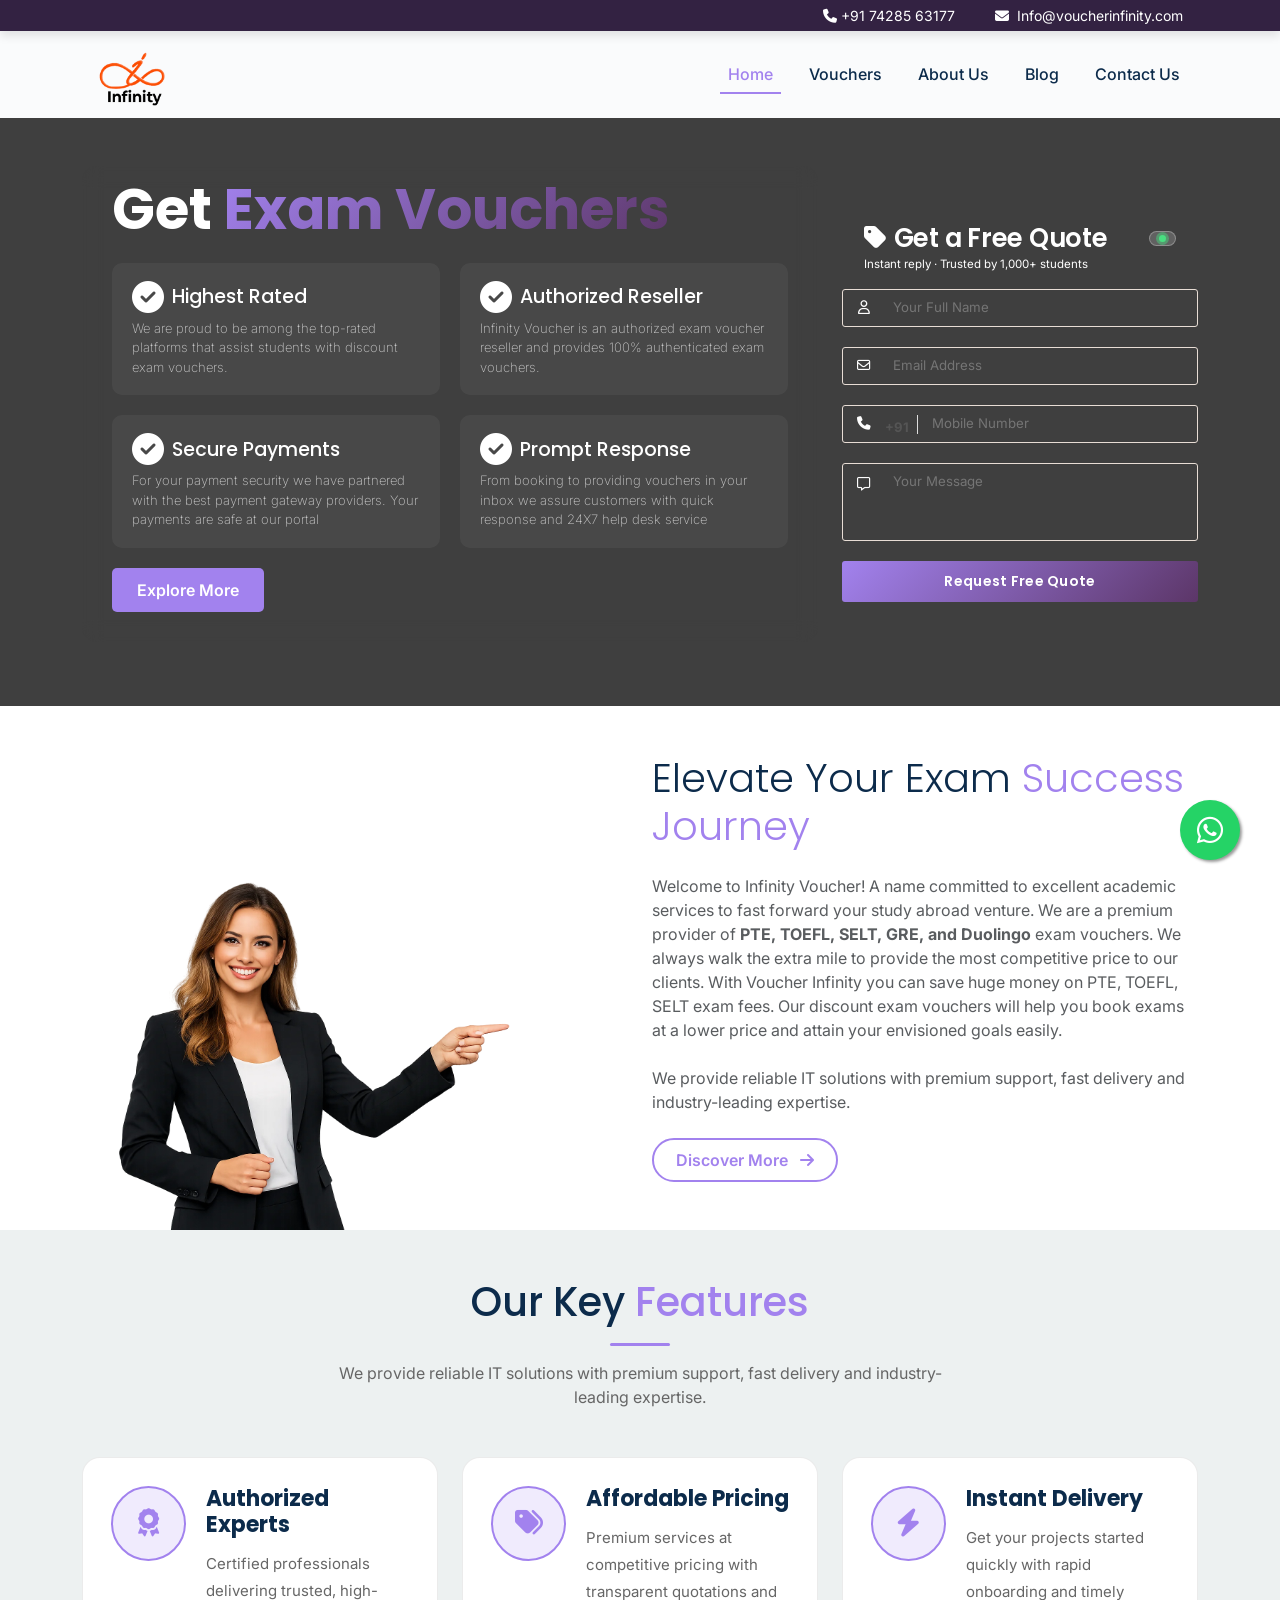
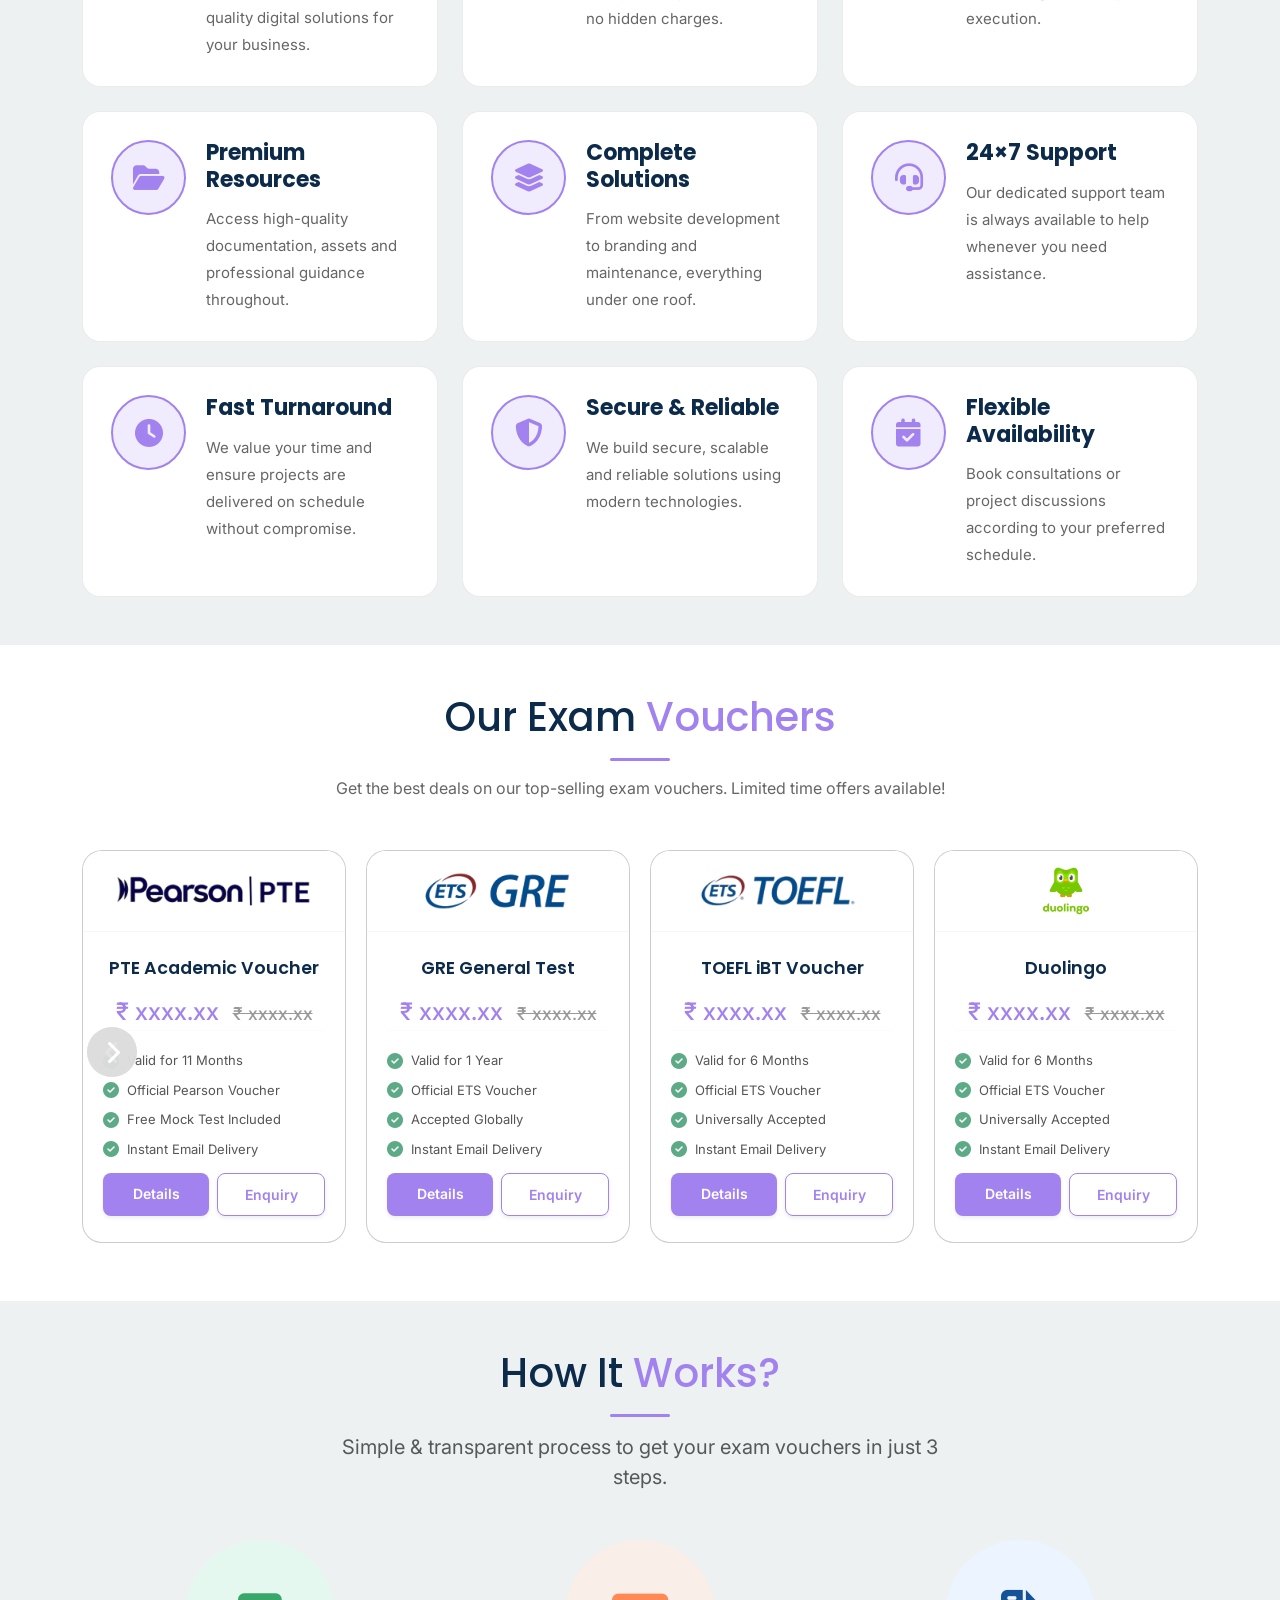
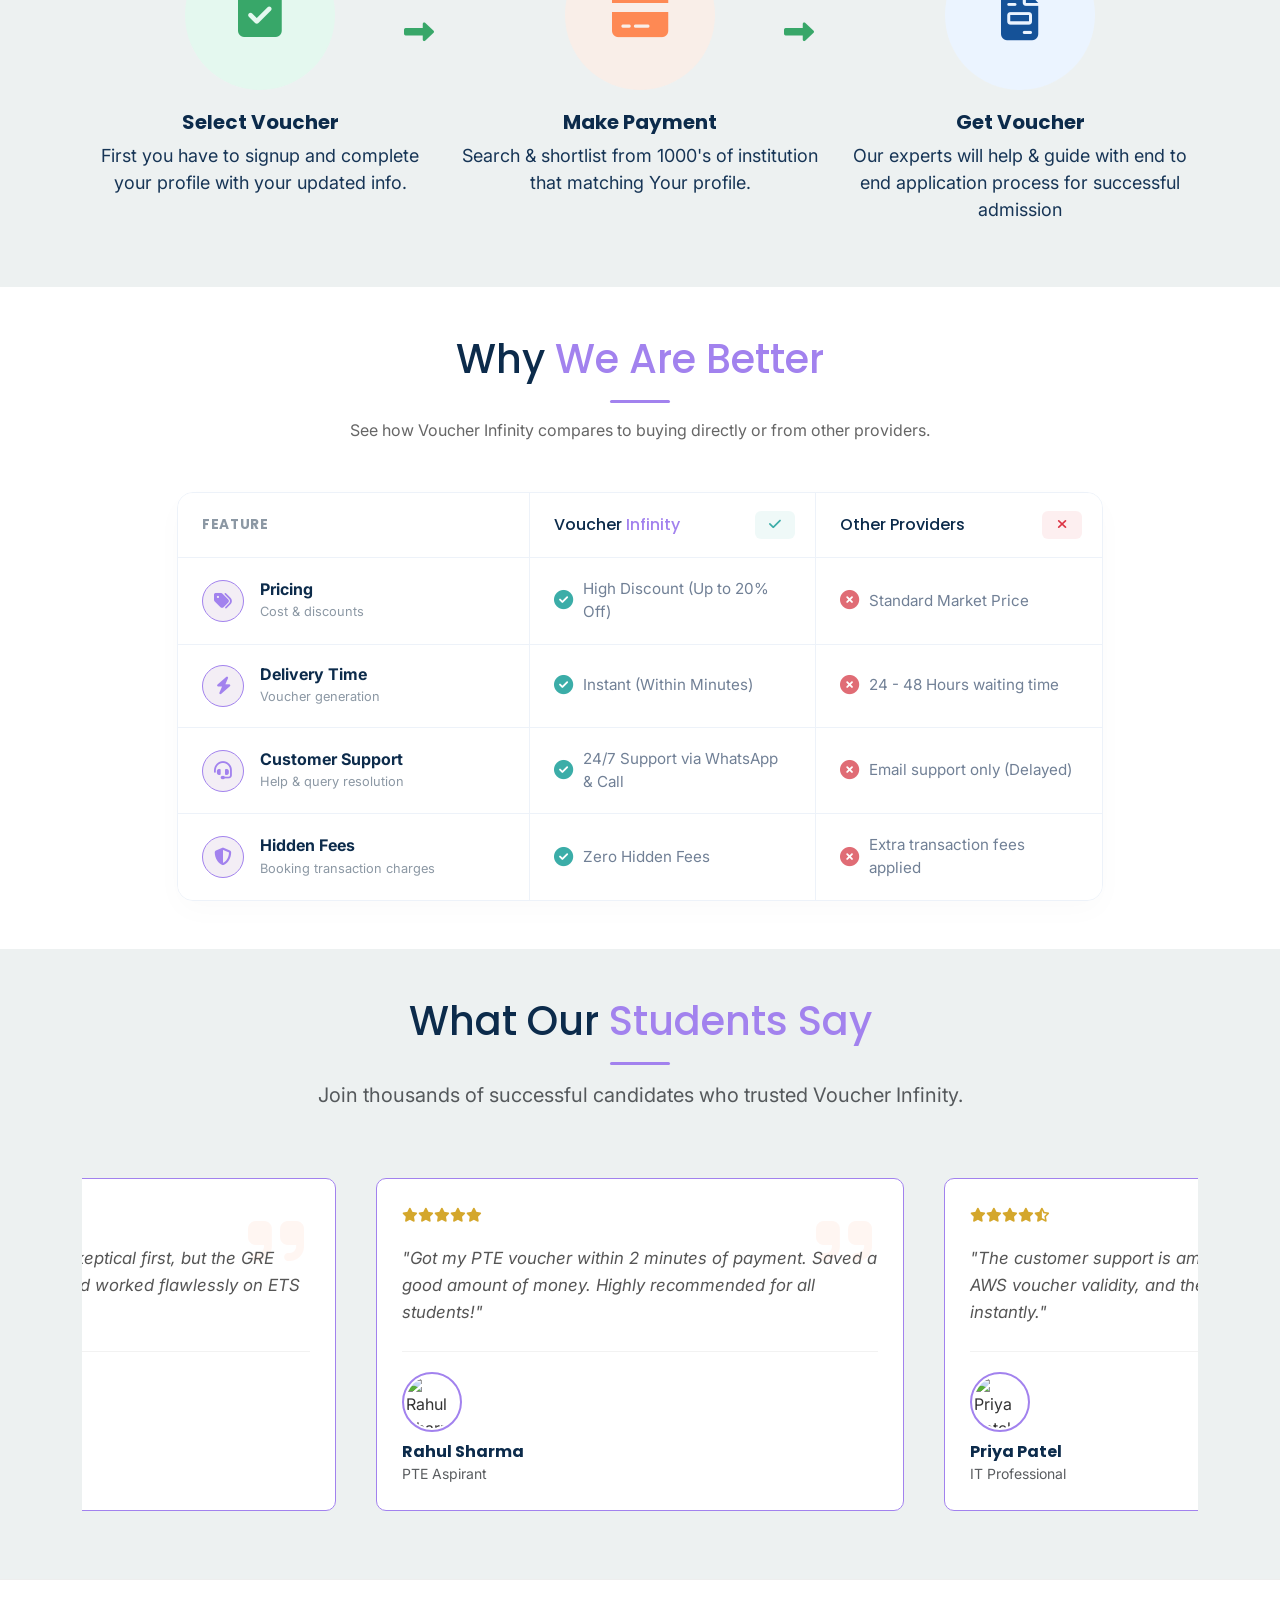
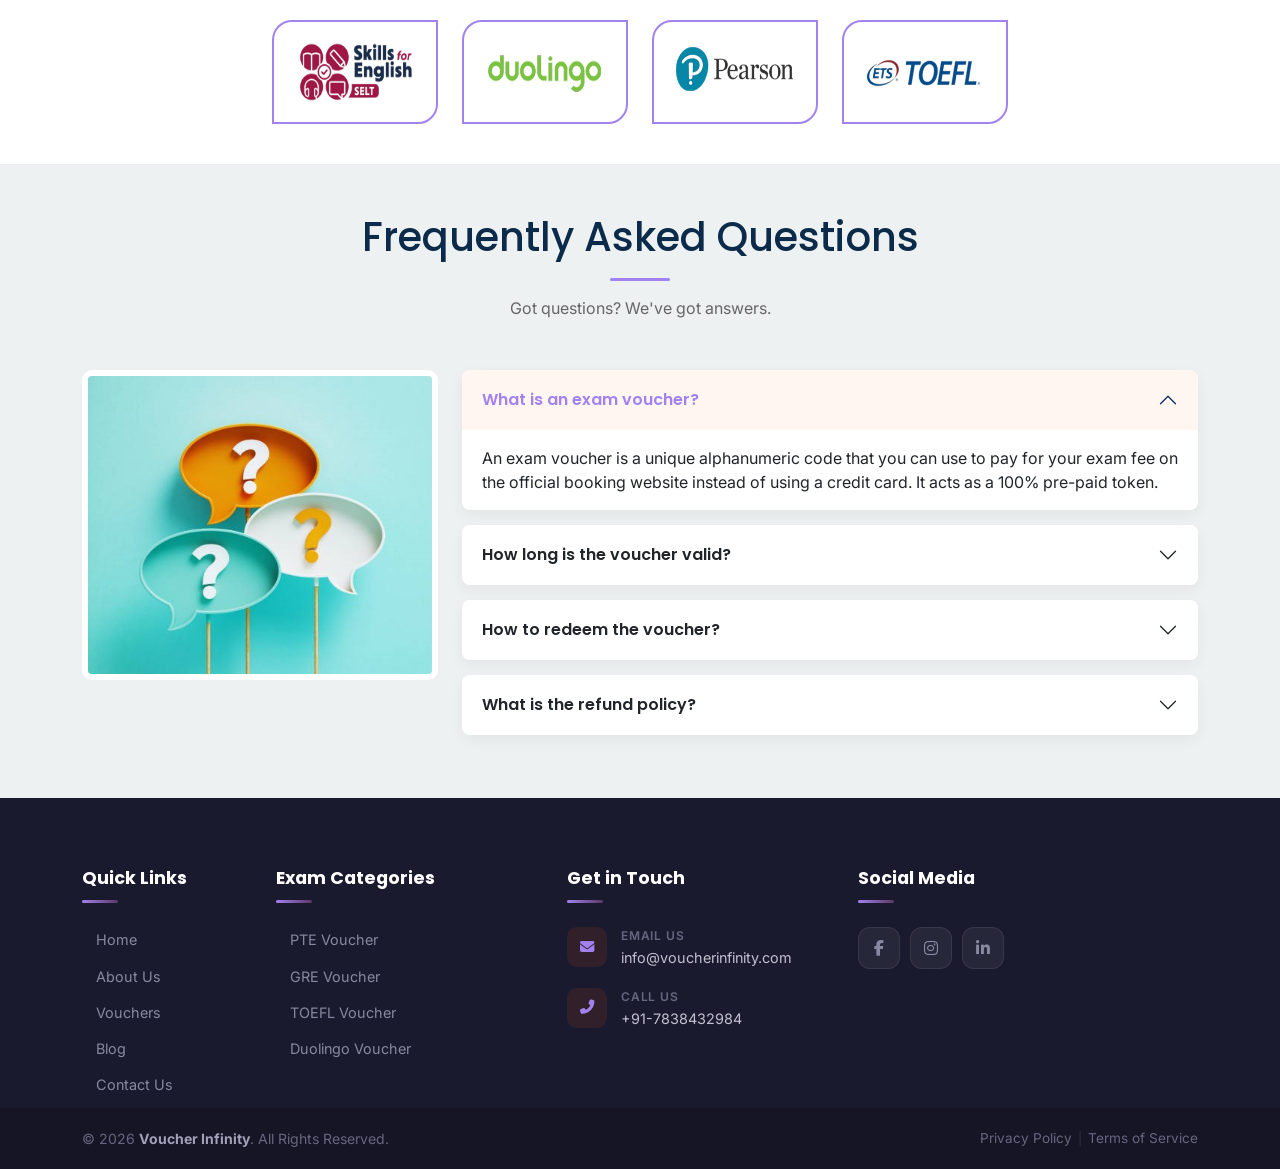
==== index.html @ 2a3965a2 "first commit" ====
<!DOCTYPE html>
<html lang="en">

<head>
  <meta charset="UTF-8">
  <meta name="viewport" content="width=device-width, initial-scale=1.0">
  <title>Voucher Infinity - Official Exam Vouchers</title>
  <meta name="description"
    content="Get official exam vouchers at the best price for English & IT Certifications. Instant delivery, trusted by 1000+ students.">

  <!-- Google Fonts -->
  <link rel="preconnect" href="https://fonts.googleapis.com">
  <link rel="preconnect" href="https://fonts.gstatic.com" crossorigin>
  <link
    href="https://fonts.googleapis.com/css2?family=Inter:wght@300;400;500;600;700&family=Poppins:wght@500;600;700;800&display=swap"
    rel="stylesheet">

  <!-- Bootstrap 5 CSS -->
  <link href="https://cdn.jsdelivr.net/npm/bootstrap@5.3.0/dist/css/bootstrap.min.css" rel="stylesheet">

  <!-- Font Awesome -->
  <link rel="stylesheet" href="https://cdnjs.cloudflare.com/ajax/libs/font-awesome/6.4.0/css/all.min.css">

  <!-- AOS Animation CSS -->
  <link href="https://unpkg.com/aos@2.3.1/dist/aos.css" rel="stylesheet">

  <!-- Animate.css -->
  <link rel="stylesheet" href="https://cdnjs.cloudflare.com/ajax/libs/animate.css/4.1.1/animate.min.css" />

  <!-- OWL Carousel CSS -->
  <link rel="stylesheet" href="https://cdnjs.cloudflare.com/ajax/libs/OwlCarousel2/2.3.4/assets/owl.carousel.min.css">
  <link rel="stylesheet"
    href="https://cdnjs.cloudflare.com/ajax/libs/OwlCarousel2/2.3.4/assets/owl.theme.default.min.css">

  <!-- Custom CSS -->
  <link rel="stylesheet" href="assets/css/style.css">
  <link rel="stylesheet" href="assets/css/hero2.css">
  <link rel="stylesheet" href="assets/css/feature.css">
  <style>
    /* ============================================================
       HERO ENQUIRY FORM — Industry-Standard Premium Redesign
       ============================================================ */

    /* ---------- Card Shell ---------- */
    .dropdown-toggle::after {
      content: "\f107";
      font-family: "Font Awesome 6 Free";
      font-weight: 900;
      border: none;
      margin-left: 5px;
    }

    @media screen and (width >=1024px) {

      .dropdown-menu {
        box-shadow: 0px 10px 30px rgba(0, 0, 0, 0.15);
      }
    }

    .dropdown-menu {
      border-radius: 0px !important;
      /* border: 1px solid #e0e0e0; */

      border: none !important;
      box-shadow: none;

      padding-top: 10px;
      top: 100%;

    }

    .dropdown-item {
      padding: 10px 20px;
      color: #333;
      font-weight: 500;
      transition: 0.2s ease;
    }

    .dropdown-item:hover {
      background-color: var(--primary-color);
      color: white;
    }

    .voucher-dropdown:hover .dropdown-menu {
      display: block;
    }

    .top-header {
      background-color: #332242;
      padding: 5px 0px;
      box-shadow: 0px 5px 10px rgba(0, 0, 0, 0.1);
    }

    .top-header a {
      font-size: 14px;
    }
  </style>
</head>

<body>
  <div class="top-header">
    <div class="container">
      <div class="d-flex align-items-center justify-content-end " style="gap:25px">
        <a href="tel:+917428563177" class="" style="color: white;">
          <i class="fa-solid fa-phone me-1"></i>+91 74285 63177
        </a>
        <a href="mailto:Info@voucherinfinity.com" class="" style="color: white;">
          <i class="fa-solid fa-envelope me-1"></i> Info@voucherinfinity.com
        </a>
      </div>
    </div>
  </div>
  <div class="d-none"> </div>


  <!-- Hero Section -->
  <section class="hero text-center text-lg-start" id="headerWrapper">


    <nav class="navbar navbar-expand-lg navbar-light" id="mainNavbar2">
      <div class="container">
        <a class="navbar-brand" href="index.html">
          <!-- <img src="assets/images/logo-white.png" alt="" class="nav-logo" style="max-width: 100px;"> -->
          <img src="assets/images/logo.png" alt="" class="nav-logo" style="max-width: 100px;">
        </a>

        <button class=" navbar-toggler ms-auto" type="button" data-bs-toggle="collapse" data-bs-target="#heronavbar">
          <span class="navbar-toggler-icon"></span>
        </button>
        <div class="collapse navbar-collapse" id="heronavbar">
          <ul class="navbar-nav ms-auto">
            <li class="nav-item">
              <a class="nav-link active" href="index.html">Home</a>
            </li>
            <li class="nav-item voucher-dropdown dropdown">
              <a class="nav-link " href=" #" style="pointer-events: none;">
                Vouchers
              </a>

              <!-- VOUCHERS DROP DOWN -->
              <ul class="dropdown-menu">
                <li><a class="dropdown-item" href="exam-voucher-detail.html?exam=pte">PTE Voucher</a></li>
                <li><a class="dropdown-item" href="exam-voucher-detail.html?exam=gre">GRE Voucher</a></li>
                <li><a class="dropdown-item" href="exam-voucher-detail.html?exam=duolingo">Duolingo Voucher</a></li>
                <li><a class="dropdown-item" href="exam-voucher-detail.html?exam=toefl">TOEFL Voucher</a></li>
              </ul>

            </li>
            <li class="nav-item">
              <a class="nav-link" href="about.html">About Us</a>
            </li>
            <li class="nav-item">
              <a class="nav-link" href="blog.html">Blog</a>
            </li>
            <li class="nav-item">
              <a class="nav-link" href="contact.html">Contact Us</a>
            </li>
          </ul>
        </div>
      </div>
    </nav>

    <div class="relative hero-content-wrapper py-5">

      <video autoplay muted loop class="hero-bg-video">
        <source src="assets/images/voucher-hero.mp4" type="video/mp4">
      </video>
      <div class="container pb-lg-3">
        <div class="row align-items-center">
          <div class="col-lg-8 col-12 hero-content  mb-5 mb-lg-0 ">
            <div class="hero-left-wrapper">
              <div class="hero-content ">
                <h1 class=" text-white">Get
                  <span>Exam Vouchers</span>
                </h1>
              </div>
              <div class=" ">
                <div class="highlight-points-wrapper">
                  <div class="highlight-points-box">
                    <div class=" d-flex align-items-center">
                      <i class="fas fa-check-circle fa-2x text-white me-2"></i>
                      <h6 class=" stat-title text-white"> Highest Rated</h6>
                    </div>
                    <div class="highligh-desc">We are proud to be among the top-rated platforms that assist students
                      with
                      discount exam vouchers.</div>
                  </div>
                  <div class="highlight-points-box">
                    <div class=" d-flex align-items-center">
                      <i class="fas fa-check-circle fa-2x text-white me-2"></i>
                      <h6 class=" stat-title text-white"> Authorized Reseller</h6>
                    </div>
                    <div class="highligh-desc">Infinity Voucher is an authorized exam voucher reseller and provides
                      100%
                      authenticated exam vouchers.</div>
                  </div>
                  <div class="highlight-points-box">
                    <div class=" d-flex align-items-center">
                      <i class="fas fa-check-circle fa-2x text-white me-2"></i>
                      <h6 class=" stat-title text-white">Secure Payments</h6>
                    </div>
                    <div class="highligh-desc">For your payment security we have partnered with the best payment
                      gateway
                      providers. Your payments are safe at our portal</div>
                  </div>
                  <div class="highlight-points-box">
                    <div class=" d-flex align-items-center">
                      <i class="fas fa-check-circle fa-2x text-white me-2"></i>
                      <h6 class=" stat-title text-white">Prompt Response</h6>
                    </div>
                    <div class="highligh-desc">From booking to providing vouchers in your inbox we assure customers
                      with
                      quick response and 24X7 help desk service</div>
                  </div>
                </div>

              </div>
              <div class="d-flex gap-3 justify-content-center justify-content-lg-start">
                <a href="#vouchers" class="btn theme-primary ">Explore More</a>

              </div>
              <!-- <div class="">
              <a href="#vouchers" class="btn btn-primary-custom-2">Explore Vouchers</a>
            </div> -->
            </div>
          </div>
          <!-- Hero Enquiry Form -->
          <div class="col-lg-4 col-12">
            <div class="hero-Enquiry-form">
              <!-- Header -->
              <div class="hef-header">
                <div class="hef-header-top">
                  <h4 class="hef-title"><i class="fa-solid fa-tag me-2"></i>Get a Free Quote</h4>
                  <span class="hef-live-badge"><span class="hef-live-dot">
                </div>
                <p class="hef-subtitle">Instant reply · Trusted by 1,000+ students</p>
              </div>
              <!-- Body -->
              <div class="hef-body">
                <form id="enquiryForm" novalidate>

                  <!-- Name -->
                  <div class="hef-group">
                    <div class="hef-field">
                      <span class="hef-fi"><i class="fa-regular fa-user"></i></span>
                      <input type="text" class="hef-input" id="hef-name" placeholder="Your Full Name" required>
                      <!-- <label class="hef-label" for="hef-name">Your Full Name</label> -->
                    </div>
                  </div>

                  <!-- Email -->
                  <div class="hef-group">
                    <div class="hef-field">
                      <span class="hef-fi"><i class="fa-regular fa-envelope"></i></span>
                      <input type="email" class="hef-input" id="hef-email" placeholder="Email Address " required>
                      <!-- <label class="hef-label" for="hef-email">Email Address</label> -->
                    </div>
                  </div>

                  <!-- Phone -->
                  <div class="hef-group">
                    <div class="hef-field">
                      <span class="hef-fi"><i class="fa-solid fa-phone"></i></span>
                      <span class="hef-phone-prefix">+91</span>
                      <input type="tel" class="hef-input" id="hef-phone" placeholder="Mobile Number " required
                        maxlength="10" pattern="[0-9]{10}">
                      <!-- <label class="hef-label" for="hef-phone" style="left:104px;">Mobile Number</label> -->
                    </div>
                  </div>


                  <!-- Message -->
                  <div class="hef-group">
                    <div class="hef-field hef-field--textarea">
                      <span class="hef-fi"><i class="fa-regular fa-message"></i></span>
                      <textarea class="hef-textarea hef-input" id="hef-msg" rows="3" placeholder="Your Message "
                        required></textarea>
                      <!-- <label class="hef-label" for="hef-msg">Your Message</label> -->
                    </div>
                  </div>

                  <!-- Submit -->
                  <button type="submit" class="hef-btn">
                    <span class="hef-btn-txt">Request Free Quote</span>
                    <!-- <span class="hef-btn-ico"><i class="fa-solid fa-arrow-right"></i></span> -->
                  </button>

                  <!-- Trust Row -->
                  <!-- <div class="hef-trust">
                    <div class="hef-trust-item">
                      <i class="fa-solid fa-shield-halved"></i>
                      <span>Secure</span>
                    </div>
                    <div class="hef-trust-item">
                      <i class="fa-solid fa-bolt"></i>
                      <span>Instant<br>Reply</span>
                    </div>
                    <div class="hef-trust-item">
                      <i class="fa-solid fa-certificate"></i>
                      <span>Official<br>Voucher</span>
                    </div>
                    <div class="hef-trust-item">
                      <i class="fa-solid fa-headset"></i>
                      <span>24×7<br>Support</span>
                    </div>
                  </div> -->

                </form>
              </div>
            </div>
          </div>
        </div>
      </div>
    </div>
    <!-- <div class="hero-overlay"></div> -->
  </section>


  <!-- about-intro-section -->
  <section class="about-intro-section ">
    <div class="container pt-5">
      <div class="row align-items-center">
        <div class="col-lg-6 d-lg-block mt-lg-auto d-none" data-aos="fade-right" data-aos-duration="1000">
          <div class="about-image-wrapper position-relative">
            <img src="assets/images/home/left1.webp" alt="intro" class="img-fluid rounded-4  position-relative z-1">

          </div>
        </div>
        <div class="col-lg-6 col-12 pb-5 pb-lg-0" data-aos="fade-left" data-aos-duration="1000" data-aos-delay="200">
          <div class="about-content-wrapper ">
            <h2 class="display-6  mb-4">Elevate Your Exam <span class="text-primary-custom position-relative z-1">
                Success Journey
              </span></h2>
            <p class="text-muted  mb-4">
              Welcome to Infinity Voucher! A name committed to excellent academic services to fast forward your study
              abroad venture. We are a premium provider of <strong>PTE, TOEFL, SELT, GRE, and Duolingo</strong> exam
              vouchers.
              We always walk the extra mile to provide the most competitive price to our clients. With Voucher Infinity
              you can save
              huge money on PTE, TOEFL, SELT exam fees. Our discount exam vouchers will help you book exams at a lower
              price and
              attain your envisioned goals easily.
            </p>
            <p class="text-muted">We provide reliable IT solutions with premium support,
              fast delivery and industry-leading expertise.
            </p>
            <a href="about.html" class="btn btn-outline-custom mb-5 mt-2">Discover More <i
                class="fas fa-arrow-right ms-2"></i></a>
          </div>
        </div>

      </div>
    </div>
  </section>
  <!-- Featured Vouchers Section -->
  <section class="features-section py-5">
    <div class="container">

      <div class="section-title text-center mb-5">

        <h2>Our Key <span>Features</span></h2>
        <p>
          We provide reliable IT solutions with premium support,
          fast delivery and industry-leading expertise.
        </p>
      </div>

      <div class="row g-4">

        <!-- Feature -->
        <div class="col-lg-4 col-md-6">
          <div class="feature-card">
            <div class="feature-icon">
              <i class="fa-solid fa-award"></i>
            </div>

            <div class="feature-content">
              <h4>Authorized Experts</h4>
              <p>
                Certified professionals delivering trusted,
                high-quality digital solutions for your business.
              </p>
            </div>
          </div>
        </div>

        <!-- Feature -->
        <div class="col-lg-4 col-md-6">
          <div class="feature-card">
            <div class="feature-icon">
              <i class="fa-solid fa-tags"></i>
            </div>

            <div class="feature-content">
              <h4>Affordable Pricing</h4>
              <p>
                Premium services at competitive pricing with
                transparent quotations and no hidden charges.
              </p>
            </div>
          </div>
        </div>

        <!-- Feature -->
        <div class="col-lg-4 col-md-6">
          <div class="feature-card">
            <div class="feature-icon">
              <i class="fa-solid fa-bolt"></i>
            </div>

            <div class="feature-content">
              <h4>Instant Delivery</h4>
              <p>
                Get your projects started quickly with rapid
                onboarding and timely execution.
              </p>
            </div>
          </div>
        </div>

        <!-- Feature -->
        <div class="col-lg-4 col-md-6">
          <div class="feature-card">
            <div class="feature-icon">
              <i class="fa-solid fa-folder-open"></i>
            </div>

            <div class="feature-content">
              <h4>Premium Resources</h4>
              <p>
                Access high-quality documentation,
                assets and professional guidance throughout.
              </p>
            </div>
          </div>
        </div>

        <!-- Feature -->
        <div class="col-lg-4 col-md-6">
          <div class="feature-card">
            <div class="feature-icon">
              <i class="fa-solid fa-layer-group"></i>
            </div>

            <div class="feature-content">
              <h4>Complete Solutions</h4>
              <p>
                From website development to branding and
                maintenance, everything under one roof.
              </p>
            </div>
          </div>
        </div>

        <!-- Feature -->
        <div class="col-lg-4 col-md-6">
          <div class="feature-card">
            <div class="feature-icon">
              <i class="fa-solid fa-headset"></i>
            </div>

            <div class="feature-content">
              <h4>24×7 Support</h4>
              <p>
                Our dedicated support team is always available
                to help whenever you need assistance.
              </p>
            </div>
          </div>
        </div>

        <!-- Feature -->
        <div class="col-lg-4 col-md-6">
          <div class="feature-card">
            <div class="feature-icon">
              <i class="fa-solid fa-clock"></i>
            </div>

            <div class="feature-content">
              <h4>Fast Turnaround</h4>
              <p>
                We value your time and ensure projects are
                delivered on schedule without compromise.
              </p>
            </div>
          </div>
        </div>

        <!-- Feature -->
        <div class="col-lg-4 col-md-6">
          <div class="feature-card">
            <div class="feature-icon">
              <i class="fa-solid fa-shield-halved"></i>
            </div>

            <div class="feature-content">
              <h4>Secure & Reliable</h4>
              <p>
                We build secure, scalable and reliable solutions
                using modern technologies.
              </p>
            </div>
          </div>
        </div>

        <!-- Feature -->
        <div class="col-lg-4 col-md-6">
          <div class="feature-card">
            <div class="feature-icon">
              <i class="fa-solid fa-calendar-check"></i>
            </div>

            <div class="feature-content">
              <h4>Flexible Availability</h4>
              <p>
                Book consultations or project discussions
                according to your preferred schedule.
              </p>
            </div>
          </div>
        </div>

      </div>

    </div>
  </section>

  <!-- Vouchers List -->
  <section class="" id="vouchers">
    <div class="container py-5">
      <div class="section-title" data-aos="fade-up">
        <h2> Our Exam<span class="text-primary-custom"> Vouchers</span></h2>
        <p>Get the best deals on our top-selling exam vouchers. Limited time offers available!</p>
      </div>
      <div class=" our-exam-vouchers owl-carousel owl-theme">
        <!-- Voucher 1 -->
        <div class="item" data-aos="fade-up" data-aos-delay="100">
          <div class="voucher-card-premium">
            <div class="voucher-card-header bg-light-orange">

              <img src="assets/images/vouchers/pte.png" alt="PTE Voucher" class="voucher-logo">
            </div>
            <div class="voucher-card-body">
              <h4 class="voucher-title">PTE Academic Voucher</h4>
              <div class="voucher-pricing">
                <span class="price-current">₹ xxxx.xx</span>
                <span class="price-original"><del>₹ xxxx.xx</del></span>
              </div>
              <hr class="voucher-divider">
              <ul class="voucher-features-modern">
                <li><i class="fas fa-check-circle text-success"></i> Valid for 11 Months</li>
                <li><i class="fas fa-check-circle text-success"></i> Official Pearson Voucher</li>
                <li><i class="fas fa-check-circle text-success"></i> Free Mock Test Included</li>
                <li><i class="fas fa-check-circle text-success"></i> Instant Email Delivery</li>
              </ul>
              <div class="d-flex gap-2">
                <a href="exam-voucher-detail.html" class="btn-primary-custom  shadow-sm">Details</a>
                <button href="#" class="btn-secondary-custom  shadow-sm " popovertarget="contactPopup">Enquiry</button>
              </div>
            </div>
          </div>
        </div>

        <!-- Voucher 2 -->
        <div class="item" data-aos="fade-up" data-aos-delay="200">
          <div class="voucher-card-premium">
            <div class="voucher-card-header bg-light-orange">

              <img src="assets/images/vouchers/gre.png" alt="GRE Exam Voucher" class="voucher-logo">
            </div>
            <div class="voucher-card-body">
              <h4 class="voucher-title">GRE General Test</h4>
              <div class="voucher-pricing">
                <span class="price-current">₹ xxxx.xx</span>
                <span class="price-original"><del>₹ xxxx.xx</del></span>
              </div>
              <hr class="voucher-divider">
              <ul class="voucher-features-modern">
                <li><i class="fas fa-check-circle text-success"></i> Valid for 1 Year</li>
                <li><i class="fas fa-check-circle text-success"></i> Official ETS Voucher</li>
                <li><i class="fas fa-check-circle text-success"></i> Accepted Globally</li>
                <li><i class="fas fa-check-circle text-success"></i> Instant Email Delivery</li>
              </ul>
              <div class="d-flex gap-2">
                <a href="exam-voucher-detail.html" class="btn-primary-custom  shadow-sm">Details</a>
                <button href="#" class="btn-secondary-custom  shadow-sm " popovertarget="contactPopup">Enquiry</button>
              </div>
            </div>
          </div>
        </div>

        <!-- Voucher 3 -->
        <div class="item" data-aos="fade-up" data-aos-delay="300">
          <div class="voucher-card-premium">
            <div class="voucher-card-header bg-light-orange">

              <img src="assets/images/vouchers/toefl.png" alt="TOEFL Voucher" class="voucher-logo">
            </div>
            <div class="voucher-card-body">
              <h4 class="voucher-title">TOEFL iBT Voucher</h4>
              <div class="voucher-pricing">
                <span class="price-current">₹ xxxx.xx</span>
                <span class="price-original"><del>₹ xxxx.xx</del></span>
              </div>
              <hr class="voucher-divider">
              <ul class="voucher-features-modern">
                <li><i class="fas fa-check-circle text-success"></i> Valid for 6 Months</li>
                <li><i class="fas fa-check-circle text-success"></i> Official ETS Voucher</li>
                <li><i class="fas fa-check-circle text-success"></i> Universally Accepted</li>
                <li><i class="fas fa-check-circle text-success"></i> Instant Email Delivery</li>
              </ul>
              <div class="d-flex gap-2">
                <a href="exam-voucher-detail.html" class="btn-primary-custom  shadow-sm">Details</a>
                <button href="#" class="btn-secondary-custom  shadow-sm " popovertarget="contactPopup">Enquiry</button>
              </div>
            </div>
          </div>
        </div>

        <div class="item" data-aos="fade-up" data-aos-delay="300">
          <div class="voucher-card-premium">
            <div class="voucher-card-header bg-light-orange">

              <img src="assets/images/vouchers/duolingo.webp" alt="TOEFL Voucher" class="voucher-logo">
            </div>
            <div class="voucher-card-body">
              <h4 class="voucher-title">Duolingo</h4>
              <div class="voucher-pricing">
                <span class="price-current">₹ xxxx.xx</span>
                <span class="price-original"><del>₹ xxxx.xx</del></span>
              </div>
              <hr class="voucher-divider">
              <ul class="voucher-features-modern">
                <li><i class="fas fa-check-circle text-success"></i> Valid for 6 Months</li>
                <li><i class="fas fa-check-circle text-success"></i> Official ETS Voucher</li>
                <li><i class="fas fa-check-circle text-success"></i> Universally Accepted</li>
                <li><i class="fas fa-check-circle text-success"></i> Instant Email Delivery</li>
              </ul>
              <div class="d-flex gap-2">
                <a href="exam-voucher-detail.html" class="btn-primary-custom  shadow-sm">Details</a>
                <button href="#" class="btn-secondary-custom  shadow-sm " popovertarget="contactPopup">Enquiry</button>
              </div>
            </div>
          </div>
        </div>
        <div class="item" data-aos="fade-up" data-aos-delay="300">
          <div class="voucher-card-premium">
            <div class="voucher-card-header bg-light-orange">

              <img src="assets/images/vouchers/duolingo.webp" alt="TOEFL Voucher" class="voucher-logo">
            </div>
            <div class="voucher-card-body">
              <h4 class="voucher-title">Duolingo</h4>
              <div class="voucher-pricing">
                <span class="price-current">₹ xxxx.xx</span>
                <span class="price-original"><del>₹ xxxx.xx</del></span>
              </div>
              <hr class="voucher-divider">
              <ul class="voucher-features-modern">
                <li><i class="fas fa-check-circle text-success"></i> Valid for 6 Months</li>
                <li><i class="fas fa-check-circle text-success"></i> Official ETS Voucher</li>
                <li><i class="fas fa-check-circle text-success"></i> Universally Accepted</li>
                <li><i class="fas fa-check-circle text-success"></i> Instant Email Delivery</li>
              </ul>
              <div class="d-flex gap-2">
                <a href="exam-voucher-detail.html" class="btn-primary-custom  shadow-sm">Details</a>
                <button href="#" class="btn-secondary-custom  shadow-sm " popovertarget="contactPopup">Enquiry</button>
              </div>
            </div>
          </div>
        </div>
      </div>
    </div>
  </section>



  <!-- Why Choose Us -->
  <!-- <section class="py-5  position-relative" id="why-choose-us">
    <div class="container pb-4">
      <div>
        <div class="section-title text-center mb-5" data-aos="fade-up">
          <h2 class="display-6  ">Why Choose <span class="text-primary-custom">Voucher Infinity?</span></h2>
          <p class="text-muted fs-5">We are committed to providing the best service and value to our students
            globally.</p>
        </div>
      </div>
      <div class="row align-items-center">


        <div class="col-lg-6 mb-5 mb-lg-0">


          <div class="row g-4">
            <div class="col-md-6" data-aos="fade-up" data-aos-delay="100">
              <div class="feature-card-modern glass-card p-4 h-100 text-center">
                <div class="feature-icon-modern mb-3 mx-auto">
                  <i class="fas fa-shield-alt"></i>
                </div>
                <h5 class=" ">Official & Verified</h5>
                <p class="text-muted small mb-0">100% authentic vouchers directly from examination bodies.</p>
              </div>
            </div>

            <div class="col-md-6" data-aos="fade-up" data-aos-delay="200">
              <div class="feature-card-modern glass-card p-4 h-100 text-center mt-md-4">
                <div class="feature-icon-modern mb-3 mx-auto">
                  <i class="fas fa-tags"></i>
                </div>
                <h5 class=" ">Best Price</h5>
                <p class="text-muted small mb-0">Unbeatable discounts on major English and IT certifications.</p>
              </div>
            </div>

            <div class="col-md-6" data-aos="fade-up" data-aos-delay="300">
              <div class="feature-card-modern glass-card p-4 h-100 text-center">
                <div class="feature-icon-modern mb-3 mx-auto">
                  <i class="fas fa-bolt"></i>
                </div>
                <h5 class=" ">Instant Delivery</h5>
                <p class="text-muted small mb-0">Receive your voucher code instantly via email after payment.</p>
              </div>
            </div>

            <div class="col-md-6" data-aos="fade-up" data-aos-delay="400">
              <div class="feature-card-modern glass-card p-4 h-100 text-center mt-md-4">
                <div class="feature-icon-modern mb-3 mx-auto">
                  <i class="fas fa-headset"></i>
                </div>
                <h5 class=" ">24/7 Support</h5>
                <p class="text-muted small mb-0">Our dedicated team is here to help with bookings and queries.</p>
              </div>
            </div>
          </div>
        </div>


        <div class="col-lg-5 offset-lg-1">
          <div class="img-wrapper">
            <img src="assets/images/home/why-choose-us.jpg" alt="" class="img-fluid">
          </div>

        </div>

      </div>
    </div>
  </section> -->

  <section class="py-5">
    <div class="container">
      <div>
        <div class="section-title text-center mb-5" data-aos="fade-up">
          <h2 class="display-6  ">How It <span class="text-primary-custom">Works?</span></h2>
          <p class="text-muted fs-5">Simple & transparent process to get your exam vouchers in just 3 steps.</p>
        </div>
      </div>
      <div class="row">
        <div class="col-md-4">
          <div class="work-box light-green">
            <span class="w-icon"><i class="fas fa-check-square"></i></span>
            <h5>Select Voucher</h5>
            <p>First you have to signup and complete your profile with your updated info.</p>
            <span class="arrow"><i class="fas fa-long-arrow-alt-right fa-fw"></i></span>
          </div>
        </div>
        <div class="col-md-4">
          <div class="work-box light-orange">
            <span class="w-icon"><i class="fa fa-credit-card"></i></span>
            <h5>Make Payment</h5>
            <p>Search &amp; shortlist from 1000's of institution that matching Your profile.</p>
            <span class="arrow"><i class="fas fa-long-arrow-alt-right fa-fw"></i></span>
          </div>
        </div>
        <div class="col-md-4">
          <div class="work-box light-blue">
            <span class="w-icon"><i class="fas fa-file-invoice"></i></span>
            <h5>Get Voucher</h5>
            <p>Our experts will help &amp; guide with end to end application process for successful admission</p>
          </div>
        </div>
      </div>
    </div>
  </section>

  <!-- Comparison Section -->
  <section class="py-5">
    <div class="container">
      <div class="section-title" data-aos="fade-up">
        <h2>Why <span class="text-primary-custom">We Are Better</span></h2>
        <p>See how Voucher Infinity compares to buying directly or from other providers.</p>
      </div>
      <div class="row justify-content-center">
        <div class="col-lg-10" data-aos="zoom-in" data-aos-delay="100">
          <div class="comparison-wrapper">
            <div class="table-responsive border-0">
              <table class="table comparison-table-modern mb-0">
                <thead>
                  <tr>
                    <th>Feature</th>
                    <th>

                      <div class="brand-title">
                        <span class="text-dark-blue">Voucher</span>
                        <span class="text-primary-color">Infinity</span>
                      </div>
                      <div class="header-watermark watermark-success">
                        <i class="fa-solid fa-check"></i>
                      </div>
                    </th>
                    <th>
                      <div class="brand-title">
                        <span>Other Providers</span>
                      </div>
                      <div class="header-watermark watermark-danger">
                        <i class="fa-solid fa-xmark"></i>
                      </div>
                    </th>
                  </tr>
                </thead>
                <tbody>
                  <tr>
                    <td>
                      <div class="feature-cell d-flex align-items-center">
                        <div class="feature-icon-wrapper icon-bg-1">
                          <i class="fa-solid fa-tags"></i>
                        </div>
                        <div class="feature-text">
                          <span class="feature-title">Pricing</span>
                          <span class="feature-subtitle">Cost & discounts</span>
                        </div>
                      </div>
                    </td>
                    <td>
                      <div class="comparison-cell d-flex align-items-center">
                        <i class="fa-solid fa-circle-check cell-check-icon"></i>
                        <span class="cell-text">High Discount (Up to 20% Off)</span>
                      </div>
                    </td>
                    <td>
                      <div class="comparison-cell d-flex align-items-center text-muted">
                        <i class="fa-solid fa-circle-xmark cell-cross-icon"></i>
                        <span class="cell-text">Standard Market Price</span>
                      </div>
                    </td>
                  </tr>
                  <tr>
                    <td>
                      <div class="feature-cell d-flex align-items-center">
                        <div class="feature-icon-wrapper icon-bg-1">
                          <i class="fa-solid fa-bolt"></i>
                        </div>
                        <div class="feature-text">
                          <span class="feature-title">Delivery Time</span>
                          <span class="feature-subtitle">Voucher generation</span>
                        </div>
                      </div>
                    </td>
                    <td>
                      <div class="comparison-cell d-flex align-items-center">
                        <i class="fa-solid fa-circle-check cell-check-icon"></i>
                        <span class="cell-text">Instant (Within Minutes)</span>
                      </div>
                    </td>
                    <td>
                      <div class="comparison-cell d-flex align-items-center text-muted">
                        <i class="fa-solid fa-circle-xmark cell-cross-icon"></i>
                        <span class="cell-text">24 - 48 Hours waiting time</span>
                      </div>
                    </td>
                  </tr>
                  <tr>
                    <td>
                      <div class="feature-cell d-flex align-items-center">
                        <div class="feature-icon-wrapper icon-bg-1">
                          <i class="fa-solid fa-headset"></i>
                        </div>
                        <div class="feature-text">
                          <span class="feature-title">Customer Support</span>
                          <span class="feature-subtitle">Help & query resolution</span>
                        </div>
                      </div>
                    </td>
                    <td>
                      <div class="comparison-cell d-flex align-items-center">
                        <i class="fa-solid fa-circle-check cell-check-icon"></i>
                        <span class="cell-text">24/7 Support via WhatsApp & Call</span>
                      </div>
                    </td>
                    <td>
                      <div class="comparison-cell d-flex align-items-center text-muted">
                        <i class="fa-solid fa-circle-xmark cell-cross-icon"></i>
                        <span class="cell-text">Email support only (Delayed)</span>
                      </div>
                    </td>
                  </tr>
                  <tr>
                    <td>
                      <div class="feature-cell d-flex align-items-center">
                        <div class="feature-icon-wrapper icon-bg-1">
                          <i class="fa-solid fa-shield-halved"></i>
                        </div>
                        <div class="feature-text">
                          <span class="feature-title">Hidden Fees</span>
                          <span class="feature-subtitle">Booking transaction charges</span>
                        </div>
                      </div>
                    </td>
                    <td>
                      <div class="comparison-cell d-flex align-items-center">
                        <i class="fa-solid fa-circle-check cell-check-icon"></i>
                        <span class="cell-text">Zero Hidden Fees</span>
                      </div>
                    </td>
                    <td>
                      <div class="comparison-cell d-flex align-items-center text-muted">
                        <i class="fa-solid fa-circle-xmark cell-cross-icon"></i>
                        <span class="cell-text">Extra transaction fees applied</span>
                      </div>
                    </td>
                  </tr>
                </tbody>
              </table>
            </div>
          </div>
        </div>
      </div>
    </div>
  </section>

  <!-- Testimonials Section -->
  <section class="position-relative  " id="testimonial-section">
    <div class="container py-5">
      <div class="section-title text-center mb-5" data-aos="fade-up">
        <h2 class="display-6  ">What Our <span class="text-primary-custom">Students Say</span></h2>
        <p class="text-muted fs-5">Join thousands of successful candidates who trusted Voucher Infinity.</p>
      </div>
      <div class="owl-carousel testimonials-carousel" data-aos="fade-up" data-aos-delay="100">
        <div class="testimonial-card-modern">
          <i class="fas fa-quote-right quote-icon-modern"></i>
          <div class="stars-modern">
            <i class="fas fa-star"></i><i class="fas fa-star"></i><i class="fas fa-star"></i><i
              class="fas fa-star"></i><i class="fas fa-star"></i>
          </div>
          <p class="testimonial-text-modern">"Got my PTE voucher within 2 minutes of payment. Saved a good amount of
            money. Highly recommended for all students!"</p>
          <div class="user-info-modern">
            <img src="https://ui-avatars.com/api/?name=Rahul+Sharma&background=fc4d01&color=fff&bold=true"
              alt="Rahul Sharma" class="user-avatar-modern">
            <div>
              <h5 class="mb-0 fs-6  ">Rahul Sharma</h5>
              <small class="text-muted">PTE Aspirant</small>
            </div>
          </div>
        </div>
        <div class="testimonial-card-modern">
          <i class="fas fa-quote-right quote-icon-modern"></i>
          <div class="stars-modern">
            <i class="fas fa-star"></i><i class="fas fa-star"></i><i class="fas fa-star"></i><i
              class="fas fa-star"></i><i class="fas fa-star-half-alt"></i>
          </div>
          <p class="testimonial-text-modern">"The customer support is amazing. I had a query regarding AWS voucher
            validity, and they resolved it on WhatsApp instantly."</p>
          <div class="user-info-modern">
            <img src="https://ui-avatars.com/api/?name=Priya+Patel&background=e69603&color=fff&bold=true"
              alt="Priya Patel" class="user-avatar-modern">
            <div>
              <h5 class="mb-0 fs-6  ">Priya Patel</h5>
              <small class="text-muted">IT Professional</small>
            </div>
          </div>
        </div>
        <div class="testimonial-card-modern">
          <i class="fas fa-quote-right quote-icon-modern"></i>
          <div class="stars-modern">
            <i class="fas fa-star"></i><i class="fas fa-star"></i><i class="fas fa-star"></i><i
              class="fas fa-star"></i><i class="fas fa-star"></i>
          </div>
          <p class="testimonial-text-modern">"Very smooth process. I was skeptical first, but the GRE voucher was 100%
            genuine and worked flawlessly on ETS website."</p>
          <div class="user-info-modern">
            <img src="https://ui-avatars.com/api/?name=Amit+Kumar&background=fc4d01&color=fff&bold=true"
              alt="Amit Kumar" class="user-avatar-modern">
            <div>
              <h5 class="mb-0 fs-6  ">Amit Kumar</h5>
              <small class="text-muted">MS Student</small>
            </div>
          </div>
        </div>
      </div>
    </div>
  </section>
  <!-- Brands Section -->
  <section class="brands-section text-center">
    <div class="container">
      <div class="row justify-content-center align-items-center">
        <!-- Placeholder text for logos -->
        <div class="col-6 col-md-2 mb-3 mb-md-0">
          <div class="brand-logo-wrapper">
            <img src="assets/images/brands-logos/1.png" alt="" class="img-fluid">
          </div>
        </div>
        <div class="col-6 col-md-2 mb-3 mb-md-0">
          <div class="brand-logo-wrapper">
            <img src="assets/images/brands-logos/2.png" alt="" class="img-fluid">
          </div>
        </div>
        <div class="col-6 col-md-2 mb-3 mb-md-0">
          <div class="brand-logo-wrapper">
            <img src="assets/images/brands-logos/3.png" alt="" class="img-fluid">
          </div>
        </div>
        <div class="col-6 col-md-2 mb-3 mb-md-0">
          <div class="brand-logo-wrapper">
            <img src="assets/images/brands-logos/4.png" alt="" class="img-fluid">
          </div>
        </div>


      </div>
    </div>
  </section>

  <!-- FAQ Section -->
  <section class="py-5">
    <div class="container">
      <div class="text-center">
        <div class="section-title" data-aos="fade-up">
          <h2>Frequently Asked Questions</h2>
          <p>Got questions? We've got answers.</p>
        </div>
      </div>
      <div class="row justify-content-center gy-4">
        <div class="col-lg-4">
          <div class="img-wrapper">
            <img src="assets/images/home/faq2.jpg" alt="" class="img-fluid">
          </div>
        </div>
        <div class="col-lg-8">
          <div class="accordion" id="faqAccordion" data-aos="fade-up" data-aos-delay="100">
            <div class="accordion-item">
              <h2 class="accordion-header" id="headingOne">
                <button class="accordion-button" type="button" data-bs-toggle="collapse" data-bs-target="#collapseOne"
                  aria-expanded="true" aria-controls="collapseOne">
                  What is an exam voucher?
                </button>
              </h2>
              <div id="collapseOne" class="accordion-collapse collapse show" aria-labelledby="headingOne"
                data-bs-parent="#faqAccordion">
                <div class="accordion-body">
                  An exam voucher is a unique alphanumeric code that you can use to pay for your exam fee on the
                  official booking website instead of using a credit card. It acts as a 100% pre-paid token.
                </div>
              </div>
            </div>
            <div class="accordion-item">
              <h2 class="accordion-header" id="headingTwo">
                <button class="accordion-button collapsed" type="button" data-bs-toggle="collapse"
                  data-bs-target="#collapseTwo" aria-expanded="false" aria-controls="collapseTwo">
                  How long is the voucher valid?
                </button>
              </h2>
              <div id="collapseTwo" class="accordion-collapse collapse" aria-labelledby="headingTwo"
                data-bs-parent="#faqAccordion">
                <div class="accordion-body">
                  Validity depends on the exam. PTE vouchers are typically valid for 11 months, while AWS and GRE
                  vouchers have a validity of 6-12 months. We always mention the exact validity before purchase.
                </div>
              </div>
            </div>
            <div class="accordion-item">
              <h2 class="accordion-header" id="headingThree">
                <button class="accordion-button collapsed" type="button" data-bs-toggle="collapse"
                  data-bs-target="#collapseThree" aria-expanded="false" aria-controls="collapseThree">
                  How to redeem the voucher?
                </button>
              </h2>
              <div id="collapseThree" class="accordion-collapse collapse" aria-labelledby="headingThree"
                data-bs-parent="#faqAccordion">
                <div class="accordion-body">
                  While booking your exam on the official portal, proceed to the checkout/payment page. There will be an
                  option to "Enter Voucher Code" or "Promo Code". Enter the code we provided and your total payable
                  amount will become zero.
                </div>
              </div>
            </div>
            <div class="accordion-item">
              <h2 class="accordion-header" id="headingFour">
                <button class="accordion-button collapsed" type="button" data-bs-toggle="collapse"
                  data-bs-target="#collapseFour" aria-expanded="false" aria-controls="collapseFour">
                  What is the refund policy?
                </button>
              </h2>
              <div id="collapseFour" class="accordion-collapse collapse" aria-labelledby="headingFour"
                data-bs-parent="#faqAccordion">
                <div class="accordion-body">
                  Once a voucher is issued, it cannot be refunded or exchanged, as it is a unique digital asset.
                  However, if a voucher is proven to be invalid (which is extremely rare), we provide a 100% replacement
                  or refund.
                </div>
              </div>
            </div>
          </div>
        </div>
      </div>
    </div>
  </section>

  <!-- CTA Section -->
  <!-- Contact CTA Section -->
  <!-- <section class="contact-cta pt-5">
    <div class="container">
      <div class="row align-items-center g-5">

  
  <div class="col-lg-5">

    <span class="section-tag">
      <i class="fa-solid fa-headset"></i>
      Let's Talk
    </span>

    <h2 class="contact-title mt-3">
      Ready to Grow <br>
      Your Business?
    </h2>

    <p class="contact-desc">
      Get in touch with our experts today. Whether you need a website,
      web application, digital marketing, or technical consultation,
      we're here to help your business move forward.
    </p>

    <div class="contact-info">
      <img src="assets/images/home/left1.webp" alt="">
    </div>
  </div>


  <div class="col-lg-7">

    <div class="contact-form-card">

      <h3 class="mb-4 text-center">
        Request a Free Consultation
      </h3>

      <form>

        <div class="row">

          <div class="col-md-6 mb-3">
            <label>Name</label>
            <input type="text" class="form-control" placeholder="John Doe">
          </div>

          <div class="col-md-6 mb-3">
            <label>Email</label>
            <input type="email" class="form-control" placeholder="john@example.com">
          </div>

          <div class="col-md-6 mb-3">
            <label>Phone Number</label>
            <input type="text" class="form-control" placeholder="+91 9876543210">
          </div>

          <div class="col-md-6 mb-3">
            <label>Choose Vouchers</label>
            <select class="form-control">
              <option value="">Select Voucher</option>
              <option value="pte">PTE</option>
              <option value="gre">GRE</option>
              <option value="toefl">TOEFL</option>
              <option value="aws">AWS</option>
            </select>
          </div>

          <div class="col-12 mb-3">
            <label>Your Message</label>
            <textarea rows="5" class="form-control" placeholder="Tell us about your project..."></textarea>
          </div>

          <div class="col-12">

            <button class="theme-btn w-100">
              Send Message
              <i class="fa-solid fa-paper-plane ms-2"></i>
            </button>

          </div>

        </div>

      </form>

    </div>

  </div>

  </div>
  </div>
  </section> -->

  <!-- Footer -->

  <div id="contactPopup" popover>
    <div class="popup-wrapper">

      <button class="popup-close" popovertarget="contactPopup" popovertargetaction="hide">
        ✕
      </button>

      <div class="popup-content">

        <div class="popup-info">
          <span class="popup-badge">Free Consultation</span>

          <h2>Let's Discuss</h2>

          <p>
            Tell us about your requirements and our experts will
            contact you within 24 hours.
          </p>

          <ul>
            <li>✔ Expert Guidance</li>
            <li>✔ Fast Response</li>
            <li>✔ Free Quote</li>
          </ul>
        </div>

        <form class="popup-form">

          <div class="form-group">
            <input type="text" placeholder="Full Name" required>
          </div>

          <div class="form-group">
            <input type="email" placeholder="Email Address" required>
          </div>

          <div class="form-group">
            <input type="tel" placeholder="Phone Number">
          </div>

          <div class="form-group">
            <textarea rows="4" placeholder="Tell us about your project"></textarea>
          </div>

          <button type="submit" class="submit-btn">
            Send Inquiry
          </button>

        </form>

      </div>

    </div>
  </div>

  <footer class="site-footer" id="site-footer">


    <!-- Main Footer Content -->
    <div class="footer-main">
      <div class="container">
        <div class="row g-5">
          <!-- Brand Column -->


          <!-- Quick Links -->
          <div class="col-lg-2 col-md-6 col-6">
            <h5 class="footer-col-title">Quick Links</h5>
            <ul class="footer-nav-list" id="footer-quick-links">
              <li><a href="index.html"><i class="fas fa-chevron-right"></i> Home</a></li>
              <li><a href="about.html"><i class="fas fa-chevron-right"></i> About Us</a></li>
              <li><a href="vouchers.html"><i class="fas fa-chevron-right"></i> Vouchers</a></li>
              <li><a href="blog.html"><i class="fas fa-chevron-right"></i> Blog</a></li>
              <li><a href="contact.html"><i class="fas fa-chevron-right"></i> Contact Us</a></li>
            </ul>
          </div>

          <!-- Exam Categories -->
          <div class="col-lg-3 col-md-6 col-6">
            <h5 class="footer-col-title">Exam Categories</h5>
            <ul class="footer-nav-list" id="footer-categories">
              <li><a href="exam-voucher-detail.html?exam=pte"><i class="fas fa-chevron-right"></i> PTE Voucher</a></li>
              <li><a href="exam-voucher-detail.html?exam=gre"><i class="fas fa-chevron-right"></i> GRE Voucher</a></li>
              <li><a href="exam-voucher-detail.html?exam=toefl"><i class="fas fa-chevron-right"></i> TOEFL Voucher</a>
              </li>
              <li><a href="exam-voucher-detail.html?exam=duolingo"><i class="fas fa-chevron-right"></i> Duolingo
                  Voucher</a></li>

            </ul>
          </div>

          <!-- Contact Info -->
          <div class="col-lg-3 col-md-6">
            <h5 class="footer-col-title">Get in Touch</h5>
            <ul class="footer-contact-list" id="footer-contact-info">
              <li>
                <div class="footer-contact-icon"><i class="fas fa-envelope"></i></div>
                <div>
                  <span class="footer-contact-label">Email Us</span>
                  <a href="mailto:info@voucherinfinity.com">info@voucherinfinity.com</a>
                </div>
              </li>
              <li>
                <div class="footer-contact-icon"><i class="fas fa-phone-alt"></i></div>
                <div>
                  <span class="footer-contact-label">Call Us</span>
                  <a href="tel:+917838432984">+91-7838432984</a>
                </div>
              </li>
              <!-- <li>
                <div class="footer-contact-icon"><i class="fas fa-map-marker-alt"></i></div>
                <div>
                  <span class="footer-contact-label">Location</span>
                  <span class="footer-contact-value">New Delhi, India</span>
                </div>
              </li>
              <li>
                <div class="footer-contact-icon"><i class="fas fa-clock"></i></div>
                <div>
                  <span class="footer-contact-label">Working Hours</span>
                  <span class="footer-contact-value">Mon - Sat: 9AM - 7PM</span>
                </div>
              </li> -->
            </ul>
          </div>
          <div class="col-lg-4 col-md-6">
            <h5 class="footer-col-title">Social Media </h5>
            <div class="footer-brand-block">
              <!-- <a href="index.html" class="footer-logo-link d-inline-flex align-items-center gap-2 mb-3">

                <img src="assets/images/logo-white.png" alt="footer-logo" style="max-width: 100px;" />
              </a> -->

              <div class="footer-social-links">
                <a href="#" class="footer-social-link" aria-label="Facebook" id="footer-social-facebook">
                  <i class="fab fa-facebook-f"></i>
                </a>

                <a href="#" class="footer-social-link" aria-label="Instagram" id="footer-social-instagram">
                  <i class="fab fa-instagram"></i>
                </a>
                <a href="#" class="footer-social-link" aria-label="LinkedIn" id="footer-social-linkedin">
                  <i class="fab fa-linkedin-in"></i>
                </a>

              </div>
            </div>
          </div>
        </div>

        <!-- Trust Badges Row -->

      </div>
    </div>

    <!-- Footer Bottom -->
    <div class="footer-bottom-bar">
      <div class="container">
        <div class="row align-items-center g-3">
          <div class="col-md-6 text-center text-md-start">
            <p class="footer-copyright mb-0">&copy; 2026 <strong>Voucher Infinity</strong>. All Rights Reserved.</p>
          </div>
          <div class="col-md-6 text-center text-md-end">
            <div class="footer-legal-links" id="footer-legal-links">
              <a href="privacy-policy.html">Privacy Policy</a>
              <span class="footer-legal-sep">|</span>
              <a href="trems-condition.html">Terms of Service</a>


            </div>
          </div>
        </div>
      </div>
    </div>
  </footer>

  <!-- WhatsApp Floating Button -->
  <a href="https://wa.me/919876543210" class="whatsapp-float" target="_blank">
    <i class="fab fa-whatsapp"></i>
  </a>

  <!-- Scripts -->
  <script src="https://code.jquery.com/jquery-3.6.0.min.js"></script>
  <script src="https://cdn.jsdelivr.net/npm/bootstrap@5.3.0/dist/js/bootstrap.bundle.min.js"></script>
  <script src="https://unpkg.com/aos@2.3.1/dist/aos.js"></script>
  <script src="https://cdnjs.cloudflare.com/ajax/libs/OwlCarousel2/2.3.4/owl.carousel.min.js"></script>
  <script src="assets/js/main.js"></script>


  <script>
    document.addEventListener("DOMContentLoaded", function () {
      const headerWrapper = document.getElementById("headerWrapper");
      const navbar = document.getElementById("mainNavbar2");
      const logo = navbar.querySelector(".nav-logo");

      window.addEventListener("scroll", function () {
        if (window.scrollY > 1) {
          headerWrapper.classList.add("navbar-scrolled");
          //navbar.classList.remove("pt-lg-4");
          navbar.classList.add("py-2");
          // Switch logo to the dark version if available
          logo.src = "assets/images/logo.png";
        } else {
          headerWrapper.classList.remove("navbar-scrolled");
          navbar.classList.remove("py-2");
          //navbar.classList.add("pt-lg-4");
          // Switch back to light logo
          logo.src = "assets/images/logo.png";
          // logo.src = "assets/images/logo-white.png";
        }
      })
    });

  </script>
</body>

</html>
---- assets/css/style.css ----
:root {
  --primary-color: #a282ee;
  --secondary-color: #5c3668;

  --light-bg: #F8F9FA;
  --body-font: 'Inter', sans-serif;
  --heading-font: 'Poppins', sans-serif;
  --border-radius-sm: 8px;
  --border-radius-md: 16px;
  --border-radius-lg: 24px;
  --box-shadow: 0 10px 30px rgba(0, 0, 0, 0.08);
  --box-shadow-hover: 0 15px 40px rgba(252, 77, 1, 0.15);
  --transition: all 0.3s ease;
  --primary-gradient: linear-gradient(90deg, var(--primary-color), var(--secondary-color));
  --gradient-btn: linear-gradient(90deg, var(--secondary-color) 0%, var(--primary-color) 100%);
  --shadow-sm: 0 4px 6px rgba(0, 0, 0, 0.05);
  --shadow-md: 0 10px 20px rgba(0, 0, 0, 0.08);
  --shadow-lg: 0 20px 40px rgba(0, 0, 0, 0.12);
  --shadow-card: 0 20px 40px rgba(3, 123, 128, 0.26);
  --theme-white: #ffffff;
  /* --white: #ffffff; */
  --dark-color: #0C2B4B;
  --light-primary-color: rgba(162, 130, 238, 0.16);
  --light-color: #747781;

}

body {
  font-family: var(--body-font);
  color: #333;
  overflow-x: hidden;
  background-color: #FAFBFC;
}

h1,
h2,
h3,
h4,
h5,
h6 {
  font-family: var(--heading-font);
  font-weight: 700;
  color: var(--dark-color);
}

a {
  text-decoration: none;
  transition: var(--transition);
}

section {
  background-color: #edf1f1;
}

section:nth-child(even) {
  background-color: #ffffff;
}

/* Utilities */
.text-primary-custom {
  color: var(--primary-color);
}

.text-secondary-custom {
  color: var(--secondary-color);
}

.bg-primary-custom {
  background-color: var(--primary-color);
}

.bg-secondary-custom {
  background-color: var(--secondary-color);
}

.btn-primary-custom {
  background: var(--primary-color);
  color: #fff;
  border: none;
  border-radius: 8px;
  padding: 10px 14px;
  font-weight: 600;
  transition: var(--transition);
  /* box-shadow: 0 4px 15px var(--primary-color); */
  font-size: 14px;
  width: 100%;
  text-align: center;
}

.btn-secondary-custom {
  background: white;
  color: var(--primary-color);
  border: 1px solid var(--primary-color);
  border-radius: 8px;
  padding: 10px 14px;
  font-weight: 600;
  transition: var(--transition);
  box-shadow: 0 4px 15px var(--primary-color);
  font-size: 14px;
  width: 100%;
  text-align: center;

}

.btn-primary-custom-2 {
  background: white;
  color: var(--primary-color);
  border: 1px solid var(--primary-color);
  border-radius: 8px;
  padding: 10px 14px;
  font-weight: 600;
  transition: var(--transition);
  box-shadow: 0 4px 15px var(--primary-color);
  font-size: 14px;
  text-align: center;
}

.btn-primary-custom-2:hover {
  background: white;
  transform: translateY(-2px);
  box-shadow: 0 6px 20px var(--secondary-color);
  color: var(--primary-color);
  transform: translateY(-2px);

}

.btn-primary-custom:hover,
.btn-secondary-custom:hover {
  transform: translateY(-2px);
  box-shadow: 0 6px 20px rgba(252, 77, 1, 0.4);


}

.btn-outline-custom {
  border: 2px solid var(--primary-color);
  color: var(--primary-color);
  background: transparent;
  border-radius: 50px;
  padding: 8px 22px;
  font-weight: 600;
  transition: var(--transition);
  text-align: center;
}

.btn-outline-custom:hover {
  background: var(--primary-color);
  color: #fff;
}

.glass-card {
  background: rgba(255, 255, 255, 0.85);
  backdrop-filter: blur(10px);
  border: 1px solid rgba(255, 255, 255, 0.3);
  border-radius: var(--border-radius-md);
  box-shadow: var(--box-shadow);
  transition: var(--transition);
}

.glass-card:hover {
  transform: translateY(-5px);
  box-shadow: var(--box-shadow-hover);
}

/* Navbar Sticky */
.navbar {
  transition: var(--transition);
  /* padding: 15px 0; */
  background-color: rgba(255, 255, 255, 0.95);
  /* backdrop-filter: blur(10px); */
}

.navbar.sticky {
  box-shadow: 0 2px 15px rgba(0, 0, 0, 0.1);
  padding: 10px 0;
}

.navbar-brand {
  font-family: var(--heading-font);
  font-weight: 800;
  font-size: 1.5rem;
  color: var(--primary-color) !important;
}

.nav-link {
  font-weight: 500;
  color: var(--dark-color);
  margin: 0 5px;
  position: relative;
}

.nav-link::after {
  content: '';
  position: absolute;
  width: 0;
  height: 2px;
  background-color: var(--primary-color);
  bottom: 0;
  left: 0;
  transition: var(--transition);
}

.nav-link:hover::after,
.nav-link.active::after {
  width: 100%;
}

/* Hero Section */


.hero-section {
  position: relative;
  min-height: 85vh;
  display: block;
  /* Changed from flex */
  background: #000;
}

.hero-section .owl-theme .owl-nav {
  margin-top: 0px;
}

.hero-section.p-0 {
  padding: 0 !important;
}

.hero-slide {
  height: 85vh;
  background-size: cover;
  background-position: center;
  background-repeat: no-repeat;
  position: relative;
  display: flex;
  align-items: center;
}

.hero-overlay {
  position: absolute;
  top: 0;
  left: 0;
  width: 100%;
  height: 100%;
  background: rgba(0, 0, 0, 0.65);
  z-index: 1;
}

.hero-content {
  position: relative;
  z-index: 2;
}

.hero-content h1 {
  font-size: 3.5rem;
  line-height: 1.2;
  margin-bottom: 20px;
}

.hero-content h1 span {
  background: linear-gradient(135deg, var(--primary-color), var(--secondary-color));
  -webkit-background-clip: text;
  -webkit-text-fill-color: transparent;
}

.hero-content p {
  font-size: 1.25rem;
  color: #ddd !important;
  margin-bottom: 30px;
}

/* Owl Carousel Custom Nav & Dots */
:is(.hero-carousel, .our-exam-vouchers) .owl-nav button.owl-prev,
:is(.hero-carousel, .our-exam-vouchers) .owl-nav button.owl-next {
  position: absolute;
  top: 50%;
  transform: translateY(-50%);
  width: 50px;
  height: 50px;
  background: rgba(221, 221, 221, 0.8) !important;

  color: #fff !important;
  border-radius: 50% !important;
  font-size: 1.5rem !important;
  transition: var(--transition);
  display: flex;
  align-items: center;
  justify-content: center;
}

@media screen and (width >=1400px) {
  .our-exam-vouchers .owl-nav button.owl-prev {
    left: -40px;
  }

  .our-exam-vouchers .owl-nav button.owl-next {
    right: -40px;
  }
}



.our-exam-vouchers .owl-nav button:hover {
  background: var(--primary-color) !important;
}

.our-exam-vouchers .owl-dots {
  position: absolute;
  bottom: 30px;
  width: 100%;
  text-align: center;
}

.our-exam-vouchers .owl-dot span {
  width: 12px !important;
  height: 12px !important;
  background: rgba(255, 255, 255, 0.5) !important;
  margin: 5px 8px !important;
  transition: var(--transition) !important;
}

.our-exam-vouchers .owl-dot.active span {
  background: var(--primary-color) !important;
  transform: scale(1.3);
}

/* Animations for Slide Content */
.our-exam-vouchers .owl-item.active .hero-content h1 {
  animation: fadeInUp 1s both 0.2s;
}

.our-exam-vouchers .owl-item.active .hero-content p {
  animation: fadeInUp 1s both 0.4s;
}

.our-exam-vouchers .owl-item.active .hero-content .d-flex {
  animation: fadeInUp 1s both 0.6s;
}

@keyframes fadeInUp {
  from {
    opacity: 0;
    transform: translate3d(0, 40px, 0);
  }

  to {
    opacity: 1;
    transform: translate3d(0, 0, 0);
  }
}

.trust-badge {
  display: inline-flex;
  align-items: center;
  gap: 10px;
  background: #fff;
  padding: 8px 16px;
  border-radius: 50px;
  box-shadow: 0 4px 10px rgba(0, 0, 0, 0.05);
  margin-top: 20px;
  font-weight: 500;
  color: #333;
}

.trust-badge i {
  color: #4CAF50;
}

/* Brands Section */
.brands-section {
  padding: 40px 0;
  /* background: #fff; */
  border-top: 1px solid #eee;
  border-bottom: 1px solid #eee;
}

.brand-logo {
  filter: grayscale(100%);
  opacity: 0.6;
  transition: var(--transition);
  max-height: 50px;
  margin: 0 auto;
}

.brand-logo:hover {
  filter: grayscale(0%);
  opacity: 1;
}

/* Categories Section */
.section-title {
  text-align: center;
  margin-bottom: 50px;
}

.section-title h2 {
  font-size: 2.5rem;
  margin-bottom: 15px;
  font-weight: 500;
  padding-bottom: 20px;
}

.section-title h2::after {
  content: '';
  position: absolute;
  left: 50%;
  bottom: 0;
  width: 60px;
  height: 3px;
  background: var(--primary-color);
  transform: translateX(-50%);
  border-radius: 4px;
}


.section-title p {
  color: #666;
  max-width: 600px;
  margin: 0 auto;
}

.category-card {
  padding: 40px 30px;
  text-align: center;
  border-radius: var(--border-radius-md);
  background: #fff;
  box-shadow: var(--box-shadow);
  transition: var(--transition);
  height: 100%;
}

.category-card:hover {
  transform: translateY(-10px);
  box-shadow: var(--box-shadow-hover);
}

.category-icon {
  width: 80px;
  height: 80px;
  background: rgba(252, 77, 1, 0.1);
  color: var(--primary-color);
  border-radius: 50%;
  display: inline-flex;
  align-items: center;
  justify-content: center;
  font-size: 2rem;
  margin-bottom: 20px;
  transition: var(--transition);
}

.category-card:hover .category-icon {
  background: var(--primary-color);
  color: #fff;
}

/* Premium Vouchers Section */

/* .voucher-features-modern {
  display: none;
} */

.voucher-card-premium {
  background: #fff;
  border-radius: 20px;
  overflow: hidden;
  /* box-shadow: var(--shadow-md); */
  transition: all 0.4s cubic-bezier(0.175, 0.885, 0.32, 1.275);
  position: relative;
  height: 100%;
  display: flex;
  flex-direction: column;
  border: 1px solid rgba(0, 0, 0, 0.2);
}

.voucher-card-premium:hover {
  /* transform: translateY(-10px); */
  /* box-shadow: var(--shadow-card); */
  border-color: var(--primary-color);
}

.voucher-card-header {
  position: relative;
  padding: 10px;
  text-align: center;
  border-bottom: 1px solid rgba(0, 0, 0, 0.03);
}

.bg-light-orange {
  background-color: white;
}

.voucher-logo {
  height: 60px;
  object-fit: contain;
  /* width: 140px; */
  transition: transform 0.3s ease;
  /* width: 100%; */
}

.voucher-card-premium:hover .voucher-logo {
  transform: scale(1.1);
}

.discount-badge-modern {
  position: absolute;
  top: 15px;
  right: 15px;
  background: linear-gradient(135deg, #FF3B30, #FF6B6B);
  color: #fff;
  padding: 6px 14px;
  border-radius: 30px;
  font-size: 0.8rem;
  font-weight: 700;
  letter-spacing: 0.5px;
  box-shadow: 0 4px 10px rgba(255, 59, 48, 0.3);
  z-index: 2;
}

.voucher-card-body {
  padding: 26px 20px;
  flex-grow: 1;
  display: flex;
  flex-direction: column;
  justify-content: space-between;
}

.voucher-title {
  font-size: 1.1rem;
  font-weight: 600;
  margin-bottom: 15px;
  color: var(--dark-color);
  text-align: center;
}

.voucher-pricing {
  text-align: center;
  /* margin-bottom: 20px; */
}

.price-current {
  font-size: 1.5rem;
  font-weight: 500;
  color: var(--primary-color);
  display: inline-block;
  margin-right: 10px;
}

.price-original {
  font-size: 1.1rem;
  color: #999;
  font-weight: 500;
}

.voucher-divider {
  border-color: rgba(0, 0, 0, 0.04);
  margin: 0 0 20px 0;
  /* display: none; */
}

.voucher-features-modern {
  list-style: none;
  padding: 0;
  margin-bottom: 4px;
  flex-grow: 1;
}

.voucher-features-modern li {
  margin-bottom: 10px;
  color: #555;
  font-size: 13px;
  display: flex;
  align-items: center;
}

.voucher-features-modern li i {
  font-size: 1rem;
  margin-right: 8px;
  flex-shrink: 0;
  opacity: .7;
}

/* Features/Why Choose Us Modern */
.feature-card-modern {
  border: none;
  background: rgba(255, 255, 255, 0.9);
  transition: all 0.4s cubic-bezier(0.175, 0.885, 0.32, 1.275);
}

.feature-card-modern:hover {
  transform: translateY(-10px) scale(1.02);
  box-shadow: 0 15px 35px rgba(252, 77, 1, 0.1) !important;
  border-bottom: 3px solid var(--primary-color);
}

.feature-icon-modern {
  width: 70px;
  height: 70px;
  background-color: var(--light-primary-color);
  color: var(--primary-color);
  border-radius: 50%;
  display: flex;
  align-items: center;
  justify-content: center;
  font-size: 2rem;
  transition: all 0.4s ease;

}

.feature-card-modern:hover .feature-icon-modern {
  background: linear-gradient(135deg, var(--primary-color), var(--secondary-color));
  color: #fff;
  transform: rotateY(180deg);
}

/* How It Works Modern */
.how-it-works-wrapper {
  position: relative;
  border-top: 5px solid var(--primary-color);
}

.step-modern {
  position: relative;
  padding-bottom: 10px;
}

.step-modern:not(:last-child)::after {
  content: '';
  position: absolute;
  left: 21.5px;
  top: 45px;
  bottom: -15px;
  width: 2px;
  background-image: linear-gradient(to bottom, var(--primary-color) 50%, transparent 50%);
  background-size: 2px 10px;
  background-repeat: repeat-y;
  opacity: 0.3;
  z-index: 0;
}

.step-modern:hover .step-number {
  background: var(--primary-color);
  color: #fff;
  transform: scale(1.1);

}

.step-number {
  width: 45px;
  height: 45px;
  min-width: 45px;
  border-radius: 50%;
  background: #f8f9fa;
  color: var(--primary-color);
  font-size: 1.25rem;
  font-weight: 700;
  display: flex;
  align-items: center;
  justify-content: center;
  border: 2px solid var(--primary-color);
  position: relative;
  z-index: 1;
  transition: all 0.3s ease;
}

/* Comparison Section Modern */
.comparison-wrapper {
  background: #fff;
  border-radius: 16px;
  border: 1px solid #edf2f9;
  box-shadow: 0 10px 30px rgba(0, 0, 0, 0.02);
  overflow: hidden;
}

.comparison-table-modern {
  width: 100%;
  border-collapse: collapse;
  border-spacing: 0;
  margin: 0;
}

.comparison-table-modern th,
.comparison-table-modern td {
  padding: 20px 24px;
  text-align: left;
  vertical-align: middle;
  border-bottom: 1px solid #edf2f9;
  border-right: 1px solid #edf2f9;
}

.comparison-table-modern th:last-child,
.comparison-table-modern td:last-child {
  border-right: none;
}

.comparison-table-modern tr:last-child td {
  border-bottom: none;
}

.comparison-table-modern th {
  background-color: #fff;
  font-family: var(--heading-font);
  position: relative;
}

/* Feature Column */
.comparison-table-modern th:first-child,
.comparison-table-modern td:first-child {
  width: 38%;
}

.comparison-table-modern th:first-child {
  font-size: 0.85rem;
  font-weight: 700;
  color: #8c98a4;
  text-transform: uppercase;
  letter-spacing: 0.05em;
}

.feature-cell {
  gap: 16px;
}

.feature-icon-wrapper {
  width: 42px;
  height: 42px;
  border-radius: 50px;
  display: flex;
  align-items: center;
  justify-content: center;
  font-size: 1.1rem;
  border: 1px solid var(--primary-color);
  flex-shrink: 0;
}

/* Pastel colors for feature icons */
.icon-bg-1 {
  background-color: rgba(104, 39, 129, 0.08);
  color: var(--primary-color)
}

.icon-bg-2 {
  background-color: rgba(111, 66, 193, 0.08);
  color: #6f42c1;
}

.icon-bg-3 {
  background-color: rgba(23, 162, 184, 0.08);
  color: #17a2b8;
}

.icon-bg-4 {
  background-color: rgba(79, 70, 229, 0.08);
  color: #4f46e5;
}

.icon-bg-5 {
  background-color: rgba(40, 167, 69, 0.08);
  color: #28a745;
}

.feature-text {
  display: flex;
  flex-direction: column;
}

.feature-title {
  font-weight: 700;
  font-size: 1rem;
  color: var(--dark-color);
  line-height: 1.2;
}

.feature-subtitle {
  font-size: 0.8rem;
  color: #8c98a4;
  margin-top: 3px;
  font-weight: 400;
}

/* Brand Column (Voucher Infinity) - Middle */
.comparison-table-modern th:nth-child(2),
.comparison-table-modern td:nth-child(2) {
  width: 31%;
}

.comparison-table-modern th:nth-child(2) {
  font-size: 1.3rem;
  font-weight: 700;
  padding-right: 70px;
}

.brand-title {
  display: flex;
  align-items: center;
  font-weight: 500;
  font-size: 16px;
}

.brand-title .text-dark-blue {
  color: var(--dark-color);
}

.brand-title .text-primary-color {
  color: var(--primary-color);
  margin-left: 4px;
}

/* Other Providers Column - Right */
.comparison-table-modern th:nth-child(3),
.comparison-table-modern td:nth-child(3) {
  width: 31%;
}

.comparison-table-modern th:nth-child(3) {
  font-size: 1.15rem;
  font-weight: 700;
  color: var(--dark-color);
  padding-right: 70px;
}

/* Watermarks */
.header-watermark {
  position: absolute;
  right: 20px;
  top: 50%;
  transform: translateY(-50%);
  width: 40px;
  height: 28px;
  border-radius: 6px;
  display: flex;
  align-items: center;
  justify-content: center;
  font-size: 0.85rem;
}

.watermark-success {
  background-color: rgba(59, 173, 168, 0.08);
  color: #3bada8;
}

.watermark-danger {
  background-color: rgba(220, 53, 69, 0.08);
  color: #dc3545;
}

/* Comparison Cells */
.comparison-cell {
  gap: 10px;
  font-size: 0.95rem;
}

.cell-check-icon {
  color: #3bada8;
  /* primary green/teal */
  font-size: 1.2rem;
  flex-shrink: 0;
}

.cell-cross-icon {
  color: #e06c75;
  /* muted/coral red */
  font-size: 1.2rem;
  flex-shrink: 0;
}

.comparison-cell .cell-text {
  color: #718096;
  font-weight: 400;
}

.comparison-cell.text-muted .cell-text {
  color: #718096;
  font-weight: 400;
}

/* Testimonials Modern */
.testimonial-card-modern {
  background: #fff;
  padding: 25px;
  border-radius: 10px;
  margin: 20px 10px;
  position: relative;
  transition: all 0.3s ease;
  border: 1px solid var(--primary-color);
  /* border-bottom: 4px solid transparent; */

}

.testimonial-card-modern:hover {
  /* transform: translateY(-5px); */
  box-shadow: 0 15px 40px rgba(252, 77, 1, 0.1);

}

.quote-icon-modern {
  position: absolute;
  top: 30px;
  right: 30px;
  font-size: 4rem;
  color: rgba(252, 77, 1, 0.05);
  line-height: 1;
}

.stars-modern {
  color: #d4a72c;
  font-size: 14px;
  margin-bottom: 20px;
}

.testimonial-text-modern {
  font-size: 1.05rem;
  line-height: 1.6;
  color: #555;
  font-style: italic;
  margin-bottom: 25px;
  position: relative;
  z-index: 1;
}

.user-info-modern {
  /* display: flex;
  align-items: center; */
  border-top: 1px solid rgba(0, 0, 0, 0.05);
  padding-top: 20px;
}

#testimonial-section .user-avatar-modern {
  width: 60px;
  height: 60px;
  border-radius: 50%;
  margin-right: 15px;
  object-fit: cover;
  border: 2px solid var(--primary-color);
  padding: 2px;
  margin-bottom: 10px;
}

/* FAQ */
.accordion-item {
  border: none;
  margin-bottom: 15px;
  border-radius: var(--border-radius-sm) !important;
  box-shadow: 0 5px 15px rgba(0, 0, 0, 0.05);
  overflow: hidden;
}

.accordion-button {
  font-family: var(--heading-font);
  font-weight: 600;
  padding: 20px;
}

.accordion-button:not(.collapsed) {
  color: var(--primary-color);
  background-color: rgba(252, 77, 1, 0.05);
  box-shadow: none;
}

.accordion-button:focus {
  box-shadow: none;
}

/* CTA Section */
.cta-section {
  background: linear-gradient(135deg, var(--primary-color), var(--secondary-color));
  padding: 80px 0;
  color: #fff;
  text-align: center;
  position: relative;
  overflow: hidden;
}

.cta-section h2 {
  color: #fff;
  margin-bottom: 20px;
}

/* ============================
   HOW TO BUY VOUCHER — Timeline
   ============================ */
.how-to-buy-section {
  position: relative;
  padding: 90px 0 80px;
  background: #ffffff;
  overflow: hidden;
}

/* Decorative blobs */
.htb-blob {
  position: absolute;
  border-radius: 50%;
  pointer-events: none;
  z-index: 0;
}

.htb-blob-1 {
  width: 420px;
  height: 420px;
  top: -120px;
  left: -140px;
  background: radial-gradient(circle, rgba(252, 77, 1, 0.06) 0%, transparent 70%);
}

.htb-blob-2 {
  width: 350px;
  height: 350px;
  bottom: -100px;
  right: -100px;
  background: radial-gradient(circle, rgba(230, 150, 3, 0.07) 0%, transparent 70%);
}

/* --- Header --- */
.htb-label {
  display: inline-flex;
  align-items: center;
  gap: 8px;
  background: rgba(252, 77, 1, 0.08);
  border: 1px solid rgba(252, 77, 1, 0.2);
  color: #FC4D01;
  padding: 7px 18px;
  border-radius: 50px;
  font-size: 0.82rem;
  font-weight: 700;
  letter-spacing: 1px;
  text-transform: uppercase;
  margin-bottom: 18px;
}

.htb-heading {
  font-family: var(--heading-font);
  font-size: 2.6rem;
  font-weight: 800;
  color: var(--dark-color);
  margin-bottom: 16px;
  line-height: 1.25;
}

.htb-heading-accent {
  background: linear-gradient(135deg, #FC4D01, #e69603);
  -webkit-background-clip: text;
  -webkit-text-fill-color: transparent;
  background-clip: text;
}

.htb-subtext {
  color: #666;
  font-size: 1rem;
  line-height: 1.75;
  max-width: 540px;
  margin: 0 auto 60px;
}

/* --- Timeline Grid --- */
.htb-timeline-wrap {
  position: relative;
  display: grid;
  grid-template-columns: repeat(5, 1fr);
  gap: 0;
  margin-bottom: 50px;
}

/* Horizontal connector line */
.htb-connector-line {
  position: absolute;
  top: 44px;
  left: calc(10% + 30px);
  right: calc(10% + 30px);
  height: 2px;
  background: linear-gradient(90deg, #FC4D01, #e69603, #FC4D01);
  background-size: 200% auto;
  animation: htbLineShimmer 3s linear infinite;
  z-index: 0;
}

@keyframes htbLineShimmer {
  0% {
    background-position: 0% center;
  }

  100% {
    background-position: 200% center;
  }
}

/* --- Individual Step --- */
.htb-step {
  position: relative;
  display: flex;
  flex-direction: column;
  align-items: center;
  text-align: center;
  padding: 0 12px;
  z-index: 1;
}

.htb-step-icon-wrap {
  position: relative;
  margin-bottom: 24px;
}

/* Step number badge */
.htb-step-num {
  position: absolute;
  top: -10px;
  right: -10px;
  width: 24px;
  height: 24px;
  border-radius: 50%;
  background: linear-gradient(135deg, #FC4D01, #e69603);
  color: #fff;
  font-size: 0.7rem;
  font-weight: 800;
  display: flex;
  align-items: center;
  justify-content: center;
  z-index: 2;
  box-shadow: 0 2px 8px rgba(252, 77, 1, 0.4);
  font-family: var(--heading-font);
}

.htb-num-final {
  background: linear-gradient(135deg, #059669, #10b981);
  box-shadow: 0 2px 8px rgba(5, 150, 105, 0.4);
}

/* Step icon circle */
.htb-step-icon {
  width: 88px;
  height: 88px;
  border-radius: 50%;
  background: #fff;
  border: 2px solid rgba(252, 77, 1, 0.15);
  box-shadow: 0 8px 28px rgba(252, 77, 1, 0.1);
  display: flex;
  align-items: center;
  justify-content: center;
  font-size: 1.7rem;
  color: #FC4D01;
  transition: all 0.4s cubic-bezier(0.175, 0.885, 0.32, 1.275);
  position: relative;
  z-index: 1;
}

.htb-step:hover .htb-step-icon {
  background: linear-gradient(135deg, #FC4D01, #e69603);
  color: #fff;
  transform: translateY(-6px) scale(1.08);
  box-shadow: 0 16px 36px rgba(252, 77, 1, 0.25);
  border-color: transparent;
}

.htb-icon-final {
  border-color: rgba(5, 150, 105, 0.2);
  color: #059669;
  box-shadow: 0 8px 28px rgba(5, 150, 105, 0.1);
}

.htb-step:hover .htb-icon-final {
  background: linear-gradient(135deg, #059669, #10b981);
  color: #fff;
  box-shadow: 0 16px 36px rgba(5, 150, 105, 0.25);
}

/* Step body */
.htb-step-body {
  padding: 0 4px;
}

.htb-step-title {
  font-family: var(--heading-font);
  font-size: 1rem;
  font-weight: 700;
  color: var(--dark-color);
  margin-bottom: 8px;
  transition: color 0.3s ease;
}

.htb-step:hover .htb-step-title {
  color: #FC4D01;
}

.htb-step-desc {
  font-size: 0.82rem;
  color: #777;
  line-height: 1.6;
  margin-bottom: 12px;
}

/* Step micro-tag */
.htb-step-tag {
  display: inline-flex;
  align-items: center;
  gap: 5px;
  font-size: 0.72rem;
  font-weight: 700;
  color: #FC4D01;
  background: rgba(252, 77, 1, 0.07);
  border: 1px solid rgba(252, 77, 1, 0.15);
  padding: 4px 12px;
  border-radius: 50px;
}

.htb-tag-success {
  color: #059669;
  background: rgba(5, 150, 105, 0.07);
  border-color: rgba(5, 150, 105, 0.15);
}

/* --- Trust Strip --- */
.htb-trust-strip {
  display: flex;
  align-items: center;
  justify-content: center;
  flex-wrap: wrap;
  gap: 0;
  background: linear-gradient(135deg, rgba(252, 77, 1, 0.04), rgba(230, 150, 3, 0.04));
  border: 1px solid rgba(252, 77, 1, 0.1);
  border-radius: 18px;
  padding: 22px 30px;
  margin-bottom: 10px;
}

.htb-trust-item {
  display: flex;
  align-items: center;
  gap: 10px;
  padding: 8px 24px;
  font-size: 0.88rem;
  font-weight: 600;
  color: #555;
  transition: color 0.3s ease;
}

.htb-trust-item:hover {
  color: #FC4D01;
}

.htb-trust-item i {
  font-size: 1.1rem;
  color: #FC4D01;
}

.htb-trust-sep {
  width: 1px;
  height: 28px;
  background: rgba(252, 77, 1, 0.15);
}

/* --- CTA Buttons --- */
.htb-cta-btn {
  background: linear-gradient(135deg, #25d366, #128c4e);
  color: #fff;
  font-weight: 700;
  font-size: 0.95rem;
  padding: 13px 32px;
  border-radius: 50px;
  border: none;
  box-shadow: 0 6px 20px rgba(37, 211, 102, 0.3);
  transition: all 0.35s cubic-bezier(0.175, 0.885, 0.32, 1.275);
  position: relative;
  overflow: hidden;
}

.htb-cta-btn::before {
  content: '';
  position: absolute;
  top: 0;
  left: -100%;
  width: 100%;
  height: 100%;
  background: linear-gradient(90deg, transparent, rgba(255, 255, 255, 0.18), transparent);
  transition: left 0.5s ease;
}

.htb-cta-btn:hover {
  color: #fff;
  transform: translateY(-3px) scale(1.03);
  box-shadow: 0 12px 30px rgba(37, 211, 102, 0.4);
}

.htb-cta-btn:hover::before {
  left: 100%;
}

.htb-cta-outline-btn {
  background: transparent;
  color: #FC4D01;
  font-weight: 700;
  font-size: 0.95rem;
  padding: 12px 32px;
  border-radius: 50px;
  border: 2px solid #FC4D01;
  transition: all 0.35s cubic-bezier(0.175, 0.885, 0.32, 1.275);
}

.htb-cta-outline-btn:hover {
  background: linear-gradient(135deg, #FC4D01, #e69603);
  color: #fff;
  border-color: transparent;
  transform: translateY(-3px) scale(1.03);
  box-shadow: 0 12px 30px rgba(252, 77, 1, 0.3);
}

/* --- Responsive: Mobile Vertical Timeline --- */
@media (max-width: 991px) {
  .htb-timeline-wrap {
    grid-template-columns: 1fr;
    gap: 0;
    max-width: 480px;
    margin: 0 auto 50px;
  }

  .htb-connector-line {
    display: none;
  }

  .htb-step {
    flex-direction: row;
    align-items: flex-start;
    text-align: left;
    gap: 20px;
    padding: 0 0 30px 0;
    position: relative;
  }

  /* Vertical dashed connector */
  .htb-step:not(:last-child)::after {
    content: '';
    position: absolute;
    left: 43px;
    top: 88px;
    bottom: 0;
    width: 2px;
    background: repeating-linear-gradient(to bottom, rgba(252, 77, 1, 0.25) 0px, rgba(252, 77, 1, 0.25) 6px, transparent 6px, transparent 12px);
  }

  .htb-step-icon-wrap {
    flex-shrink: 0;
    margin-bottom: 0;
  }

  .htb-step-icon {
    width: 76px;
    height: 76px;
    font-size: 1.4rem;
  }

  .htb-step-body {
    padding: 8px 0 0;
  }

  .htb-heading {
    font-size: 2rem;
  }
}

@media (max-width: 576px) {
  .htb-trust-strip {
    flex-direction: column;
    gap: 8px;
    padding: 18px 20px;
  }

  .htb-trust-sep {
    display: none;
  }

  .htb-cta-btn,
  .htb-cta-outline-btn {
    display: block;
    width: 100%;
    margin: 6px 0 !important;
    text-align: center;
  }
}



/* --- Marquee --- */
.success-marquee-wrap {
  position: relative;
  width: 100%;
  overflow: hidden;
  margin-top: 55px;
  padding: 10px 0 20px;
  mask-image: linear-gradient(to right, transparent 0%, black 8%, black 92%, transparent 100%);
  -webkit-mask-image: linear-gradient(to right, transparent 0%, black 8%, black 92%, transparent 100%);
}

.success-marquee-track {
  display: flex;
  gap: 24px;
  width: max-content;
  animation: successMarquee 38s linear infinite;
}

.success-marquee-wrap:hover .success-marquee-track {
  animation-play-state: paused;
}

@keyframes successMarquee {
  from {
    transform: translateX(0);
  }

  to {
    transform: translateX(-50%);
  }
}

/* --- Result Cards --- */
.success-result-card {
  background: #fff;
  border: 1px solid rgba(0, 0, 0, 0.07);
  border-radius: 20px;
  padding: 28px 22px 22px;
  min-width: 220px;
  max-width: 220px;
  text-align: center;
  flex-shrink: 0;
  transition: all 0.35s cubic-bezier(0.175, 0.885, 0.32, 1.275);
  position: relative;
  box-shadow: 0 4px 16px rgba(0, 0, 0, 0.06);
}

.success-result-card:hover {
  border-color: rgba(252, 77, 1, 0.2);
  transform: translateY(-10px);
  box-shadow: var(--box-shadow-hover);
}

/* Exam Badge */
.src-exam-badge {
  display: inline-block;
  padding: 4px 14px;
  border-radius: 50px;
  font-size: 0.7rem;
  font-weight: 700;
  letter-spacing: 0.5px;
  text-transform: uppercase;
  margin-bottom: 16px;
}

.src-badge-pte {
  background: rgba(5, 150, 105, 0.1);
  color: #059669;
  border: 1px solid rgba(5, 150, 105, 0.2);
}

.src-badge-aws {
  background: rgba(230, 150, 3, 0.1);
  color: #b07a00;
  border: 1px solid rgba(230, 150, 3, 0.2);
}

.src-badge-gre {
  background: rgba(37, 99, 235, 0.1);
  color: #1d4ed8;
  border: 1px solid rgba(37, 99, 235, 0.2);
}

.src-badge-toefl {
  background: rgba(124, 58, 237, 0.1);
  color: #6d28d9;
  border: 1px solid rgba(124, 58, 237, 0.2);
}

.src-badge-ms {
  background: rgba(252, 77, 1, 0.1);
  color: #d43700;
  border: 1px solid rgba(252, 77, 1, 0.2);
}

/* SVG Score Ring */
.src-score-ring {
  position: relative;
  width: 80px;
  height: 80px;
  margin: 0 auto 14px;
}

.src-score-ring svg {
  width: 80px;
  height: 80px;
  transform: rotate(-90deg);
}

.ring-bg {
  fill: none;
  stroke: #f0ede6;
  stroke-width: 6;
}

.ring-fill {
  fill: none;
  stroke-width: 6;
  stroke-linecap: round;
  transition: stroke-dashoffset 1.5s ease;
}

.ring-fill-green {
  stroke: #059669;
  filter: drop-shadow(0 0 3px rgba(5, 150, 105, 0.35));
}

.ring-fill-orange {
  stroke: #e69603;
  filter: drop-shadow(0 0 3px rgba(230, 150, 3, 0.35));
}

.ring-fill-blue {
  stroke: #2563eb;
  filter: drop-shadow(0 0 3px rgba(37, 99, 235, 0.35));
}

.src-score-center {
  position: absolute;
  top: 50%;
  left: 50%;
  transform: translate(-50%, -50%);
  line-height: 1;
  text-align: center;
}

.src-score-val {
  display: block;
  font-family: var(--heading-font);
  font-size: 1.1rem;
  font-weight: 800;
  color: var(--dark-color);
}

.src-score-max {
  font-size: 0.6rem;
  color: #aaa;
  font-weight: 500;
}

/* Avatar */
.src-avatar-wrap {
  margin-bottom: 10px;
}

.src-avatar-wrap img {
  width: 52px;
  height: 52px;
  border-radius: 50%;
  border: 2px solid rgba(252, 77, 1, 0.35);
  padding: 2px;
  object-fit: cover;
  box-shadow: 0 4px 10px rgba(252, 77, 1, 0.12);
}

.src-student-name {
  font-family: var(--heading-font);
  font-size: 0.95rem;
  font-weight: 700;
  color: var(--dark-color);
  margin-bottom: 4px;
}

.src-student-meta {
  font-size: 0.75rem;
  color: #999;
  margin-bottom: 12px;
}

.src-student-meta i {
  color: #FC4D01;
  font-size: 0.7rem;
  margin-right: 3px;
}

.src-outcome {
  font-size: 0.73rem;
  color: #059669;
  font-weight: 600;
  line-height: 1.4;
  padding: 8px 10px;
  background: rgba(5, 150, 105, 0.07);
  border-radius: 10px;
  border: 1px solid rgba(5, 150, 105, 0.15);
}

.src-outcome i {
  margin-right: 4px;
}

/* --- Section Bottom CTA --- */
.success-cta-text {
  color: #777;
  font-size: 1rem;
  margin-bottom: 20px;
}

.success-cta-btn {
  background: linear-gradient(135deg, #FC4D01, #e69603);
  color: #fff;
  font-weight: 700;
  font-size: 1rem;
  padding: 15px 40px;
  border-radius: 50px;
  border: none;
  box-shadow: 0 8px 30px rgba(252, 77, 1, 0.3);
  transition: all 0.35s cubic-bezier(0.175, 0.885, 0.32, 1.275);
  position: relative;
  overflow: hidden;
  letter-spacing: 0.3px;
}

.success-cta-btn::before {
  content: '';
  position: absolute;
  top: 0;
  left: -100%;
  width: 100%;
  height: 100%;
  background: linear-gradient(90deg, transparent, rgba(255, 255, 255, 0.2), transparent);
  transition: left 0.5s ease;
}

.success-cta-btn:hover {
  color: #fff;
  transform: translateY(-4px) scale(1.03);
  box-shadow: 0 16px 40px rgba(252, 77, 1, 0.4);
}

.success-cta-btn:hover::before {
  left: 100%;
}

/* --- Responsive --- */
@media (max-width: 768px) {
  .success-section-heading {
    font-size: 2rem;
  }

  .success-stat-number {
    font-size: 2rem;
  }

  .success-marquee-track {
    gap: 16px;
  }

  .success-result-card {
    min-width: 190px;
    max-width: 190px;
    padding: 22px 16px 18px;
  }
}


.site-footer {
  background: #1a1a2e;
  color: #c0c0d0;
  font-size: 0.95rem;
}

/* --- Newsletter Bar --- */
.footer-newsletter-bar {
  background: linear-gradient(135deg, #FC4D01 0%, #e69603 100%);
  padding: 40px 0;
  position: relative;
  overflow: hidden;
}

.footer-newsletter-bar::before {
  content: '';
  position: absolute;
  top: -50%;
  right: -10%;
  width: 300px;
  height: 300px;
  background: rgba(255, 255, 255, 0.06);
  border-radius: 50%;
  pointer-events: none;
}

.footer-newsletter-bar::after {
  content: '';
  position: absolute;
  bottom: -40%;
  left: -5%;
  width: 200px;
  height: 200px;
  background: rgba(255, 255, 255, 0.04);
  border-radius: 50%;
  pointer-events: none;
}

.newsletter-icon-wrap {
  width: 60px;
  height: 60px;
  min-width: 60px;
  background: rgba(255, 255, 255, 0.15);
  border-radius: 16px;
  display: flex;
  align-items: center;
  justify-content: center;
  font-size: 1.5rem;
  color: #fff;
  backdrop-filter: blur(4px);
  animation: floatNewsletter 3s ease-in-out infinite;
}

@keyframes floatNewsletter {

  0%,
  100% {
    transform: translateY(0);
  }

  50% {
    transform: translateY(-6px);
  }
}

.footer-newsletter-input {
  background: rgba(255, 255, 255, 0.15);
  border: 1px solid rgba(255, 255, 255, 0.25);
  border-radius: 12px !important;
  padding: 14px 18px 14px 48px;
  color: #fff;
  font-size: 0.95rem;
  backdrop-filter: blur(4px);
  transition: all 0.3s ease;
}

.footer-newsletter-input::placeholder {
  color: rgba(255, 255, 255, 0.65);
}

.footer-newsletter-input:focus {
  background: rgba(255, 255, 255, 0.22);
  border-color: rgba(255, 255, 255, 0.5);
  box-shadow: 0 0 0 4px rgba(255, 255, 255, 0.1);
  color: #fff;
}

.newsletter-input-icon {
  position: absolute;
  left: 16px;
  top: 50%;
  transform: translateY(-50%);
  color: rgba(255, 255, 255, 0.6);
  font-size: 1rem;
  z-index: 2;
  pointer-events: none;
}

.footer-newsletter-btn {
  background: #fff;
  color: var(--primary-color);
  font-weight: 700;
  border-radius: 12px !important;
  padding: 14px 28px;
  white-space: nowrap;
  border: none;
  transition: all 0.3s ease;
  letter-spacing: 0.3px;
}

.footer-newsletter-btn:hover {
  background: #1a1a2e;
  color: #fff;
  transform: translateY(-2px);
  box-shadow: 0 8px 20px rgba(0, 0, 0, 0.2);
}

/* --- Main Footer --- */
.footer-main {
  padding: 70px 0 0;
}

.footer-logo-link {
  text-decoration: none;
}

.footer-logo-icon {
  width: 44px;
  height: 44px;
  background: linear-gradient(135deg, var(--primary-color), var(--secondary-color));
  border-radius: 12px;
  display: flex;
  align-items: center;
  justify-content: center;
  font-size: 1.3rem;
  color: #fff;
}

.footer-logo-text {
  font-family: var(--heading-font);
  font-size: 1.5rem;
  font-weight: 800;
  background: linear-gradient(135deg, #fff, #c0c0d0);
  -webkit-background-clip: text;
  -webkit-text-fill-color: transparent;
  background-clip: text;
}

.footer-brand-desc {
  color: #8888a0;
  line-height: 1.8;
  margin-bottom: 24px;
  font-size: 0.9rem;
}

/* Social Links */
.footer-social-links {
  display: flex;
  gap: 10px;
}

.footer-social-link {
  width: 42px;
  height: 42px;
  border-radius: 12px;
  background: rgba(255, 255, 255, 0.06);
  border: 1px solid rgba(255, 255, 255, 0.08);
  display: flex;
  align-items: center;
  justify-content: center;
  color: #8888a0;
  font-size: 1rem;
  transition: all 0.35s cubic-bezier(0.175, 0.885, 0.32, 1.275);
}

.footer-social-link:hover {
  transform: translateY(-4px) scale(1.05);
  color: #fff;
  box-shadow: 0 8px 20px rgba(252, 77, 1, 0.3);
}

#footer-social-facebook:hover {
  background: #1877F2;
  border-color: #1877F2;
}

#footer-social-twitter:hover {
  background: #1DA1F2;
  border-color: #1DA1F2;
}

#footer-social-instagram:hover {
  background: linear-gradient(45deg, #f09433, #e6683c, #dc2743, #cc2366, #bc1888);
  border-color: #e6683c;
}

#footer-social-linkedin:hover {
  background: #0A66C2;
  border-color: #0A66C2;
}

#footer-social-youtube:hover {
  background: #FF0000;
  border-color: #FF0000;
}

/* Column Titles */
.footer-col-title {
  color: #fff;
  font-family: var(--heading-font);
  font-size: 1.1rem;
  font-weight: 700;
  margin-bottom: 24px;
  position: relative;
  padding-bottom: 14px;
}

.footer-col-title::after {
  content: '';
  position: absolute;
  left: 0;
  bottom: 0;
  width: 36px;
  height: 3px;
  background: linear-gradient(90deg, var(--primary-color), var(--secondary-color));
  border-radius: 2px;
}

/* Navigation Lists */
.footer-nav-list {
  list-style: none;
  padding: 0;
  margin: 0;
}

.footer-nav-list li {
  margin-bottom: 12px;
}

.footer-nav-list a {
  color: #8888a0;
  display: inline-flex;
  align-items: center;
  gap: 8px;
  font-size: 0.9rem;
  transition: all 0.3s ease;
  text-decoration: none;
}

.footer-nav-list a i {
  font-size: 0.55rem;
  color: var(--primary-color);
  opacity: 0;
  transform: translateX(-8px);
  transition: all 0.3s ease;
}

.footer-nav-list a:hover {
  color: #fff;
  padding-left: 4px;
}

.footer-nav-list a:hover i {
  opacity: 1;
  transform: translateX(0);
}

/* Contact List */
.footer-contact-list {
  list-style: none;
  padding: 0;
  margin: 0;
}

.footer-contact-list li {
  display: flex;
  align-items: flex-start;
  gap: 14px;
  margin-bottom: 18px;
}

.footer-contact-icon {
  width: 40px;
  height: 40px;
  min-width: 40px;
  background: rgba(252, 77, 1, 0.1);
  color: var(--primary-color);
  border-radius: 10px;
  display: flex;
  align-items: center;
  justify-content: center;
  font-size: 0.9rem;
  transition: all 0.3s ease;
}

.footer-contact-list li:hover .footer-contact-icon {
  background: var(--primary-color);
  color: #fff;
  transform: scale(1.05);
}

.footer-contact-label {
  display: block;
  font-size: 0.75rem;
  color: #6666780;
  text-transform: uppercase;
  letter-spacing: 0.8px;
  font-weight: 600;
  margin-bottom: 2px;
  color: #666680;
}

.footer-contact-list a {
  color: #c0c0d0;
  text-decoration: none;
  font-size: 0.9rem;
  transition: color 0.3s ease;
}

.footer-contact-list a:hover {
  color: var(--primary-color);
}

.footer-contact-value {
  color: #c0c0d0;
  font-size: 0.9rem;
}

/* Trust Badges Row */
.footer-trust-row {
  display: flex;
  flex-wrap: wrap;
  justify-content: center;
  gap: 12px;
  margin-top: 50px;
  padding: 30px 0;
  border-top: 1px solid rgba(255, 255, 255, 0.06);
}

.footer-trust-badge {
  display: inline-flex;
  align-items: center;
  gap: 8px;
  padding: 10px 14px;
  background: rgba(255, 255, 255, 0.04);
  border: 1px solid rgba(255, 255, 255, 0.06);
  border-radius: 50px;
  font-size: 0.82rem;
  font-weight: 500;
  color: #a0a0b8;
  transition: all 0.3s ease;
}

.footer-trust-badge:hover {
  background: rgba(252, 77, 1, 0.08);
  border-color: rgba(252, 77, 1, 0.2);
  color: #fff;
  transform: translateY(-2px);
}

.footer-trust-badge i {
  color: var(--primary-color);
  font-size: 0.95rem;
}

/* --- Footer Bottom Bar --- */
.footer-bottom-bar {
  background: rgba(0, 0, 0, 0.2);
  padding: 20px 0;
  margin-top: 0;
}

.footer-copyright {
  color: #666680;
  font-size: 0.88rem;
}

.footer-copyright strong {
  color: #a0a0b8;
}

.footer-legal-links {
  display: flex;
  align-items: center;
  justify-content: flex-end;
  gap: 6px;
  flex-wrap: wrap;
}

.footer-legal-links a {
  color: #666680;
  text-decoration: none;
  font-size: 0.85rem;
  transition: color 0.3s ease;
}

.footer-legal-links a:hover {
  color: var(--primary-color);
}

.footer-legal-sep {
  color: rgba(255, 255, 255, 0.1);
  font-size: 0.8rem;
}

/* Footer Responsive */
@media (max-width: 991px) {
  .footer-newsletter-bar {
    text-align: center;
  }

  .footer-newsletter-bar .d-flex.align-items-center.gap-3 {
    justify-content: center;
  }

  .footer-newsletter-form {
    flex-direction: column;
  }

  .footer-newsletter-btn {
    width: 100%;
  }
}

@media (max-width: 767px) {
  .footer-main {
    padding: 50px 0 0;
  }

  .footer-col-title {
    margin-top: 10px;
  }

  .footer-trust-row {
    gap: 8px;
    margin-top: 30px;
  }

  .footer-trust-badge {
    font-size: 0.75rem;
    padding: 8px 14px;
  }

  .footer-legal-links {
    justify-content: center;
  }
}

/* WhatsApp Floating Button */
.whatsapp-float {
  position: fixed;
  width: 60px;
  height: 60px;
  bottom: 40px;
  right: 40px;
  background-color: #25d366;
  color: #FFF;
  border-radius: 50px;
  text-align: center;
  font-size: 30px;
  box-shadow: 2px 2px 3px #999;
  z-index: 100;
  display: flex;
  align-items: center;
  justify-content: center;
  transition: var(--transition);
}

.whatsapp-float:hover {
  transform: scale(1.1);
  color: white;
}

@media (max-width: 768px) {
  .hero-content h1 {
    font-size: 2.5rem;
  }

  .floating-cards-container {
    display: none;
    /* Hide on mobile to keep it clean */
  }
}

/* About Intro Section Modern Styles */
.about-image-wrapper {
  /* padding-right: 20px; */
  /* padding-bottom: 20px; */
}

.about-shape-bg {
  position: absolute;
  top: 20px;
  right: 0;
  bottom: 0;
  left: 20px;
  background: linear-gradient(135deg, rgba(252, 77, 1, 0.1), rgba(240, 121, 2, 0.2));
  border-radius: var(--border-radius-lg);
  z-index: 0;
}

.floating-badge-modern {
  position: absolute;
  bottom: 30px;
  left: -20px;
  border-radius: 15px;
  z-index: 3;
  animation: floatUpDown 4s ease-in-out infinite;
  border: 1px solid rgba(255, 255, 255, 0.4);
}

@keyframes floatUpDown {
  0% {
    transform: translateY(0);
  }

  50% {
    transform: translateY(-15px);
  }

  100% {
    transform: translateY(0);
  }
}

@keyframes rollIn {
  0% {
    opacity: 0;
    -webkit-transform: translateX(-100%) rotate(-120deg);
    -ms-transform: translateX(-100%) rotate(-120deg);
    transform: translateX(-100%) rotate(-120deg);
  }

  100% {
    opacity: 1;
    -webkit-transform: translateX(0px) rotate(0deg);
    -ms-transform: translateX(0px) rotate(0deg);
    transform: translateX(0px) rotate(0deg);
  }
}

.rollIn {
  -webkit-animation-name: rollIn;
  animation-name: rollIn;
}

/* originally authored by Nick Pettit - https://github.com/nickpettit/glide */

@-webkit-keyframes rollOut {
  0% {
    opacity: 1;
    -webkit-transform: translateX(0px) rotate(0deg);
    transform: translateX(0px) rotate(0deg);
  }

  100% {
    opacity: 0;
    -webkit-transform: translateX(100%) rotate(120deg);
    transform: translateX(100%) rotate(120deg);
  }
}

@keyframes rollOut {
  0% {
    opacity: 1;
    -webkit-transform: translateX(0px) rotate(0deg);
    -ms-transform: translateX(0px) rotate(0deg);
    transform: translateX(0px) rotate(0deg);
  }

  100% {
    opacity: 0;
    -webkit-transform: translateX(100%) rotate(120deg);
    -ms-transform: translateX(100%) rotate(120deg);
    transform: translateX(100%) rotate(120deg);
  }
}

.rollOut {
  -webkit-animation-name: rollOut;
  animation-name: rollOut;
}


.vouchers-grid-custom {
  display: grid;
  gap: 20px;
  grid-template-columns: repeat(auto-fit, minmax(250px, 1fr));


}


.section-title h2 span {
  color: var(--primary-color);
  /* font-weight: 700; */
}

/* @media (min-width: 1400px) {

  .container {
    max-width: 1400px;
    padding-left: 20px;
    padding-right: 20px;
  }
} */


.img-wrapper img {
  border-radius: 10px;
  border: 6px solid #ffffff;
}

.brand-logo-wrapper {
  padding: 20px;
  border-radius: 20px 0 20px;
  border: 2px solid var(--primary-color);
}

.brand-logo-wrapper>img {
  width: 100%;
  height: 60px;

}


/* banners-style */
:is(.about-hero, .blog-hero) {
  position: relative;
  overflow: hidden;
  padding: 80px 0;
  color: #fff;

  isolation: isolate;
}

.about-hero::before {
  content: '';
  position: absolute;
  inset: 0;
  background: linear-gradient(110deg, rgba(31, 18, 53, .96), rgba(92, 54, 104, .79));
  z-index: -1;
}

.page-banner-section::before {
  content: '';
  position: absolute;
  inset: 0;
  background: linear-gradient(110deg, rgba(31, 18, 53, .96), rgba(92, 54, 104, .79));
  z-index: -1;
}

.about-hero::after {
  content: '';
  position: absolute;
  width: 430px;
  height: 430px;
  border: 70px solid rgba(255, 255, 255, .07);
  border-radius: 50%;
  right: -130px;
  top: -180px;
  z-index: -1;
}

.about-eyebrow {
  display: inline-flex;
  align-items: center;
  gap: 8px;
  padding: 8px 14px;
  border: 1px solid rgba(255, 255, 255, .26);
  border-radius: 99px;
  background: rgba(255, 255, 255, .1);
  font-size: .78rem;
  letter-spacing: .08em;
  font-weight: 700;
  text-transform: uppercase;
}

.about-hero h1 {
  max-width: 730px;
  margin: 20px auto 16px;
  color: #fff;
  font-size: clamp(2.4rem, 5vw, 4.25rem);
  line-height: 1.12;
}

.about-hero .lead {
  max-width: 600px;
  margin: 0 auto;
  color: rgba(255, 255, 255, .8);
}



.about-label {
  color: var(--primary-color);
  text-transform: uppercase;
  letter-spacing: .12em;
  font-size: .78rem;
  font-weight: 800;
  margin-bottom: 12px;
}

.about-heading {
  font-size: clamp(2rem, 3.5vw, 3rem);
  line-height: 1.22;
  margin-bottom: 20px;
}

.about-visual {
  position: relative;
  min-height: 435px;
}

.about-visual img {
  width: calc(100% - 28px);
  height: 400px;
  object-fit: cover;
  border-radius: 26px;
  position: relative;
  z-index: 1;
  box-shadow: 0 20px 45px rgba(12, 43, 75, .17);
}

.about-visual::before {
  content: '';
  position: absolute;
  width: 72%;
  height: 85%;
  left: 28px;
  bottom: 0;
  border-radius: 26px;
  background: linear-gradient(135deg, var(--primary-color), var(--secondary-color));
  opacity: .25;
}

.experience-card {
  position: absolute;
  z-index: 2;
  right: 0;
  bottom: 0;
  max-width: 220px;
  padding: 20px;
  color: #fff;
  background: var(--secondary-color);
  border-radius: 18px;
  box-shadow: 0 12px 30px rgba(35, 18, 53, .28);
}

.experience-card strong {
  display: block;
  font-family: var(--heading-font);
  font-size: 2rem;
  line-height: 1;
  margin-bottom: 6px;
}

.about-checklist {
  list-style: none;
  margin: 28px 0 0;
  padding: 0;
  display: grid;
  gap: 14px;
}

.about-checklist li {
  display: flex;
  align-items: center;
  gap: 12px;
  color: #536273;
  font-weight: 500;
}

.about-checklist i {
  display: grid;
  width: 25px;
  height: 25px;
  place-items: center;
  border-radius: 50%;
  background: rgba(162, 130, 238, .18);
  color: var(--secondary-color);
  font-size: .72rem;
}

.proof-section {
  background: #f2effa !important;
  position: relative;
  overflow: hidden;
}

.proof-card {
  height: 100%;
  padding: 28px 22px;
  text-align: center;
  background: #fff;
  border: 1px solid rgba(92, 54, 104, .08);
  border-radius: 18px;
  box-shadow: 0 10px 25px rgba(42, 26, 65, .05);
  transition: transform .25s ease, box-shadow .25s ease;
}

.proof-card:hover {
  transform: translateY(-6px);
  box-shadow: 0 16px 32px rgba(42, 26, 65, .12);
}

.proof-card i {
  display: grid;
  place-items: center;
  width: 52px;
  height: 52px;
  margin: 0 auto 16px;
  border-radius: 15px;
  background: linear-gradient(135deg, var(--primary-color), var(--secondary-color));
  color: #fff;
  font-size: 1.25rem;
}

.proof-card h3 {
  font-size: 1.1rem;
  margin-bottom: 9px;
}

.proof-card p {
  margin: 0;
  color: #697586;
  font-size: .92rem;
  line-height: 1.65;
}

.stat-strip {
  margin-top: 60px;
  padding: 32px 10px;
  border-radius: 20px;
  background: var(--secondary-color);
  color: #fff;
}

.stat-strip .number {
  font-family: var(--heading-font);
  font-size: 2rem;
  font-weight: 800;
  line-height: 1.2;
}

.stat-strip p {
  margin: 5px 0 0;
  color: rgba(255, 255, 255, .7);
  font-size: .9rem;
}

.about-cta {
  padding: 78px 0;
  background: linear-gradient(115deg, var(--secondary-color), var(--primary-color));
  color: #fff;
  text-align: center;
}

.about-cta h2 {
  color: #fff;
  font-size: clamp(2rem, 3.5vw, 2.9rem);
}

.about-cta p {
  color: rgba(255, 255, 255, .8);
  max-width: 640px;
  margin: 14px auto 26px;
}

.about-cta .btn {
  border-radius: 50px;
  padding: 13px 28px;
  font-weight: 700;
}

@media (max-width: 991px) {
  .about-section {
    padding: 72px 0;
  }

  .about-visual {
    max-width: 600px;
    margin: 0 auto 45px;
  }
}

@media (max-width: 575px) {
  .about-hero {
    padding: 90px 0 70px;
  }

  .about-visual img {
    height: 330px;
  }

  .experience-card {
    right: 10px;
  }

  .stat-strip {
    margin-top: 38px;
  }
}





.popup-trigger {
  border: 0;
  cursor: pointer;
  color: var(--theme-white);
  padding: 14px 28px;
  border-radius: 50px;
  background: var(--gradient-btn);
  font-weight: 600;
  transition: var(--transition);
  box-shadow: var(--shadow-md);
}

.popup-trigger:hover {
  transform: translateY(-3px);
}

/* POPUP */
#contactPopup {
  border: 0;
  padding: 0;
  width: min(950px, 95vw);
  max-width: 950px;
  border-radius: var(--border-radius-lg);
  background: transparent;
  overflow: visible;
}

#contactPopup::backdrop {
  background: rgba(12, 43, 75, 0.75);
  backdrop-filter: blur(8px);
}

.popup-wrapper {
  position: relative;
  overflow: hidden;
  border-radius: var(--border-radius-lg);
  background: var(--theme-white);
  box-shadow: var(--shadow-lg);
}

/* Close */
.popup-close {
  position: absolute;
  right: 20px;
  top: 20px;
  z-index: 5;
  width: 42px;
  height: 42px;
  border: none;
  cursor: pointer;
  border-radius: 50%;
  background: var(--light-primary-color);
  color: var(--secondary-color);
  font-size: 18px;
  transition: var(--transition);
}

.popup-close:hover {
  background: var(--primary-color);
  color: #fff;
}

/* Layout */
.popup-content {
  display: grid;
  grid-template-columns: 1fr 1.2fr;
  min-height: 580px;
}

/* Left Side */
.popup-info {
  padding: 60px;
  color: #fff;
  background: var(--primary-gradient);
  position: relative;
  overflow: hidden;
}

.popup-info::before {
  content: "";
  position: absolute;
  width: 250px;
  height: 250px;
  top: -100px;
  right: -100px;
  border-radius: 50%;
  background: rgba(255, 255, 255, .08);
}

.popup-info::after {
  content: "";
  position: absolute;
  width: 180px;
  height: 180px;
  bottom: -60px;
  left: -60px;
  border-radius: 50%;
  background: rgba(255, 255, 255, .08);
}

.popup-badge {
  display: inline-flex;
  padding: 8px 18px;
  border-radius: 50px;
  background: rgba(255, 255, 255, .15);
  backdrop-filter: blur(10px);
  font-size: 14px;
  margin-bottom: 25px;
}

.popup-info h2 {
  font-family: var(--heading-font);
  font-size: 42px;
  line-height: 1.2;
  margin-bottom: 20px;
}

.popup-info p {
  opacity: .9;
  margin-bottom: 30px;
  line-height: 1.8;
}

.popup-info ul {
  list-style: none;
  display: grid;
  gap: 15px;
}

.popup-info li {
  font-weight: 500;
}

/* Right Side Form */
.popup-form {
  padding: 60px;
  background: var(--theme-white);
  display: flex;
  flex-direction: column;
  justify-content: center;
}

.form-group {
  margin-bottom: 18px;
}

.form-group input,
.form-group textarea {
  width: 100%;
  border: 2px solid transparent;
  background: var(--light-bg);
  padding: 16px 20px;
  font-size: 15px;
  border-radius: var(--border-radius-sm);
  font-family: var(--body-font);
  transition: var(--transition);
}

.form-group input:focus,
.form-group textarea:focus {
  outline: none;
  border-color: var(--primary-color);
  background: #fff;
  box-shadow: 0 0 0 4px rgba(162, 130, 238, 0.15);
}

.form-group textarea {
  resize: vertical;
  min-height: 130px;
}

.submit-btn {
  border: 0;
  cursor: pointer;
  padding: 18px;
  font-size: 16px;
  font-weight: 600;
  color: #fff;
  border-radius: 50px;
  background: var(--gradient-btn);
  transition: var(--transition);
  box-shadow: var(--shadow-md);
}

.submit-btn:hover {
  transform: translateY(-4px);
  box-shadow: var(--shadow-lg);
}

/* Opening Animation */
#contactPopup:popover-open .popup-wrapper {
  animation: popupFade .35s ease;
}

@keyframes popupFade {
  from {
    opacity: 0;
    transform: translateY(30px) scale(.95);
  }

  to {
    opacity: 1;
    transform: translateY(0) scale(1);
  }
}

/* Responsive */
@media (max-width: 768px) {

  .popup-content {
    grid-template-columns: 1fr;
  }

  .popup-info,
  .popup-form {
    padding: 35px 25px;
  }

  .popup-info h2 {
    font-size: 30px;
  }

  .popup-form {
    padding-top: 20px;
  }
}
---- assets/css/hero2.css ----
:root {
    /* --primary-color: #FC4D01;
    --secondary-color: #e69603;
    --dark-color: #424242;
    --light-bg: #F8F9FA;
    --body-font: 'Inter', sans-serif;
    --heading-font: 'Poppins', sans-serif;
    --border-radius-sm: 8px;
    --border-radius-md: 16px;
    --border-radius-lg: 24px;
    --box-shadow: 0 10px 30px rgba(0, 0, 0, 0.08);
    --box-shadow-hover: 0 15px 40px rgba(252, 77, 1, 0.15);
    --transition: all 0.3s ease;
    --primary-gradient: linear-gradient(90deg, var(--primary-color), var(--secondary-color));
    --gradient-btn: linear-gradient(90deg, var(--secondary-color) 0%, var(--primary-color) 100%);
    --shadow-sm: 0 4px 6px rgba(0, 0, 0, 0.05);
    --shadow-md: 0 10px 20px rgba(0, 0, 0, 0.08);
    --shadow-lg: 0 20px 40px rgba(0, 0, 0, 0.12);
    --shadow-card: 0 20px 40px rgba(3, 123, 128, 0.26); */

}




.hero-left-wrapper {
    /* background: rgba(255, 255, 255, 0.1); */
    backdrop-filter: blur(10px);
    -webkit-backdrop-filter: blur(10px);
    /* border: 1px solid rgba(255, 255, 255, 0.2); */
    padding: 30px;
    padding-top: 10px;
    border-radius: 15px;
    /* box-shadow: 0 15px 35px rgba(0, 0, 0, 0.2); */

}

/* Header & Navbar */
.top-header {
    background-color: var(--secondary-blue);
    color: var(--white);
    font-size: 0.85rem;
    padding: 8px 0;
}

.top-header a {
    color: var(--white);
    text-decoration: none;
    margin-right: 15px;
    transition: var(--transition);
}

.top-header a:hover {
    color: var(--accent-color);
}

.navbar {
    background-color: var(--white);
    box-shadow: var(--shadow-sm);
    transition: var(--transition);
    padding: 7px 0;
}



@keyframes slideDown {
    from {
        transform: translateY(-100%);
    }

    to {
        transform: translateY(0);
    }
}

/* .navbar-brand {
    font-family: 'Montserrat', sans-serif;
    font-weight: 800;
    font-size: 1.8rem;
    color: var(--primary-color) !important;
} */

/* .navbar-brand span {
    color: var(--accent-color);
} */

.nav-link {
    font-weight: 500;

    margin: 0 10px;
    position: relative;
    transition: var(--transition);
    /* color: white; */
}

.nav-link:hover,
.nav-link.active {
    color: var(--primary-color) !important;
}

.nav-link::after {
    content: '';
    position: absolute;
    width: 0%;
    height: 2px;
    background-color: var(--primary-color);
    bottom: 0;
    left: 0;
    transition: var(--transition);
}

.nav-link:hover::after,
.nav-link.active::after {
    width: 100%;
}

.navbar.sticky {
    position: fixed;
    top: 0;
    width: 100%;
    z-index: 1030;
    animation: slideDown 0.4s ease-in-out;
    box-shadow: var(--shadow-md);
    padding: 10px 0;
    background-color: var(--light-bg);

}

.navbar.sticky .nav-link {
    color: var(--dark-color);
}

/* .btn-primary {
  background: var(--gradient-blue);
  border: none;
  font-weight: 600;
  padding: 10px 25px;
  border-radius: 5px;
  transition: var(--transition);
} */
.theme-primary {

    border: none;
    font-weight: 600;
    padding: 10px 25px;
    border-radius: 5px;
    transition: all 0.3s ease-in-out;
    color: white;
    background: var(--primary-color);
}


.btn-outline-primary {
    border: 2px solid var(--primary-color);
    color: var(--primary-color);
    font-weight: 600;
    padding: 10px 25px;
    border-radius: 5px;
    transition: var(--transition);
}

.btn-outline-primary:hover {
    background-color: var(--primary-color) !important;
    border: 2px solid var(--primary-color);
    color: var(--white);
}

/* Hero Section */
.hero {
    /* position: relative; */
    /* padding-bottom: 60px; */
    background: var(--white);
    overflow: hidden;
    background-size: cover;
    background-position: right top;
    background-repeat: no-repeat;
    /* background: linear-gradient(135deg, var(--primary-color) 0%, var(--dark-text) 60%, #0a1628 100%); */
    /* background: linear-gradient(90deg, #ffffff, #c8fffe, #115d7c); */
    z-index: 0;



}


/* .hero::before {
  content: '';
  position: absolute;
  top: -50%;
  right: -10%;
  width: 80%;
  height: 180%;
  background: #ffecdc46;

  z-index: 0;
  border-radius: 60px;
  opacity: .5;
  animation: spin 60s linear infinite;
  transition: all 22s ease;
  z-index: 1;
} */

nav.navbar {
    box-shadow: none;
}


.hero-overlay {
    position: absolute;
    top: 0;
    left: 0;
    width: 100%;
    height: 100%;
    background-color: rgba(1, 33, 46, 0.918);
    z-index: -1;
    opacity: 0.9;
}



.hero-content-wrapper .hero-content {
    position: relative;
    z-index: 1;
}

.rotate-element {
    animation: spin 2s linear infinite;
}

@keyframes spin {
    from {
        transform: rotate(0deg);
    }

    to {
        transform: rotate(360deg);
    }
}

.hero-enquery-form {
    border: 2px solid #f3fcff;
    padding: 30px;
    border-radius: 20px;
    background-color: #633e1442;
    z-index: 2;
}

.enquery-form-body form input::placeholder,
.enquery-form-body form textarea::placeholder {
    color: #b5b5b5;
    font-size: 13px;
}

.enquery-form-body form label {
    color: #fdfdfd;
    font-size: 15px;
}

.hero-form-title {
    font-size: 24px;
    font-weight: 700;
    color: #ffffff;
}

.hero h1 {
    font-size: 3.5rem;
    line-height: 1.2;
    margin-bottom: 20px;
    /* color: var(--secondary-blue); */
    color: #ffffff;
}

.hero p {

    color: #ffffff;
}

.hero-img-container {
    position: relative;
    z-index: 1;
}

.hero-img-container img {
    border-radius: 20px;
    box-shadow: var(--shadow-lg);
    animation: float 6s ease-in-out infinite;
}



@keyframes float {
    0% {
        transform: translateY(0px);
    }

    50% {
        transform: translateY(-20px);
    }

    100% {
        transform: translateY(0px);
    }
}

.stat-text .stat-desc {
    color: var(--theme-white);
    font-size: 14px;
}


.stat-text .stat-title {
    color: #fcf9d7;
}

/* =============================================
   HERO ENQUIRY FORM — Premium Redesign
   ============================================= */

.hero-enquiry-card {
    background: rgba(255, 255, 255, 0.10);
    backdrop-filter: blur(16px);
    -webkit-backdrop-filter: blur(16px);
    border: 1px solid rgba(255, 255, 255, 0.22);
    border-radius: 20px;
    overflow: hidden;
    box-shadow: 0 24px 60px rgba(0, 0, 0, 0.28);
    position: relative;
    z-index: 2;
}

/* ---- Header ---- */
.hero-enquiry-header {
    display: flex;
    align-items: center;
    gap: 14px;
    padding: 18px 22px;
    background: linear-gradient(135deg, var(--secondary-blue) 0%, var(--primary-color) 100%);
    border-bottom: 1px solid rgba(255, 255, 255, 0.12);
    color: var(--theme-white);
    position: relative;
}

.hero-enquiry-header-icon {
    width: 46px;
    height: 46px;
    min-width: 46px;
    background: rgba(255, 255, 255, 0.18);
    border: 1px solid rgba(255, 255, 255, 0.25);
    border-radius: 12px;
    display: flex;
    align-items: center;
    justify-content: center;
    font-size: 1.2rem;
    color: var(--accent-color);
}

.hero-enquiry-header h4 {
    color: var(--primary-color);
}

/* Live Pulse Dot */
.hef-live-dot {
    position: relative;
    width: 14px;
    height: 14px;
    flex-shrink: 0;
}

.hef-pulse-dot {
    position: absolute;
    inset: 0;
    background: #4ade80;
    border-radius: 50%;
    display: block;
}

.hef-pulse-ring {
    position: absolute;
    inset: -4px;
    border-radius: 50%;
    background: rgba(74, 222, 128, 0.4);
    display: block;
    animation: hefPulse 1.8s ease-out infinite;
}

@keyframes hefPulse {
    0% {
        transform: scale(0.8);
        opacity: 0.8;
    }

    70% {
        transform: scale(2);
        opacity: 0;
    }

    100% {
        transform: scale(2);
        opacity: 0;
    }
}

/* ---- Body ---- */
.hero-enquiry-body {
    padding: 22px 22px 18px;
    background: rgba(255, 255, 255, 0.96);
}

/* ---- Floating Label Field ---- */
.hef-input-wrap {
    position: relative;
    display: flex;
    align-items: center;
    background: #f8f5f2;
    border: 1.5px solid #e0d6cc;
    border-radius: 10px;
    transition: border-color 0.25s ease, box-shadow 0.25s ease, background 0.25s ease;
    overflow: hidden;
}

.hef-input-wrap:focus-within {
    border-color: var(--primary-color);
    box-shadow: 0 0 0 3px rgba(92, 57, 18, 0.10);
    background: #fff;
}

.hef-input-icon {
    width: 40px;
    min-width: 40px;
    display: flex;
    align-items: center;
    justify-content: center;
    color: #b0977d;
    font-size: 0.9rem;
    transition: color 0.25s ease;
    flex-shrink: 0;
}

.hef-input-wrap:focus-within .hef-input-icon {
    color: var(--primary-color);
}

.hef-input {
    flex: 1;
    border: none;
    outline: none;
    background: transparent;
    padding: 18px 12px 6px 0;
    font-size: 0.85rem;
    color: var(--dark-text);
    font-family: 'Roboto', sans-serif;
    width: 100%;
}

.hef-label {
    position: absolute;
    left: 40px;
    top: 50%;
    transform: translateY(-50%);
    font-size: 0.85rem;
    color: #a08070;
    pointer-events: none;
    transition: all 0.22s ease;
    font-family: 'Roboto', sans-serif;
    white-space: nowrap;
}

/* Float label when input has content or is focused */
.hef-input:not(:placeholder-shown)~.hef-label,
.hef-input:focus~.hef-label {
    top: 4px;
    transform: none;
    font-size: 0.68rem;
    color: var(--primary-color);
    font-weight: 600;
}

/* ---- Phone Field ---- */
.hef-country-code {
    font-size: 0.85rem;
    font-weight: 600;
    color: var(--secondary-blue);
    padding: 0 8px 0 0;
    border-right: 1.5px solid #ddd;
    margin: 8px 8px 8px 0;
    line-height: 1;
    flex-shrink: 0;
}

.hef-input-phone {
    padding-left: 4px;
}

.hef-label-phone {
    left: 86px;
}

.hef-input-phone:not(:placeholder-shown)~.hef-label-phone,
.hef-input-phone:focus~.hef-label-phone {
    left: 116px;
    top: 4px;
    transform: none;
    font-size: 0.68rem;
    color: var(--primary-color);
    font-weight: 600;
}

/* ---- Select Field ---- */
.hef-select-wrap {
    cursor: pointer;
}

.hef-select {
    appearance: none;
    -webkit-appearance: none;
    cursor: pointer;
    padding-right: 32px !important;
}

.hef-select-arrow {
    position: absolute;
    right: 12px;
    top: 50%;
    transform: translateY(-50%);
    color: #b0977d;
    font-size: 0.75rem;
    pointer-events: none;
    transition: color 0.25s ease, transform 0.25s ease;
}

.disc-badge {

    background: var(--accent-color);
    color: var(--white);
    font-size: 14px;
    font-weight: 600;
    padding: 8px;
    border-radius: 8px;
    display: inline-block;
    /* max-width: 90px; */
}

/* .price-card-right {
  display: flex;
  align-items: center;
  justify-content: center;

} */

.hef-input-wrap:focus-within .hef-select-arrow {
    color: var(--primary-color);
    transform: translateY(-50%) rotate(180deg);
}

/* Float label for select when a non-placeholder option is chosen */
.hef-select:valid~.hef-label,
.hef-select:focus~.hef-label {
    top: 4px;
    transform: none;
    font-size: 0.68rem;
    color: var(--primary-color);
    font-weight: 600;
}

/* ---- Textarea ---- */
.hef-textarea-wrap {
    align-items: flex-start;
}

.hef-textarea-icon {
    padding-top: 14px;
}

.hef-textarea {
    resize: none;
    padding-top: 18px;
}

.hef-textarea-wrap .hef-label {
    top: 16px;
    transform: none;
}

.hef-textarea:not(:placeholder-shown)~.hef-label,
.hef-textarea:focus~.hef-label {
    top: 4px;
    transform: none;
    font-size: 0.68rem;
    color: var(--primary-color);
    font-weight: 600;
}

/* ---- Submit Button ---- */
.hef-submit-btn {
    display: flex;
    align-items: center;
    justify-content: space-between;
    width: 100%;
    padding: 13px 18px;
    background: linear-gradient(135deg, var(--primary-color), var(--secondary-color));
    color: var(--theme-white);
    border: none;
    border-radius: 10px;
    font-family: 'Montserrat', sans-serif;
    font-weight: 500;
    font-size: 0.92rem;
    cursor: pointer;
    transition: all 0.3s ease;
    position: relative;
    overflow: hidden;
}

.hef-submit-btn::before {
    content: '';
    position: absolute;
    inset: 0;
    background: linear-gradient(135deg, var(--primary-color) 0%, #9c6228 100%);
    opacity: 0;
    transition: opacity 0.3s ease;
}

.hef-submit-btn:hover::before {
    opacity: 1;
}

.hef-submit-btn:hover {
    box-shadow: 0 8px 24px rgba(92, 57, 18, 0.38);
    transform: translateY(-2px);
}

.hef-btn-text,
.hef-btn-arrow {
    position: relative;
    z-index: 1;
}

.hef-btn-arrow {
    width: 30px;
    height: 30px;
    background: rgba(255, 255, 255, 0.18);
    border-radius: 50%;
    display: flex;
    align-items: center;
    justify-content: center;
    font-size: 0.78rem;
    transition: transform 0.3s ease, background 0.3s ease;
    flex-shrink: 0;
}

.hef-submit-btn:hover .hef-btn-arrow {
    transform: translateX(4px);
    background: rgba(255, 255, 255, 0.30);
}

/* ---- Trust Badges ---- */
.hef-trust-row {
    display: flex;
    justify-content: space-around;
    align-items: center;
    margin-top: 14px;
    padding-top: 14px;
    border-top: 1px dashed #e4d9cf;
}

.hef-trust-item {
    display: flex;
    flex-direction: column;
    align-items: center;
    gap: 4px;
    font-size: 0.7rem;
    color: #8a7060;
    font-weight: 500;
    text-align: center;
}

.hef-trust-item i {
    font-size: 0.95rem;
    color: var(--primary-color);
}


.voucher-drawer-wrapper {
    display: grid;
    grid-template-columns: repeat(auto-fit, minmax(200px, 1fr));
    gap: 15px;
}

.voucher-drawer-wrapper .icon-wrapper {
    padding: 10px;
    cursor: pointer;
    background-color: rgb(250, 249, 239);
    display: flex;
    justify-content: center;
}

.voucher-drawer-wrapper .icon-wrapper img {
    height: 68px;
}


.stat-box {
    background: rgba(255, 255, 255, 0.08);
    border: 1px solid rgba(255, 255, 255, 0.1);
    border-radius: 15px;
    padding: 12px 20px;
    transition: transform 0.3s ease, background 0.3s ease;
    justify-content: center;
}


.highlight-points-wrapper {
    display: grid;
    gap: 20px;
    grid-template-columns: repeat(auto-fit, minmax(280px, 1fr));
    margin-bottom: 20px;
}

.stat-title {
    font-size: 1.2rem;
    font-weight: 500;
    margin-bottom: 0;
}

.highlight-points-box {
    background: rgba(255, 255, 255, 0.05);
    border-radius: 10px;
    padding: 18px 20px;
    transition: transform 0.3s ease, background 0.3s ease;
}

.highligh-desc {
    color: rgba(255, 255, 255, 0.705);
    font-size: 13px;
    margin-top: 6px;
    font-weight: 200;
}

.hero-enquery-form {
    position: relative;
    z-index: 2;
    background: rgba(255, 255, 255, 0.07);
    backdrop-filter: blur(20px);
    -webkit-backdrop-filter: blur(20px);
    border: 1px solid rgba(255, 255, 255, 0.18);
    border-radius: 20px;
    overflow: hidden;
    box-shadow: 0 30px 70px rgba(0, 0, 0, 0.35), 0 0 0 1px rgba(255, 255, 255, 0.06);
    /* margin-top: 20px; */
}

/* ---------- Header Strip ---------- */
.hef-header {
    /* background: linear-gradient(135deg, var(--primary-color) 0%, #e69603 100%); */
    padding: 18px 22px 16px;
    position: relative;
    overflow: hidden;
}

/* .hef-header::after {
      content: '';
      position: absolute;
      top: -30px;
      right: -30px;
      width: 100px;
      height: 100px;
      background: rgba(255, 255, 255, 0.08);
      border-radius: 50%;
    } */

.hef-header-top {
    display: flex;
    align-items: center;
    justify-content: space-between;
    margin-bottom: 2px;
}

.hef-title {
    font-family: 'Poppins', sans-serif;
    font-size: 1.6rem;
    font-weight: 600;
    color: #fff;
    margin: 0;
    letter-spacing: -0.01em;
}

.hef-live-badge {
    display: inline-flex;
    align-items: center;
    gap: 5px;
    background: rgba(255, 255, 255, 0.18);
    border: 1px solid rgba(255, 255, 255, 0.28);
    border-radius: 20px;
    padding: 3px 9px;
    font-size: 0.65rem;
    font-weight: 700;
    color: #fff;
    text-transform: uppercase;
    letter-spacing: 0.06em;
}

.hef-live-dot {
    width: 7px;
    height: 7px;
    background: #4ade80;
    border-radius: 50%;
    position: relative;
    flex-shrink: 0;
}

.hef-live-dot::after {
    content: '';
    position: absolute;
    inset: -3px;
    background: rgba(74, 222, 128, 0.45);
    border-radius: 50%;
    animation: hef-pulse 1.8s ease-out infinite;
}

@keyframes hef-pulse {
    0% {
        transform: scale(0.8);
        opacity: 0.9;
    }

    70% {
        transform: scale(2.2);
        opacity: 0;
    }

    100% {
        transform: scale(2.2);
        opacity: 0;
    }
}

.hef-subtitle {
    font-size: 0.72rem;
    color: rgba(255, 255, 255, 0.82);
    margin: 0;
    font-weight: 400;
}

/* ---------- Body ---------- */
.hef-body {
    /* background: rgba(255, 255, 255, 0.96); */
    /* padding: 20px 20px 16px; */
}

/* ---------- Form Group ---------- */
.hef-group {
    margin-bottom: 12px;
}

@media screen and (width >=991px) {
    .hef-group {
        margin-bottom: 20px;
    }
}

/* ---------- Input Wrapper ---------- */
.hef-field {
    position: relative;
    display: flex;
    align-items: center;
    /* background: #f9f5f2; */
    border: 1.5px solid #e8ddd5;
    border-radius: 3px;
    transition: border-color 0.25s, box-shadow 0.25s, background 0.25s;
    overflow: hidden;
}

.hef-field:focus-within {
    border-color: var(--primary-color);
    box-shadow: 0 0 0 3.5px rgba(252, 77, 1, 0.12);
    background: #fff;
}

/* ---------- Field Icon ---------- */
.hef-fi {
    width: 42px;
    min-width: 42px;
    display: flex;
    align-items: center;
    justify-content: center;
    font-size: 0.85rem;
    color: #fdfdfd;
    transition: color 0.25s;
    flex-shrink: 0;
    pointer-events: none;
}

.hef-field:focus-within .hef-fi {
    color: var(--primary-color);
}

/* ---------- Floating Label Input ---------- */
.hef-input,
.hef-select,
.hef-textarea {
    flex: 1;
    border: none;
    outline: none;
    background: transparent;
    padding: 8px;
    font-size: 0.83rem;
    color: #2d2d2d;
    font-family: 'Inter', sans-serif;
    width: 100%;
}

.hef-select {
    appearance: none;
    -webkit-appearance: none;
    cursor: pointer;
    padding-right: 30px;
}

.hef-label {
    position: absolute;
    left: 42px;
    top: 50%;
    transform: translateY(-50%);
    font-size: 0.82rem;
    color: #dddddd;
    pointer-events: none;
    transition: all 0.2s ease;
    font-family: 'Inter', sans-serif;
    white-space: nowrap;
}

/* Float up when filled / focused */
.hef-input:not(:placeholder-shown)~.hef-label,
.hef-input:focus~.hef-label,
.hef-select:valid~.hef-label,
.hef-select:focus~.hef-label {
    top: 5px;
    transform: none;
    font-size: 0.63rem;
    font-weight: 700;
    color: var(--primary-color);
    letter-spacing: 0.03em;
}

/* ---------- Textarea ---------- */
.hef-field--textarea {
    align-items: flex-start;
}

.hef-field--textarea .hef-fi {
    padding-top: 14px;
    align-self: flex-start;
}

.hef-textarea {
    resize: none;
    /* padding-top: 20px; */
    /* min-height: 72px; */
}

.hef-field--textarea .hef-label {
    top: 16px;
    transform: none;
}

.hef-textarea:not(:placeholder-shown)~.hef-label,
.hef-textarea:focus~.hef-label {
    top: 5px;
    transform: none;
    font-size: 0.63rem;
    font-weight: 700;
    color: var(--primary-color);
}

/* ---------- Select Arrow ---------- */
.hef-select-arrow {
    position: absolute;
    right: 11px;
    top: 50%;
    transform: translateY(-50%);
    color: #c5a88a;
    font-size: 0.72rem;
    pointer-events: none;
    transition: color 0.25s, transform 0.25s;
}

.hef-field:focus-within .hef-select-arrow {
    color: var(--primary-color);
    transform: translateY(-50%) rotate(180deg);
}

/* ---------- Submit Button ---------- */
.hef-btn {
    display: flex;
    align-items: center;
    justify-content: center;
    width: 100%;
    padding: 10px 18px;
    background: linear-gradient(135deg, var(--primary-color) 0%, var(--secondary-color) 100%);
    color: #fff;
    border: none;
    border-radius: 3px;
    font-family: 'Poppins', sans-serif;
    font-weight: 600;
    font-size: 0.88rem;
    cursor: pointer;
    transition: transform 0.25s ease, box-shadow 0.25s ease;
    position: relative;
    overflow: hidden;
    letter-spacing: 0.02em;
    gap: 10px
}

/* .hef-btn::after {
      content: '';
      position: absolute;
      inset: 0;
      background: linear-gradient(135deg, #e03e00 0%, #c47e00 100%);
      opacity: 0;
      transition: opacity 0.3s;
    } */

.hef-btn:hover::after {
    opacity: 1;
}

.hef-btn:hover {
    transform: translateY(-2px);
    box-shadow: 0 10px 28px rgba(252, 77, 1, 0.42);
}

.hef-btn-txt,
.hef-btn-ico {
    position: relative;
    z-index: 1;
}

.hef-btn-ico {
    width: 30px;
    height: 30px;
    background: rgba(255, 255, 255, 0.2);
    border-radius: 50%;
    display: flex;
    align-items: center;
    justify-content: center;
    font-size: 0.75rem;
    transition: transform 0.25s, background 0.25s;
    flex-shrink: 0;
}

.hef-btn:hover .hef-btn-ico {
    transform: translateX(4px);
    background: rgba(255, 255, 255, 0.32);
}

/* ---------- Trust Strip ---------- */
.hef-trust {
    display: flex;
    justify-content: space-around;
    align-items: center;
    padding: 12px 0 2px;
    border-top: 1px dashed #e8ddd5;
    margin-top: 12px;
}

.hef-trust-item {
    display: flex;
    flex-direction: column;
    align-items: center;
    gap: 3px;
    font-size: 0.65rem;
    color: #9a7d6a;
    font-weight: 600;
    text-transform: uppercase;
    letter-spacing: 0.04em;
    line-height: 1.2;
    text-align: center;
}

/* .hef-trust-item i {
      font-size: 1rem;
      color: var(--primary-color);
    } */

/* ---------- Phone prefix ---------- */
.hef-phone-prefix {
    font-size: 0.82rem;
    font-weight: 700;
    color: #555;
    padding: 0 8px 0 0;
    border-right: 1.5px solid #ddd;
    margin: 8px 6px 8px 0;
    line-height: 1;
    flex-shrink: 0;
    padding-top: 6px;
}

/* Responsive tweak for mobile */
@media (max-width: 767px) {
    .hero-enquery-form {
        margin-top: 0;
    }

    .hef-body {
        padding: 16px 16px 14px;
    }
}

.hero-content-wrapper {
    position: relative;
    width: 100%;
    overflow: hidden;
}

.hero-content-wrapper::before {
    content: '';
    position: absolute;
    top: 0;
    left: 0;
    width: 100%;
    height: 100%;
    background: rgba(0, 0, 0, 0.75);
    z-index: 0;
    pointer-events: none;
}

video.hero-bg-video {
    position: absolute;
    top: 0;
    left: 0;
    width: 100%;
    height: 100%;
    object-fit: cover;
    z-index: -1;
}

@media (max-width: 991px) {
    .hero h1 {
        font-size: 2.2rem;
    }

    .hero-left-wrapper {
        padding: 15px;
    }

    .hero .navbar-collapse {
        /* background: rgba(12, 43, 75, 0.95); */
        padding: 15px;
        border-radius: 8px;
        margin-top: 10px;
        text-align: left;
    }

    .hero .navbar-nav {
        gap: 10px;
    }
}

@media (max-width: 575px) {
    .hero h1 {
        font-size: 1.8rem;
    }
}
---- assets/css/feature.css ----
/*=========================
        FEATURES
==========================*/

/* .features-section {
    background: var(--light-bg);
} */

.section-subtitle {
    display: inline-block;
    padding: 8px 20px;
    border-radius: 50px;
    background: var(--light-primary-color);
    color: var(--primary-color);
    font-weight: 600;
    margin-bottom: 15px;
}

.section-title h2 {
    /* font-size: 42px; */
    font-weight: 500;
    color: var(--dark-color);
    font-family: var(--heading-font);
    position: relative;
    padding-bottom: 20px;
}

.section-title h2::after {
    content: '';
    position: absolute;
    left: 50%;
    bottom: 0;
    width: 60px;
    height: 3px;
    background: var(--primary-color);
    transform: translateX(-50%);
    border-radius: 4px;
}

.section-title p {
    max-width: 650px;
    margin: 15px auto 0;
    color: #666;
}

.feature-card {

    display: flex;
    align-items: flex-start;
    gap: 20px;

    padding: 28px;

    background: #fff;

    border-radius: 18px;

    /* box-shadow: var(--shadow-sm); */

    transition: var(--transition);

    height: 100%;

    border: 1px solid rgba(0, 0, 0, .08);

}

.feature-card:hover {

    /* transform: translateY(-8px); */

    box-shadow: var(--shadow-card);

}

.feature-icon {

    width: 75px;
    height: 75px;
    min-width: 75px;
    border-radius: 50%;
    background-color: var(--light-primary-color);
    display: flex;
    align-items: center;
    justify-content: center;
    color: var(--primary-color);
    font-size: 28px;
    border: 2px solid var(--primary-color);
    transition: all .8s ease;

}

.feature-content h4 {

    font-size: 22px;

    font-weight: 700;

    color: var(--dark-color);

    margin-bottom: 12px;

    font-family: var(--heading-font);

}

.feature-content p {

    margin: 0;

    color: #666;

    line-height: 1.8;

    font-size: 15px;

}

/* Hover */

.feature-card:hover .feature-icon {
    transform: rotate(-360deg);
}

/* Responsive */

@media(max-width:991px) {

    .section-title h2 {

        font-size: 34px;

    }

}

@media(max-width:768px) {

    .feature-card {

        padding: 22px;

    }

    .feature-icon {

        width: 65px;

        height: 65px;

        min-width: 65px;

        font-size: 24px;

    }

    .feature-content h4 {

        font-size: 20px;

    }

}



/* process1 */
.uni-student {
    display: flex;
    align-items: center;
    margin-top: 40px;
}

.uni-student h4 a {
    color: #38a769;
    display: block;
    font-weight: 700;
}

span.w-icon {
    width: 150px;
    height: 150px;
    margin: 0 auto;
    display: inline-block;
    border-radius: 100px;
    display: flex;
    align-items: center;
    font-size: 50px;
    justify-content: center;
}

.work-box {
    text-align: center;
    position: relative;
    background-color: transparent !important;
}

span.arrow {
    font-size: 30px;
    position: absolute;
    top: 70px;
    right: 0;
    color: #38a769;
}

.study-ab-form {
    text-align: center;
    padding: 40px 0px;
}

.light-green span.w-icon {
    background-color: #e4f8ef;
    color: #38a769;
    margin-bottom: 20px;
}

.light-orange span.w-icon {
    background-color: #f9eee8;
    color: #fe8954;
    margin-bottom: 20px;
}

.work-box.light-blue span.w-icon {
    background-color: #ebf4ff;
    color: #155298;
    margin-bottom: 20px;
}

.work-box h3 {
    color: #080808;
}

.work-box p {
    color: #173556;
    font-size: 18px;
}

span.arrow {
    font-size: 30px;
}
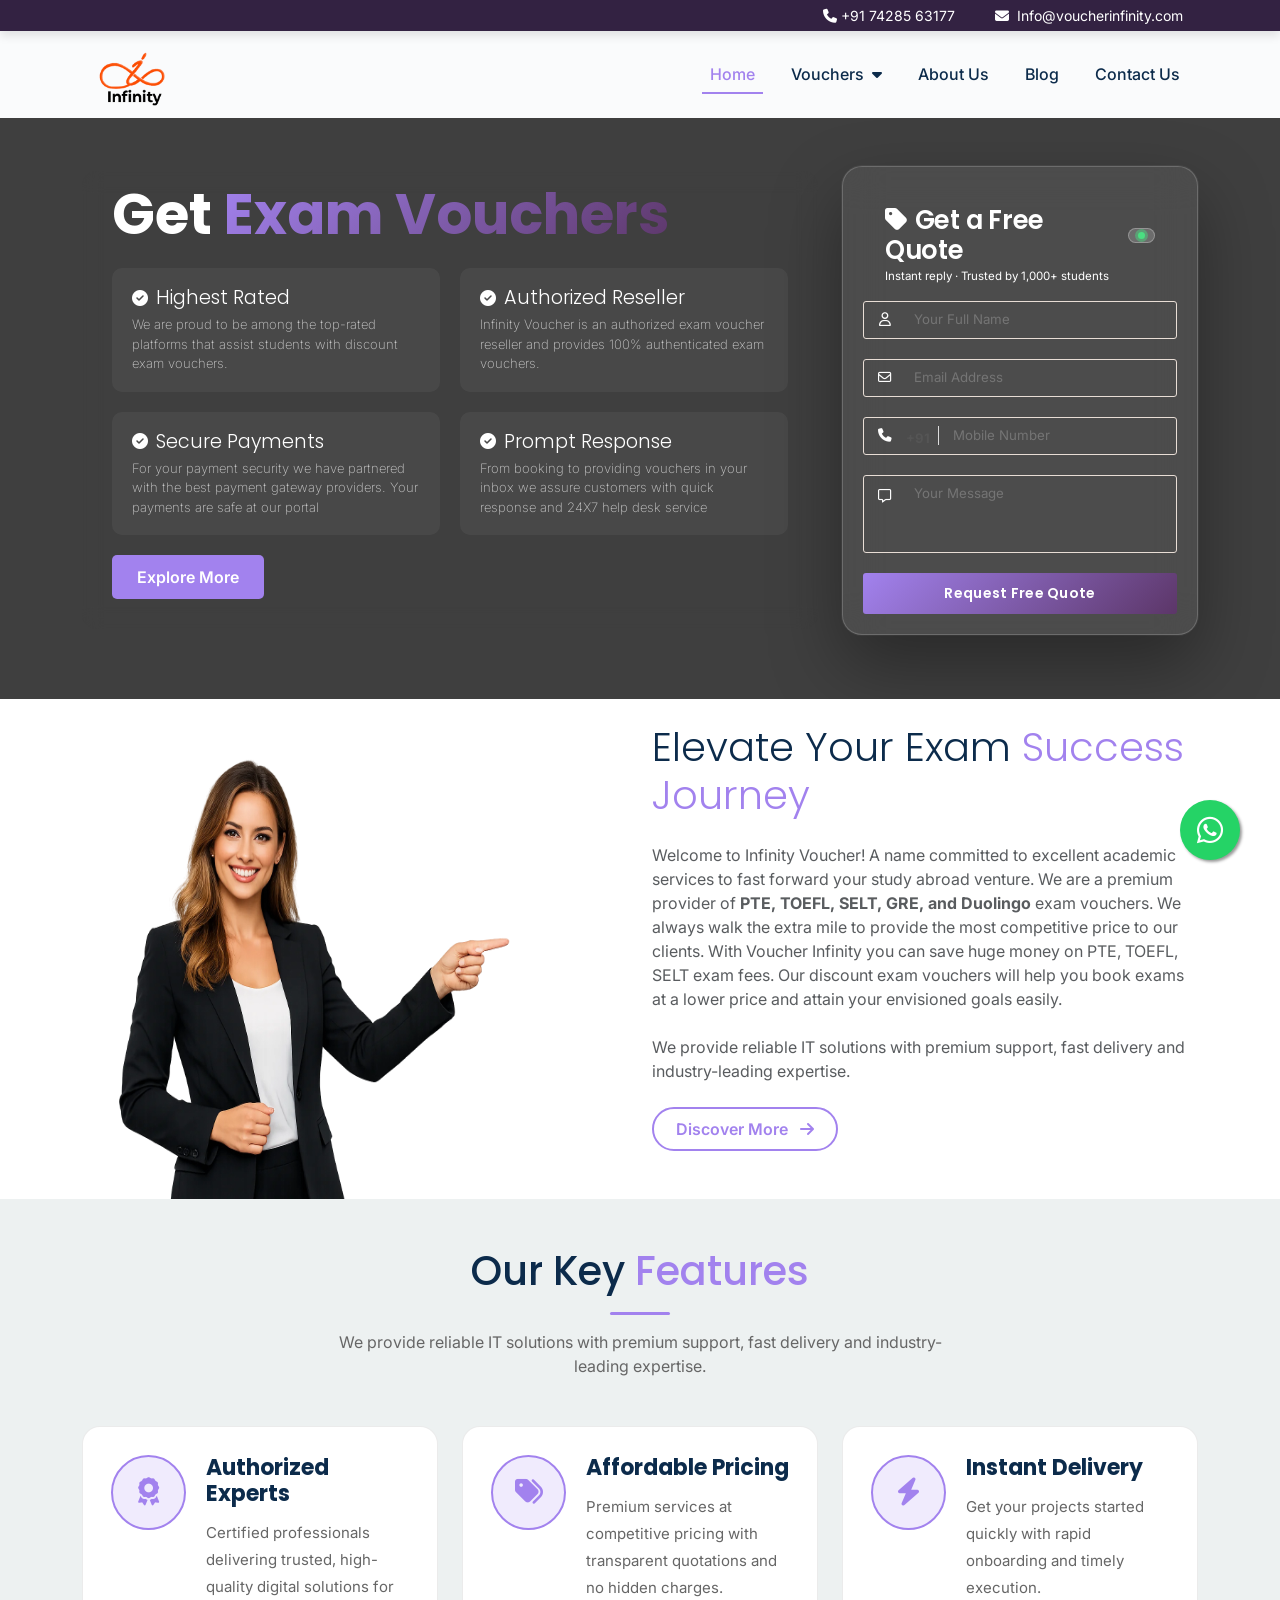
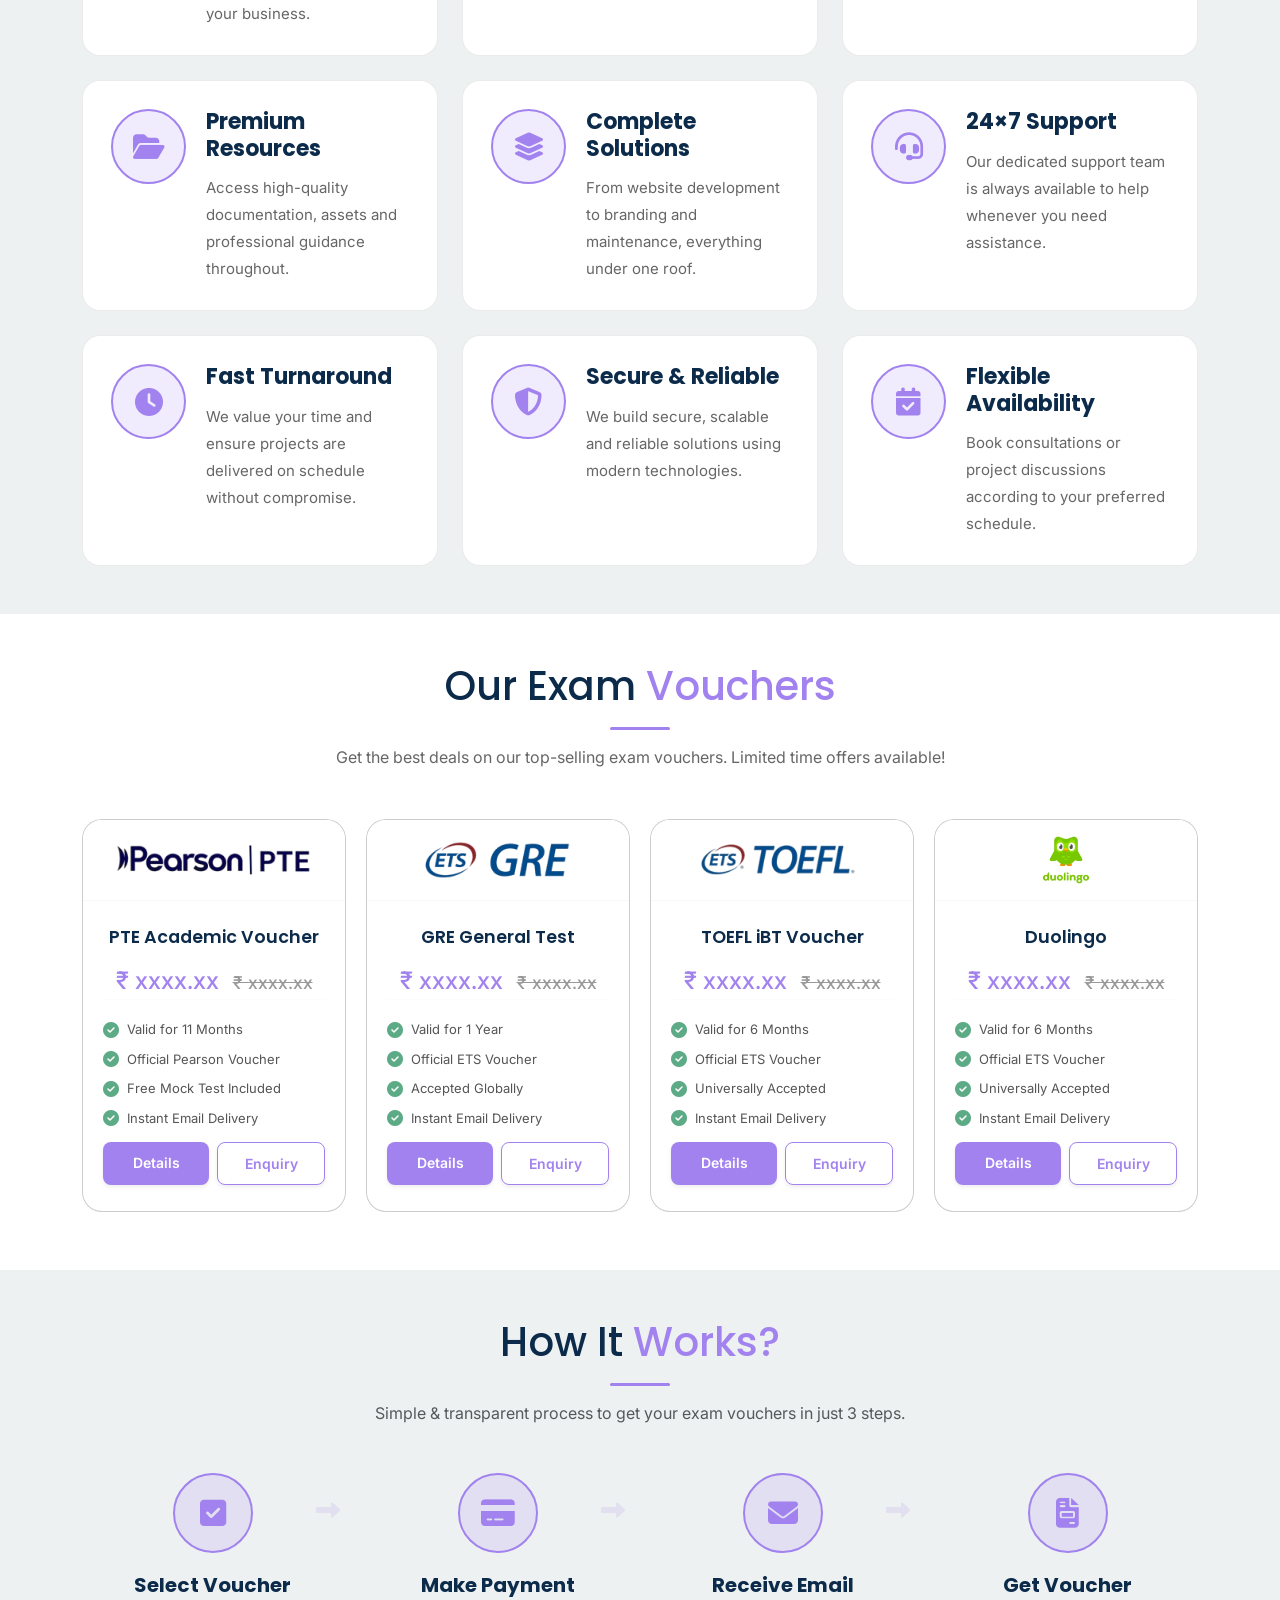
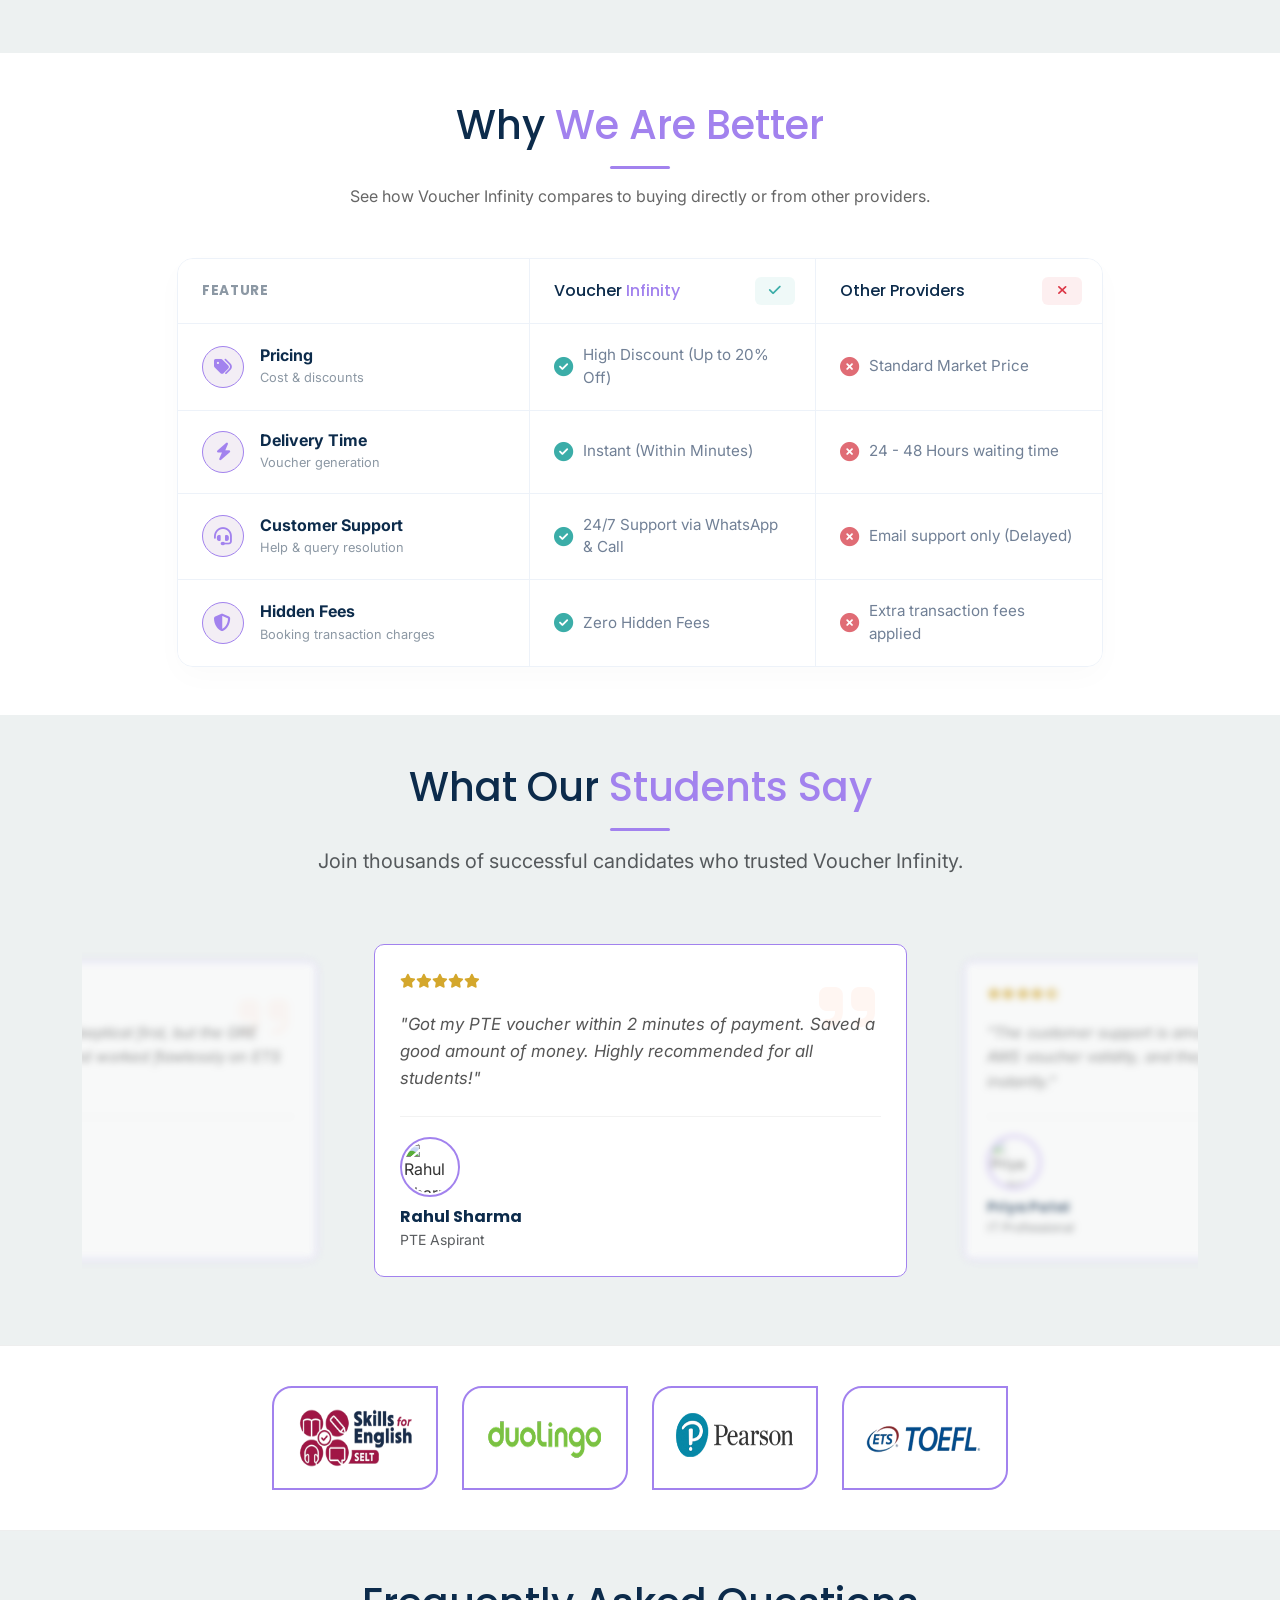
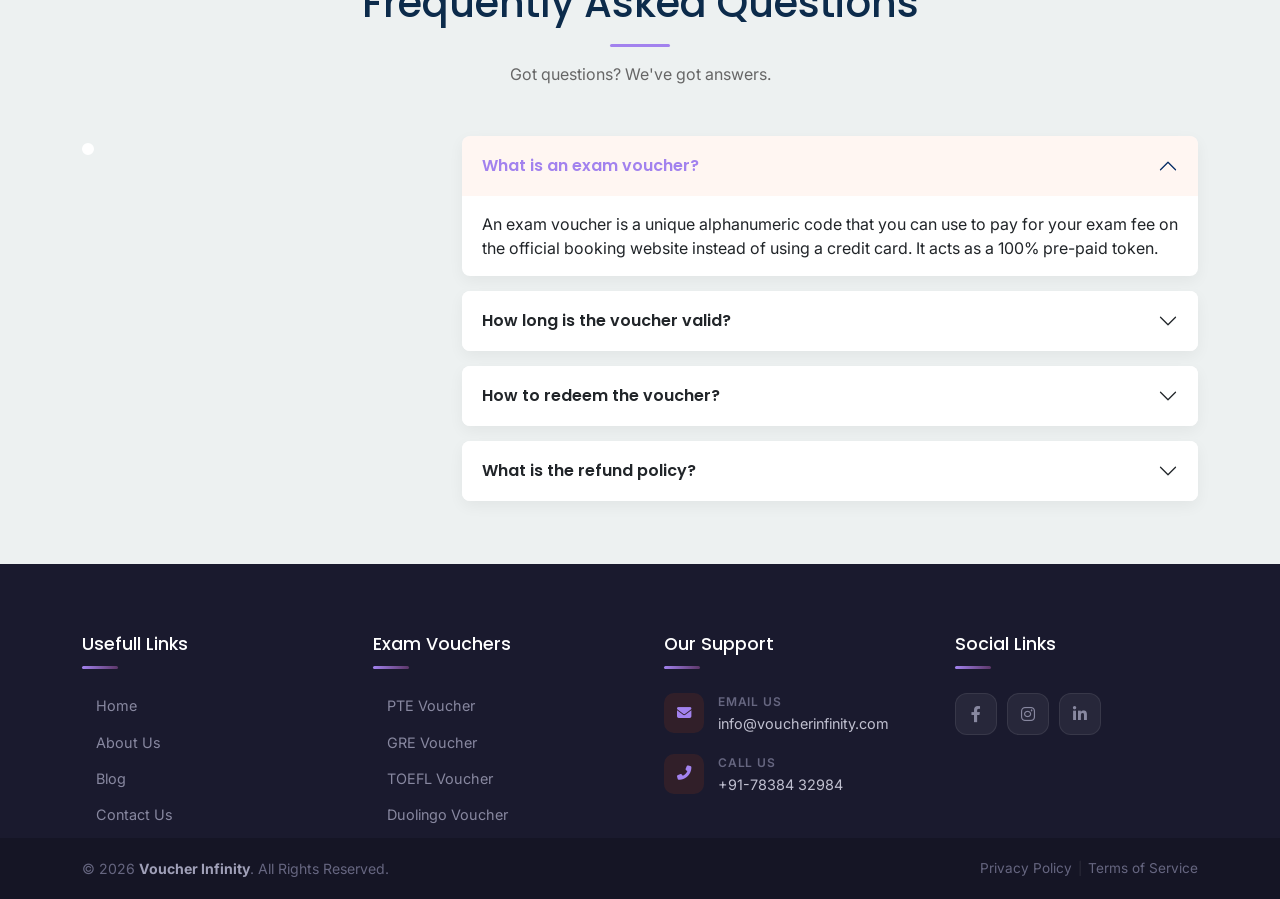
==== commit e0e224d2: "update ui" ====
--- a/index.html
+++ b/index.html
@@ -19,7 +19,7 @@
   <link href="https://cdn.jsdelivr.net/npm/bootstrap@5.3.0/dist/css/bootstrap.min.css" rel="stylesheet">
 
   <!-- Font Awesome -->
-  <link rel="stylesheet" href="https://cdnjs.cloudflare.com/ajax/libs/font-awesome/6.4.0/css/all.min.css">
+  <!-- <link rel="stylesheet" href="https://cdnjs.cloudflare.com/ajax/libs/font-awesome/6.4.0/css/all.min.css"> -->
 
   <!-- AOS Animation CSS -->
   <link href="https://unpkg.com/aos@2.3.1/dist/aos.css" rel="stylesheet">
@@ -36,6 +36,7 @@
   <link rel="stylesheet" href="assets/css/style.css">
   <link rel="stylesheet" href="assets/css/hero2.css">
   <link rel="stylesheet" href="assets/css/feature.css">
+  <link rel="stylesheet" href="assets/css/all.min.css">
   <style>
     /* ============================================================
        HERO ENQUIRY FORM — Industry-Standard Premium Redesign
@@ -93,6 +94,23 @@
 
     .top-header a {
       font-size: 14px;
+    }
+
+    /* Base state for all items */
+    .testimonials-carousel .owl-item {
+      opacity: 0.6;
+      filter: blur(4px);
+      transform: scale(0.9);
+      transition: all 0.5s ease;
+    }
+
+    /* Active and Centered state */
+    .testimonials-carousel .owl-item.center {
+      opacity: 1;
+      filter: blur(0);
+      transform: scale(1);
+      z-index: 10;
+      /* Ensures the center card sits on top */
     }
   </style>
 </head>
@@ -134,8 +152,9 @@
             </li>
             <li class="nav-item voucher-dropdown dropdown">
               <a class="nav-link " href=" #" style="pointer-events: none;">
-                Vouchers
+                Vouchers <i class="fa-solid fa-caret-down ms-1"></i>
               </a>
+
 
               <!-- VOUCHERS DROP DOWN -->
               <ul class="dropdown-menu">
@@ -178,7 +197,7 @@
                 <div class="highlight-points-wrapper">
                   <div class="highlight-points-box">
                     <div class=" d-flex align-items-center">
-                      <i class="fas fa-check-circle fa-2x text-white me-2"></i>
+                      <i class="fas fa-check-circle text-white me-2"></i>
                       <h6 class=" stat-title text-white"> Highest Rated</h6>
                     </div>
                     <div class="highligh-desc">We are proud to be among the top-rated platforms that assist students
@@ -187,7 +206,7 @@
                   </div>
                   <div class="highlight-points-box">
                     <div class=" d-flex align-items-center">
-                      <i class="fas fa-check-circle fa-2x text-white me-2"></i>
+                      <i class="fas fa-check-circle text-white me-2"></i>
                       <h6 class=" stat-title text-white"> Authorized Reseller</h6>
                     </div>
                     <div class="highligh-desc">Infinity Voucher is an authorized exam voucher reseller and provides
@@ -196,7 +215,7 @@
                   </div>
                   <div class="highlight-points-box">
                     <div class=" d-flex align-items-center">
-                      <i class="fas fa-check-circle fa-2x text-white me-2"></i>
+                      <i class="fas fa-check-circle text-white me-2"></i>
                       <h6 class=" stat-title text-white">Secure Payments</h6>
                     </div>
                     <div class="highligh-desc">For your payment security we have partnered with the best payment
@@ -205,7 +224,7 @@
                   </div>
                   <div class="highlight-points-box">
                     <div class=" d-flex align-items-center">
-                      <i class="fas fa-check-circle fa-2x text-white me-2"></i>
+                      <i class="fas fa-check-circle text-white me-2"></i>
                       <h6 class=" stat-title text-white">Prompt Response</h6>
                     </div>
                     <div class="highligh-desc">From booking to providing vouchers in your inbox we assure customers
@@ -317,8 +336,8 @@
 
 
   <!-- about-intro-section -->
-  <section class="about-intro-section ">
-    <div class="container pt-5">
+  <section class="about-intro-section pt-4 ">
+    <div class="container ">
       <div class="row align-items-center">
         <div class="col-lg-6 d-lg-block mt-lg-auto d-none" data-aos="fade-right" data-aos-duration="1000">
           <div class="about-image-wrapper position-relative">
@@ -751,31 +770,38 @@
       <div>
         <div class="section-title text-center mb-5" data-aos="fade-up">
           <h2 class="display-6  ">How It <span class="text-primary-custom">Works?</span></h2>
-          <p class="text-muted fs-5">Simple & transparent process to get your exam vouchers in just 3 steps.</p>
+          <p class="text-muted ">Simple & transparent process to get your exam vouchers in just 3 steps.</p>
         </div>
       </div>
       <div class="row">
-        <div class="col-md-4">
+        <div class="col-md-3">
           <div class="work-box light-green">
             <span class="w-icon"><i class="fas fa-check-square"></i></span>
             <h5>Select Voucher</h5>
-            <p>First you have to signup and complete your profile with your updated info.</p>
+            <!-- <p>First you have to signup and complete your profile with your updated info.</p> -->
             <span class="arrow"><i class="fas fa-long-arrow-alt-right fa-fw"></i></span>
           </div>
         </div>
-        <div class="col-md-4">
+        <div class="col-md-3">
           <div class="work-box light-orange">
             <span class="w-icon"><i class="fa fa-credit-card"></i></span>
             <h5>Make Payment</h5>
-            <p>Search &amp; shortlist from 1000's of institution that matching Your profile.</p>
+            <!-- <p>Search &amp; shortlist from 1000's of institution that matching Your profile.</p> -->
             <span class="arrow"><i class="fas fa-long-arrow-alt-right fa-fw"></i></span>
           </div>
         </div>
-        <div class="col-md-4">
+        <div class="col-md-3">
+          <div class="work-box light-orange">
+            <span class="w-icon"><i class="fa fa-envelope"></i></span>
+            <h5>Receive Email</h5>
+            <span class="arrow"><i class="fas fa-long-arrow-alt-right fa-fw"></i></span>
+          </div>
+        </div>
+        <div class="col-md-3">
           <div class="work-box light-blue">
             <span class="w-icon"><i class="fas fa-file-invoice"></i></span>
             <h5>Get Voucher</h5>
-            <p>Our experts will help &amp; guide with end to end application process for successful admission</p>
+            <!-- <p>Our experts will help &amp; guide with end to end application process for successful admission</p> -->
           </div>
         </div>
       </div>
@@ -1032,7 +1058,9 @@
       <div class="row justify-content-center gy-4">
         <div class="col-lg-4">
           <div class="img-wrapper">
-            <img src="assets/images/home/faq2.jpg" alt="" class="img-fluid">
+            <img
+              src="https://img.magnific.com/premium-photo/3d-search-bar-template-website-navigation-search-web-browser-3d-arrow-mouse-cursor-ask-question-template-banner-support-faq-information-web-bar-vector_1036687-62274.jpg?w=360"
+              alt="" class="img-fluid">
           </div>
         </div>
         <div class="col-lg-8">
@@ -1212,7 +1240,7 @@
       <div class="popup-content">
 
         <div class="popup-info">
-          <span class="popup-badge">Free Consultation</span>
+
 
           <h2>Let's Discuss</h2>
 
@@ -1221,11 +1249,11 @@
             contact you within 24 hours.
           </p>
 
-          <ul>
+          <!-- <ul>
             <li>✔ Expert Guidance</li>
             <li>✔ Fast Response</li>
             <li>✔ Free Quote</li>
-          </ul>
+          </ul> -->
         </div>
 
         <form class="popup-form">
@@ -1241,9 +1269,21 @@
           <div class="form-group">
             <input type="tel" placeholder="Phone Number">
           </div>
+          <div class="form-group select-city">
+
+            <select class="form-control " required>
+
+              <option value="">Select Cities</option>
+              <option value="pte">New Delhi</option>
+              <option value="gre">Mumbai</option>
+              <option value="toefl">Bangalore</option>
+              <option value="aws">Hyderabad</option>
+            </select>
+          </div>
+
 
           <div class="form-group">
-            <textarea rows="4" placeholder="Tell us about your project"></textarea>
+            <textarea rows="1" placeholder="Tell us about your project"></textarea>
           </div>
 
           <button type="submit" class="submit-btn">
@@ -1268,12 +1308,12 @@
 
 
           <!-- Quick Links -->
-          <div class="col-lg-2 col-md-6 col-6">
-            <h5 class="footer-col-title">Quick Links</h5>
+          <div class="col-lg-3 col-md-6 col-6">
+            <h5 class="footer-col-title">Usefull Links</h5>
             <ul class="footer-nav-list" id="footer-quick-links">
               <li><a href="index.html"><i class="fas fa-chevron-right"></i> Home</a></li>
               <li><a href="about.html"><i class="fas fa-chevron-right"></i> About Us</a></li>
-              <li><a href="vouchers.html"><i class="fas fa-chevron-right"></i> Vouchers</a></li>
+              <!-- <li><a href="vouchers.html"><i class="fas fa-chevron-right"></i> Vouchers</a></li> -->
               <li><a href="blog.html"><i class="fas fa-chevron-right"></i> Blog</a></li>
               <li><a href="contact.html"><i class="fas fa-chevron-right"></i> Contact Us</a></li>
             </ul>
@@ -1281,7 +1321,7 @@
 
           <!-- Exam Categories -->
           <div class="col-lg-3 col-md-6 col-6">
-            <h5 class="footer-col-title">Exam Categories</h5>
+            <h5 class="footer-col-title">Exam Vouchers</h5>
             <ul class="footer-nav-list" id="footer-categories">
               <li><a href="exam-voucher-detail.html?exam=pte"><i class="fas fa-chevron-right"></i> PTE Voucher</a></li>
               <li><a href="exam-voucher-detail.html?exam=gre"><i class="fas fa-chevron-right"></i> GRE Voucher</a></li>
@@ -1295,7 +1335,7 @@
 
           <!-- Contact Info -->
           <div class="col-lg-3 col-md-6">
-            <h5 class="footer-col-title">Get in Touch</h5>
+            <h5 class="footer-col-title">Our Support</h5>
             <ul class="footer-contact-list" id="footer-contact-info">
               <li>
                 <div class="footer-contact-icon"><i class="fas fa-envelope"></i></div>
@@ -1308,7 +1348,7 @@
                 <div class="footer-contact-icon"><i class="fas fa-phone-alt"></i></div>
                 <div>
                   <span class="footer-contact-label">Call Us</span>
-                  <a href="tel:+917838432984">+91-7838432984</a>
+                  <a href="tel:+917838432984">+91-78384 32984</a>
                 </div>
               </li>
               <!-- <li>
@@ -1327,8 +1367,8 @@
               </li> -->
             </ul>
           </div>
-          <div class="col-lg-4 col-md-6">
-            <h5 class="footer-col-title">Social Media </h5>
+          <div class="col-lg-3 col-md-6">
+            <h5 class="footer-col-title">Social Links </h5>
             <div class="footer-brand-block">
               <!-- <a href="index.html" class="footer-logo-link d-inline-flex align-items-center gap-2 mb-3">
 
@@ -1336,14 +1376,17 @@
               </a> -->
 
               <div class="footer-social-links">
-                <a href="#" class="footer-social-link" aria-label="Facebook" id="footer-social-facebook">
+                <a href="https://www.facebook.com/voucherinfinity/" class="footer-social-link" aria-label="Facebook"
+                  id="footer-social-facebook">
                   <i class="fab fa-facebook-f"></i>
                 </a>
 
-                <a href="#" class="footer-social-link" aria-label="Instagram" id="footer-social-instagram">
+                <a href="https://www.instagram.com/voucherinfinity/" class="footer-social-link" aria-label="Instagram"
+                  id="footer-social-instagram">
                   <i class="fab fa-instagram"></i>
                 </a>
-                <a href="#" class="footer-social-link" aria-label="LinkedIn" id="footer-social-linkedin">
+                <a href="https://www.linkedin.com/company/voucherinfinity/" class="footer-social-link"
+                  aria-label="LinkedIn" id="footer-social-linkedin">
                   <i class="fab fa-linkedin-in"></i>
                 </a>
 
--- a/assets/css/style.css
+++ b/assets/css/style.css
@@ -118,7 +118,7 @@
 .btn-primary-custom-2:hover {
   background: white;
   transform: translateY(-2px);
-  box-shadow: 0 6px 20px var(--secondary-color);
+  box-shadow: 0 1px 0 rgba(16, 36, 62, .08);
   color: var(--primary-color);
   transform: translateY(-2px);
 
@@ -170,9 +170,11 @@
   /* backdrop-filter: blur(10px); */
 }
 
+
+
 .navbar.sticky {
-  box-shadow: 0 2px 15px rgba(0, 0, 0, 0.1);
-  padding: 10px 0;
+  box-shadow: 0 1px 0 rgba(16, 36, 62, .08);
+  /* padding: 10px 0; */
 }
 
 .navbar-brand {
@@ -268,8 +270,8 @@
 }
 
 /* Owl Carousel Custom Nav & Dots */
-:is(.hero-carousel, .our-exam-vouchers) .owl-nav button.owl-prev,
-:is(.hero-carousel, .our-exam-vouchers) .owl-nav button.owl-next {
+:is(.hero-carousel, .our-exam-vouchers, .testimonials-carousel) .owl-nav button.owl-prev,
+:is(.hero-carousel, .our-exam-vouchers, .testimonials-carousel) .owl-nav button.owl-next {
   position: absolute;
   top: 50%;
   transform: translateY(-50%);
@@ -286,19 +288,61 @@
   justify-content: center;
 }
 
-@media screen and (width >=1400px) {
-  .our-exam-vouchers .owl-nav button.owl-prev {
+
+
+
+
+
+
+@media screen and (width >=1200px) {
+
+  .our-exam-vouchers .owl-nav button.owl-prev,
+  .testimonials-carousel .owl-nav button.owl-prev {
     left: -40px;
-  }
-
-  .our-exam-vouchers .owl-nav button.owl-next {
+
+  }
+
+  .our-exam-vouchers .owl-nav button.owl-next,
+  .testimonials-carousel .owl-nav button.owl-next {
     right: -40px;
-  }
-}
-
-
-
-.our-exam-vouchers .owl-nav button:hover {
+
+  }
+}
+
+/* @media screen and (max-width: 991px) { */
+
+
+.our-exam-vouchers .owl-nav button.owl-prev,
+.testimonials-carousel .owl-nav button.owl-prev {
+  display: none;
+}
+
+
+.our-exam-vouchers .owl-nav button.owl-next,
+.testimonials-carousel .owl-nav button.owl-next {
+  display: none;
+}
+
+/* } */
+
+/* .our-exam-vouchers .owl-nav button.owl-prev {
+  left: -40px !important;
+
+}
+
+.our-exam-vouchers .owl-nav button.owl-next {
+  right: -40px;
+
+} */
+
+
+
+
+
+
+
+.our-exam-vouchers .owl-nav button:hover,
+.testimonials-carousel .owl-nav button:hover {
   background: var(--primary-color) !important;
 }
 
@@ -1860,7 +1904,7 @@
   color: #fff;
   font-family: var(--heading-font);
   font-size: 1.1rem;
-  font-weight: 700;
+  font-weight: 500;
   margin-bottom: 24px;
   position: relative;
   padding-bottom: 14px;
@@ -2134,10 +2178,17 @@
 }
 
 /* About Intro Section Modern Styles */
-.about-image-wrapper {
-  /* padding-right: 20px; */
-  /* padding-bottom: 20px; */
-}
+@media (min-width: 992px) {
+  .about-image-wrapper {
+    position: relative;
+    z-index: 1;
+  }
+
+  .about-image-wrapper img {
+    min-height: 460px;
+  }
+}
+
 
 .about-shape-bg {
   position: absolute;
@@ -2577,8 +2628,8 @@
 #contactPopup {
   border: 0;
   padding: 0;
-  width: min(950px, 95vw);
-  max-width: 950px;
+  width: min(450px, 95vw);
+  /* max-width: 950px; */
   border-radius: var(--border-radius-lg);
   background: transparent;
   overflow: visible;
@@ -2608,7 +2659,7 @@
   border: none;
   cursor: pointer;
   border-radius: 50%;
-  background: var(--light-primary-color);
+  background: var(--primary-color);
   color: var(--secondary-color);
   font-size: 18px;
   transition: var(--transition);
@@ -2621,14 +2672,15 @@
 
 /* Layout */
 .popup-content {
-  display: grid;
-  grid-template-columns: 1fr 1.2fr;
-  min-height: 580px;
+  /* display: grid;
+  grid-template-columns: 1fr 1.2fr; */
+  /* min-height: 580px; */
+  /* max-width: 550px; */
 }
 
 /* Left Side */
 .popup-info {
-  padding: 60px;
+  padding: 30px;
   color: #fff;
   background: var(--primary-gradient);
   position: relative;
@@ -2669,14 +2721,32 @@
 
 .popup-info h2 {
   font-family: var(--heading-font);
-  font-size: 42px;
+  font-size: 32px;
   line-height: 1.2;
-  margin-bottom: 20px;
+  margin-bottom: 10px;
+  color: #fff;
+}
+
+.select-city {
+  position: relative;
+
+
+}
+
+.select-city::after {
+  content: "\f078";
+  font-family: "Font Awesome 6 Free";
+  font-weight: 900;
+  position: absolute;
+  right: 16px;
+  top: 50%;
+  transform: translateY(-50%);
+  pointer-events: none;
 }
 
 .popup-info p {
   opacity: .9;
-  margin-bottom: 30px;
+  margin-bottom: 0px;
   line-height: 1.8;
 }
 
@@ -2692,7 +2762,7 @@
 
 /* Right Side Form */
 .popup-form {
-  padding: 60px;
+  padding: 30px;
   background: var(--theme-white);
   display: flex;
   flex-direction: column;
@@ -2704,6 +2774,7 @@
 }
 
 .form-group input,
+.form-group select,
 .form-group textarea {
   width: 100%;
   border: 2px solid transparent;
@@ -2715,6 +2786,17 @@
   transition: var(--transition);
 }
 
+.form-group textarea {
+  width: 100%;
+  border: 2px solid transparent;
+  background: var(--light-bg);
+  padding: 16px 20px;
+  font-size: 15px;
+  border-radius: var(--border-radius-sm);
+  font-family: var(--body-font);
+  transition: var(--transition);
+}
+
 .form-group input:focus,
 .form-group textarea:focus {
   outline: none;
@@ -2725,7 +2807,7 @@
 
 .form-group textarea {
   resize: vertical;
-  min-height: 130px;
+
 }
 
 .submit-btn {
@@ -2776,7 +2858,7 @@
   }
 
   .popup-info h2 {
-    font-size: 30px;
+    font-size: 10px;
   }
 
   .popup-form {
--- a/assets/css/hero2.css
+++ b/assets/css/hero2.css
@@ -120,7 +120,7 @@
     width: 100%;
     z-index: 1030;
     animation: slideDown 0.4s ease-in-out;
-    box-shadow: var(--shadow-md);
+    box-shadow: 0 1px 0 rgba(16, 36, 62, .08);
     padding: 10px 0;
     background-color: var(--light-bg);
 
@@ -707,6 +707,19 @@
     justify-content: center;
 }
 
+.hero-Enquiry-form {
+    position: relative;
+    z-index: 2;
+    background: rgba(255, 255, 255, 0.07);
+    backdrop-filter: blur(20px);
+    -webkit-backdrop-filter: blur(20px);
+    border: 1px solid rgba(255, 255, 255, 0.18);
+    border-radius: 20px;
+    overflow: hidden;
+    box-shadow: 0 30px 70px rgba(0, 0, 0, 0.35), 0 0 0 1px rgba(255, 255, 255, 0.06);
+    /* margin-top: 20px; */
+    padding: 20px;
+}
 
 .highlight-points-wrapper {
     display: grid;
@@ -717,7 +730,7 @@
 
 .stat-title {
     font-size: 1.2rem;
-    font-weight: 500;
+    font-weight: 300;
     margin-bottom: 0;
 }
 
--- a/assets/css/feature.css
+++ b/assets/css/feature.css
@@ -178,15 +178,17 @@
 }
 
 span.w-icon {
-    width: 150px;
-    height: 150px;
+    width: 80px;
+    height: 80px;
     margin: 0 auto;
     display: inline-block;
     border-radius: 100px;
     display: flex;
     align-items: center;
-    font-size: 50px;
+    font-size: 30px;
     justify-content: center;
+    border: 2px solid var(--primary-color);
+    background-color: var(--light-primary-color);
 }
 
 .work-box {
@@ -198,9 +200,14 @@
 span.arrow {
     font-size: 30px;
     position: absolute;
-    top: 70px;
+    top: 20px;
     right: 0;
-    color: #38a769;
+    color: var(--light-primary-color);
+    transition: all .3s ease;
+}
+
+.work-box:hover span.arrow {
+    color: var(--primary-color);
 }
 
 .study-ab-form {
@@ -209,20 +216,20 @@
 }
 
 .light-green span.w-icon {
-    background-color: #e4f8ef;
-    color: #38a769;
+    /* background-color: #e4f8ef; */
+    color: var(--primary-color);
     margin-bottom: 20px;
 }
 
 .light-orange span.w-icon {
-    background-color: #f9eee8;
-    color: #fe8954;
+    /* background-color: #f9eee8; */
+    color: var(--primary-color);
     margin-bottom: 20px;
 }
 
 .work-box.light-blue span.w-icon {
-    background-color: #ebf4ff;
-    color: #155298;
+    /* background-color: #ebf4ff; */
+    color: var(--primary-color);
     margin-bottom: 20px;
 }
 
@@ -236,5 +243,5 @@
 }
 
 span.arrow {
-    font-size: 30px;
+    font-size: 24px;
 }
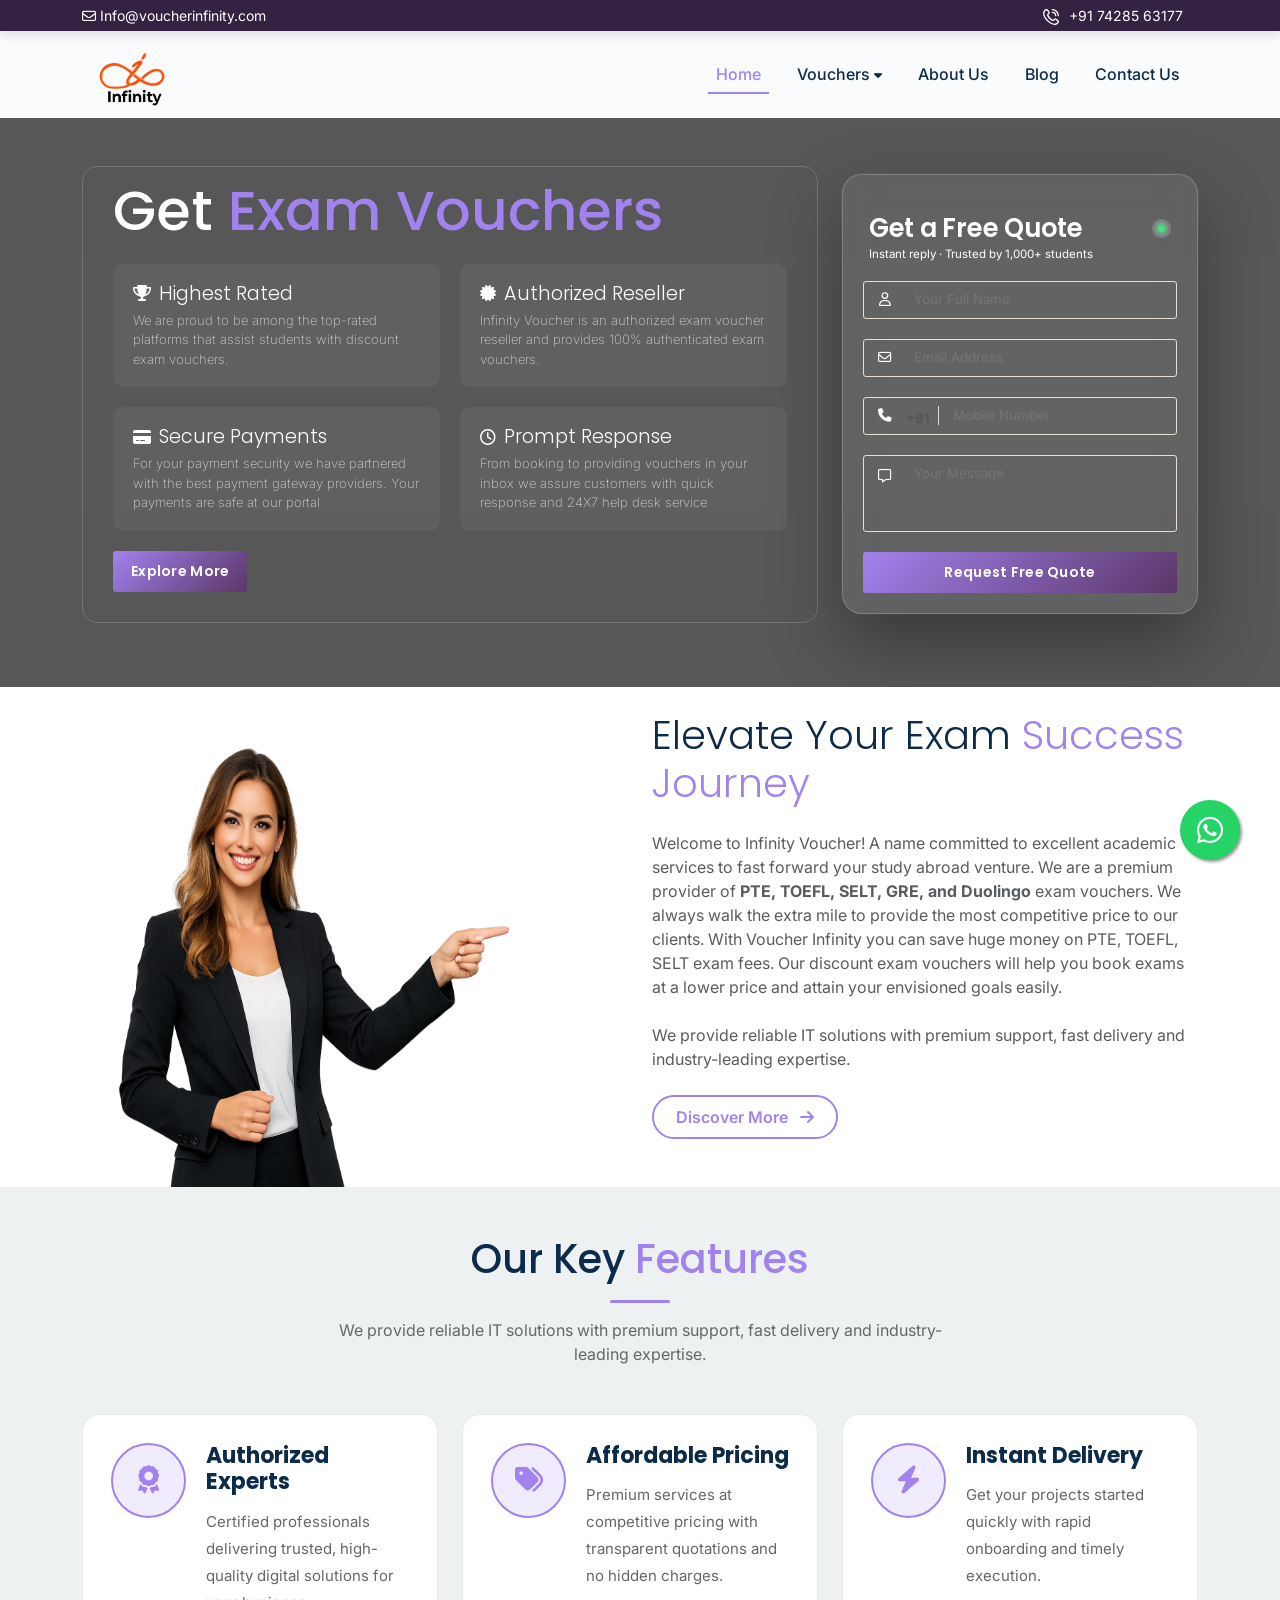
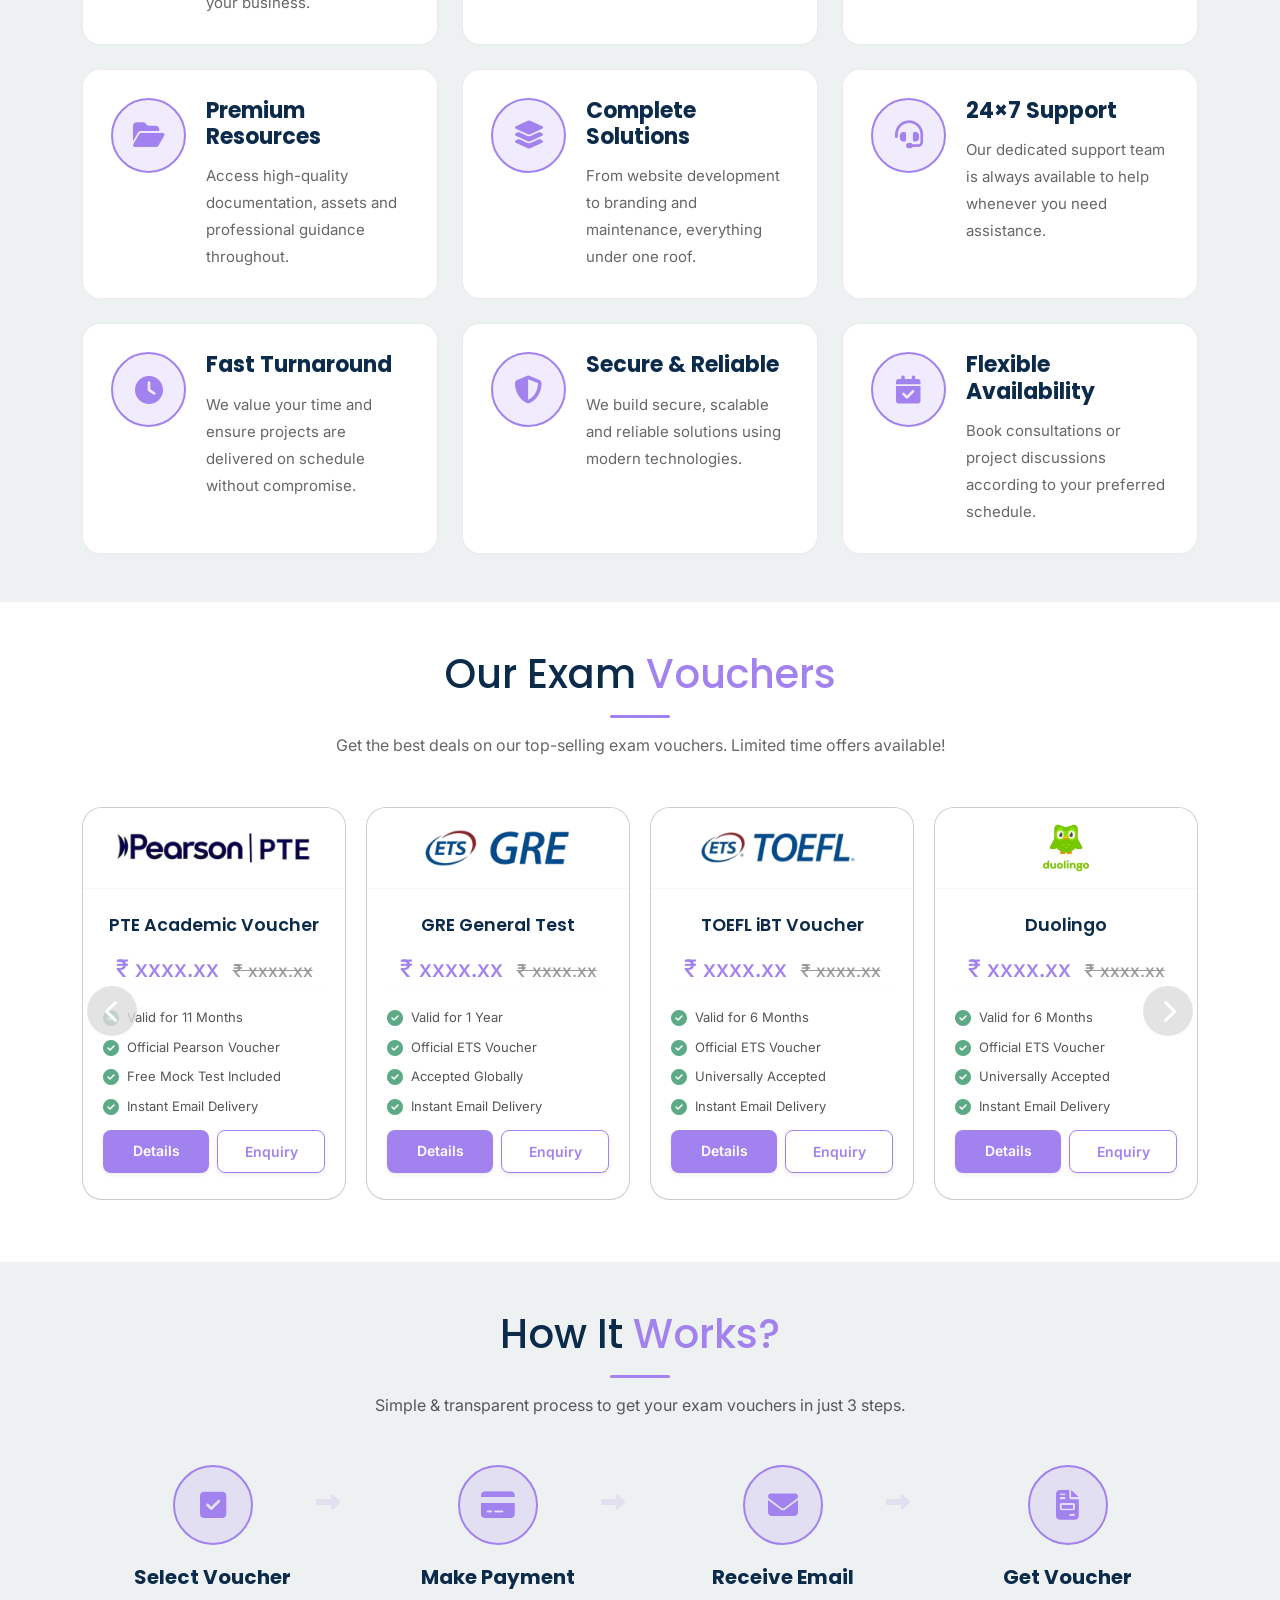
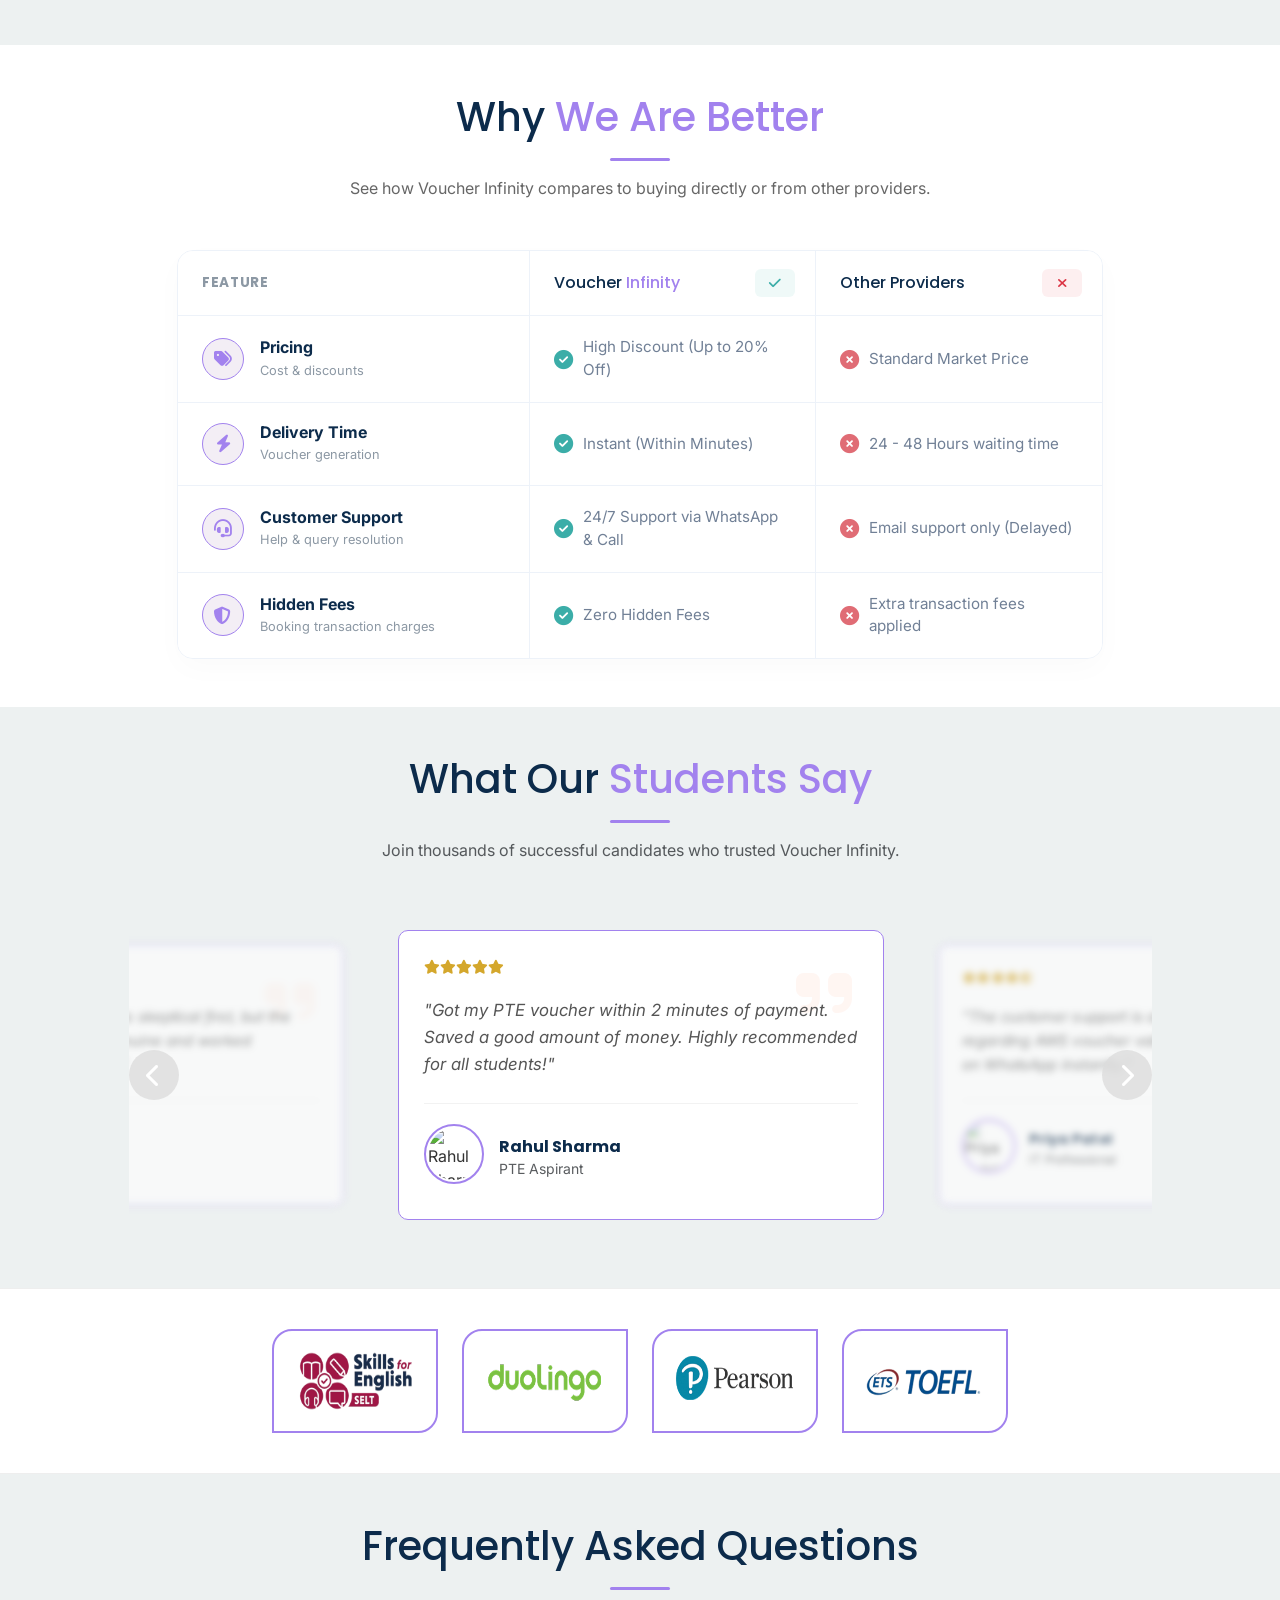
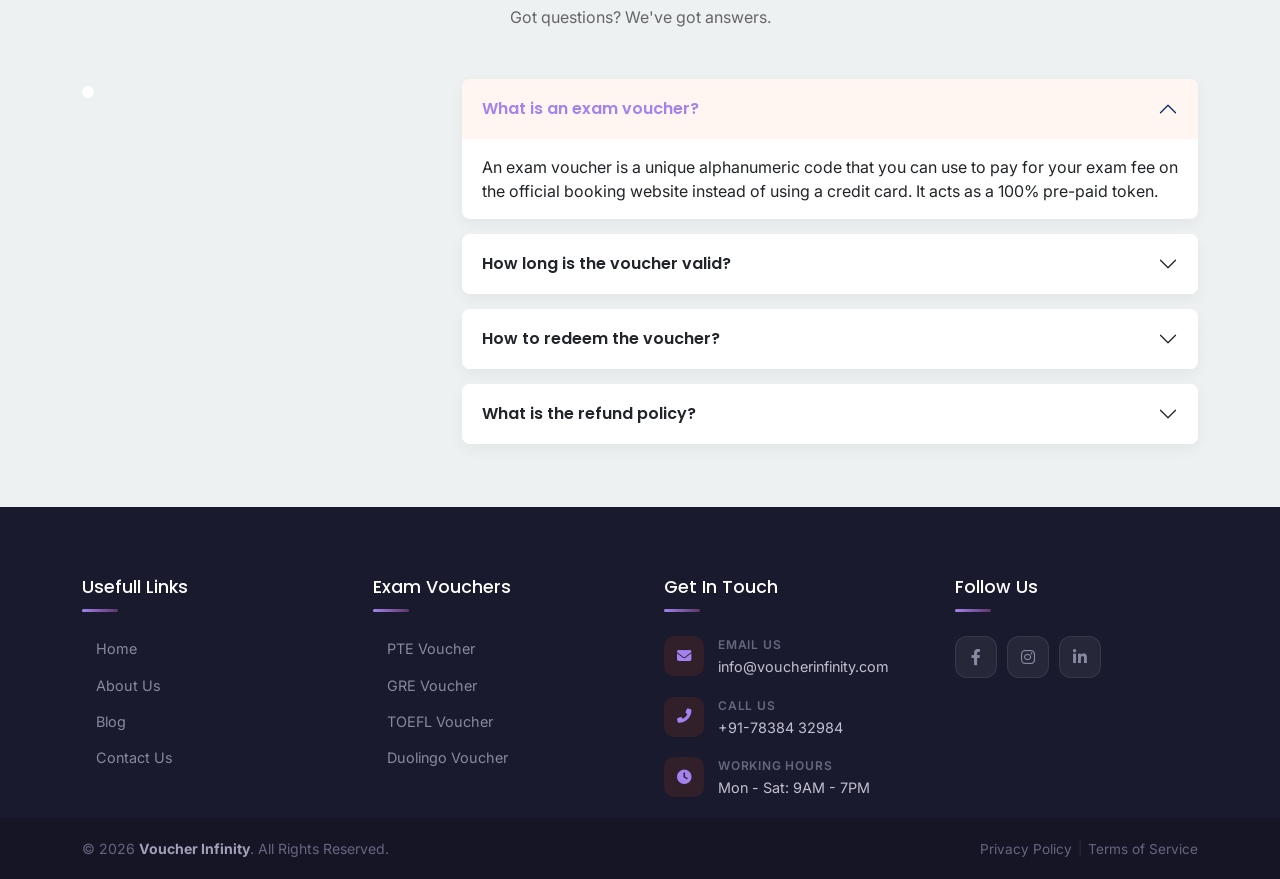
==== commit 3b62818d: "update ui1" ====
--- a/index.html
+++ b/index.html
@@ -118,13 +118,21 @@
 <body>
   <div class="top-header">
     <div class="container">
-      <div class="d-flex align-items-center justify-content-end " style="gap:25px">
+      <div class="d-flex align-items-center justify-content-between " style="gap:25px">
+        <a href="mailto:Info@voucherinfinity.com" class="" style="color: white;">
+          <i class="fa-regular fa-envelope"></i> Info@voucherinfinity.com
+        </a>
         <a href="tel:+917428563177" class="" style="color: white;">
-          <i class="fa-solid fa-phone me-1"></i>+91 74285 63177
+          <span class="me-1 text-white" style="max-width: 14px;"><svg data-name="Layer 1" viewBox="0 0 24 24" style="fill: white;
+    margin-right: 0.4rem;
+    width: 16px;
+    height: 16px;">
+              <path
+                d="M13,1a1,1,0,0,1,1-1A10.011,10.011,0,0,1,24,10a1,1,0,0,1-2,0,8.009,8.009,0,0,0-8-8A1,1,0,0,1,13,1Zm1,5a4,4,0,0,1,4,4,1,1,0,0,0,2,0,6.006,6.006,0,0,0-6-6,1,1,0,0,0,0,2Zm9.093,10.739a3.1,3.1,0,0,1,0,4.378l-.91,1.049c-8.19,7.841-28.12-12.084-20.4-20.3l1.15-1A3.081,3.081,0,0,1,7.26.906c.031.031,1.884,2.438,1.884,2.438a3.1,3.1,0,0,1-.007,4.282L7.979,9.082a12.781,12.781,0,0,0,6.931,6.945l1.465-1.165a3.1,3.1,0,0,1,4.281-.006S23.062,16.708,23.093,16.739Zm-1.376,1.454s-2.393-1.841-2.424-1.872a1.1,1.1,0,0,0-1.549,0c-.027.028-2.044,1.635-2.044,1.635a1,1,0,0,1-.979.152A15.009,15.009,0,0,1,5.9,9.3a1,1,0,0,1,.145-1S7.652,6.282,7.679,6.256a1.1,1.1,0,0,0,0-1.549c-.031-.03-1.872-2.425-1.872-2.425a1.1,1.1,0,0,0-1.51.039l-1.15,1C-2.495,10.105,14.776,26.418,20.721,20.8l.911-1.05A1.121,1.121,0,0,0,21.717,18.193Z">
+              </path>
+            </svg></span>+91 74285 63177
         </a>
-        <a href="mailto:Info@voucherinfinity.com" class="" style="color: white;">
-          <i class="fa-solid fa-envelope me-1"></i> Info@voucherinfinity.com
-        </a>
+
       </div>
     </div>
   </div>
@@ -152,7 +160,7 @@
             </li>
             <li class="nav-item voucher-dropdown dropdown">
               <a class="nav-link " href=" #" style="pointer-events: none;">
-                Vouchers <i class="fa-solid fa-caret-down ms-1"></i>
+                Vouchers <i class="fa-solid fa-caret-down "></i>
               </a>
 
 
@@ -197,8 +205,8 @@
                 <div class="highlight-points-wrapper">
                   <div class="highlight-points-box">
                     <div class=" d-flex align-items-center">
-                      <i class="fas fa-check-circle text-white me-2"></i>
-                      <h6 class=" stat-title text-white"> Highest Rated</h6>
+                      <i class="fas fa-trophy text-white me-2"></i>
+                      <h6 class="stat-title text-white"> Highest Rated</h6>
                     </div>
                     <div class="highligh-desc">We are proud to be among the top-rated platforms that assist students
                       with
@@ -206,7 +214,7 @@
                   </div>
                   <div class="highlight-points-box">
                     <div class=" d-flex align-items-center">
-                      <i class="fas fa-check-circle text-white me-2"></i>
+                      <i class="fas fa-certificate text-white me-2"></i>
                       <h6 class=" stat-title text-white"> Authorized Reseller</h6>
                     </div>
                     <div class="highligh-desc">Infinity Voucher is an authorized exam voucher reseller and provides
@@ -215,7 +223,7 @@
                   </div>
                   <div class="highlight-points-box">
                     <div class=" d-flex align-items-center">
-                      <i class="fas fa-check-circle text-white me-2"></i>
+                      <i class="fas fa-credit-card text-white me-2"></i>
                       <h6 class=" stat-title text-white">Secure Payments</h6>
                     </div>
                     <div class="highligh-desc">For your payment security we have partnered with the best payment
@@ -224,7 +232,7 @@
                   </div>
                   <div class="highlight-points-box">
                     <div class=" d-flex align-items-center">
-                      <i class="fas fa-check-circle text-white me-2"></i>
+                      <i class="fa-regular fa-clock text-white me-2"></i>
                       <h6 class=" stat-title text-white">Prompt Response</h6>
                     </div>
                     <div class="highligh-desc">From booking to providing vouchers in your inbox we assure customers
@@ -235,7 +243,10 @@
 
               </div>
               <div class="d-flex gap-3 justify-content-center justify-content-lg-start">
-                <a href="#vouchers" class="btn theme-primary ">Explore More</a>
+                <div class="">
+
+                  <a href="#vouchers" class="btn hef-btn">Explore More</a>
+                </div>
 
               </div>
               <!-- <div class="">
@@ -249,7 +260,7 @@
               <!-- Header -->
               <div class="hef-header">
                 <div class="hef-header-top">
-                  <h4 class="hef-title"><i class="fa-solid fa-tag me-2"></i>Get a Free Quote</h4>
+                  <h4 class="hef-title">Get a Free Quote</h4>
                   <span class="hef-live-badge"><span class="hef-live-dot">
                 </div>
                 <p class="hef-subtitle">Instant reply · Trusted by 1,000+ students</p>
@@ -336,7 +347,7 @@
 
 
   <!-- about-intro-section -->
-  <section class="about-intro-section pt-4 ">
+  <section class="   pt-4 ">
     <div class="container ">
       <div class="row align-items-center">
         <div class="col-lg-6 d-lg-block mt-lg-auto d-none" data-aos="fade-right" data-aos-duration="1000">
@@ -958,57 +969,59 @@
     <div class="container py-5">
       <div class="section-title text-center mb-5" data-aos="fade-up">
         <h2 class="display-6  ">What Our <span class="text-primary-custom">Students Say</span></h2>
-        <p class="text-muted fs-5">Join thousands of successful candidates who trusted Voucher Infinity.</p>
-      </div>
-      <div class="owl-carousel testimonials-carousel" data-aos="fade-up" data-aos-delay="100">
-        <div class="testimonial-card-modern">
-          <i class="fas fa-quote-right quote-icon-modern"></i>
-          <div class="stars-modern">
-            <i class="fas fa-star"></i><i class="fas fa-star"></i><i class="fas fa-star"></i><i
-              class="fas fa-star"></i><i class="fas fa-star"></i>
-          </div>
-          <p class="testimonial-text-modern">"Got my PTE voucher within 2 minutes of payment. Saved a good amount of
-            money. Highly recommended for all students!"</p>
-          <div class="user-info-modern">
-            <img src="https://ui-avatars.com/api/?name=Rahul+Sharma&background=fc4d01&color=fff&bold=true"
-              alt="Rahul Sharma" class="user-avatar-modern">
-            <div>
-              <h5 class="mb-0 fs-6  ">Rahul Sharma</h5>
-              <small class="text-muted">PTE Aspirant</small>
-            </div>
-          </div>
-        </div>
-        <div class="testimonial-card-modern">
-          <i class="fas fa-quote-right quote-icon-modern"></i>
-          <div class="stars-modern">
-            <i class="fas fa-star"></i><i class="fas fa-star"></i><i class="fas fa-star"></i><i
-              class="fas fa-star"></i><i class="fas fa-star-half-alt"></i>
-          </div>
-          <p class="testimonial-text-modern">"The customer support is amazing. I had a query regarding AWS voucher
-            validity, and they resolved it on WhatsApp instantly."</p>
-          <div class="user-info-modern">
-            <img src="https://ui-avatars.com/api/?name=Priya+Patel&background=e69603&color=fff&bold=true"
-              alt="Priya Patel" class="user-avatar-modern">
-            <div>
-              <h5 class="mb-0 fs-6  ">Priya Patel</h5>
-              <small class="text-muted">IT Professional</small>
-            </div>
-          </div>
-        </div>
-        <div class="testimonial-card-modern">
-          <i class="fas fa-quote-right quote-icon-modern"></i>
-          <div class="stars-modern">
-            <i class="fas fa-star"></i><i class="fas fa-star"></i><i class="fas fa-star"></i><i
-              class="fas fa-star"></i><i class="fas fa-star"></i>
-          </div>
-          <p class="testimonial-text-modern">"Very smooth process. I was skeptical first, but the GRE voucher was 100%
-            genuine and worked flawlessly on ETS website."</p>
-          <div class="user-info-modern">
-            <img src="https://ui-avatars.com/api/?name=Amit+Kumar&background=fc4d01&color=fff&bold=true"
-              alt="Amit Kumar" class="user-avatar-modern">
-            <div>
-              <h5 class="mb-0 fs-6  ">Amit Kumar</h5>
-              <small class="text-muted">MS Student</small>
+        <p class="text-muted">Join thousands of successful candidates who trusted Voucher Infinity.</p>
+      </div>
+      <div class="col-lg-11 mx-auto">
+        <div class="owl-carousel testimonials-carousel" data-aos="fade-up" data-aos-delay="100">
+          <div class="testimonial-card-modern">
+            <i class="fas fa-quote-right quote-icon-modern"></i>
+            <div class="stars-modern">
+              <i class="fas fa-star"></i><i class="fas fa-star"></i><i class="fas fa-star"></i><i
+                class="fas fa-star"></i><i class="fas fa-star"></i>
+            </div>
+            <p class="testimonial-text-modern">"Got my PTE voucher within 2 minutes of payment. Saved a good amount of
+              money. Highly recommended for all students!"</p>
+            <div class="user-info-modern">
+              <img src="https://ui-avatars.com/api/?name=Rahul+Sharma&background=fc4d01&color=fff&bold=true"
+                alt="Rahul Sharma" class="user-avatar-modern">
+              <div>
+                <h5 class="mb-0 fs-6  ">Rahul Sharma</h5>
+                <small class="text-muted">PTE Aspirant</small>
+              </div>
+            </div>
+          </div>
+          <div class="testimonial-card-modern">
+            <i class="fas fa-quote-right quote-icon-modern"></i>
+            <div class="stars-modern">
+              <i class="fas fa-star"></i><i class="fas fa-star"></i><i class="fas fa-star"></i><i
+                class="fas fa-star"></i><i class="fas fa-star-half-alt"></i>
+            </div>
+            <p class="testimonial-text-modern">"The customer support is amazing. I had a query regarding AWS voucher
+              validity, and they resolved it on WhatsApp instantly."</p>
+            <div class="user-info-modern">
+              <img src="https://ui-avatars.com/api/?name=Priya+Patel&background=e69603&color=fff&bold=true"
+                alt="Priya Patel" class="user-avatar-modern">
+              <div>
+                <h5 class="mb-0 fs-6  ">Priya Patel</h5>
+                <small class="text-muted">IT Professional</small>
+              </div>
+            </div>
+          </div>
+          <div class="testimonial-card-modern">
+            <i class="fas fa-quote-right quote-icon-modern"></i>
+            <div class="stars-modern">
+              <i class="fas fa-star"></i><i class="fas fa-star"></i><i class="fas fa-star"></i><i
+                class="fas fa-star"></i><i class="fas fa-star"></i>
+            </div>
+            <p class="testimonial-text-modern">"Very smooth process. I was skeptical first, but the GRE voucher was 100%
+              genuine and worked flawlessly on ETS website."</p>
+            <div class="user-info-modern">
+              <img src="https://ui-avatars.com/api/?name=Amit+Kumar&background=fc4d01&color=fff&bold=true"
+                alt="Amit Kumar" class="user-avatar-modern">
+              <div>
+                <h5 class="mb-0 fs-6  ">Amit Kumar</h5>
+                <small class="text-muted">MS Student</small>
+              </div>
             </div>
           </div>
         </div>
@@ -1017,25 +1030,25 @@
   </section>
   <!-- Brands Section -->
   <section class="brands-section text-center">
-    <div class="container">
-      <div class="row justify-content-center align-items-center">
+    <div class="container mx-auto">
+      <div class="row gy-3 d-flex justify-content-center">
         <!-- Placeholder text for logos -->
-        <div class="col-6 col-md-2 mb-3 mb-md-0">
+        <div class="col-6 col-lg-2 col-md-3">
           <div class="brand-logo-wrapper">
             <img src="assets/images/brands-logos/1.png" alt="" class="img-fluid">
           </div>
         </div>
-        <div class="col-6 col-md-2 mb-3 mb-md-0">
+        <div class="col-6 col-lg-2 col-md-3">
           <div class="brand-logo-wrapper">
             <img src="assets/images/brands-logos/2.png" alt="" class="img-fluid">
           </div>
         </div>
-        <div class="col-6 col-md-2 mb-3 mb-md-0">
+        <div class="col-6 col-lg-2 col-md-3">
           <div class="brand-logo-wrapper">
             <img src="assets/images/brands-logos/3.png" alt="" class="img-fluid">
           </div>
         </div>
-        <div class="col-6 col-md-2 mb-3 mb-md-0">
+        <div class="col-6 col-lg-2 col-md-3">
           <div class="brand-logo-wrapper">
             <img src="assets/images/brands-logos/4.png" alt="" class="img-fluid">
           </div>
@@ -1335,7 +1348,7 @@
 
           <!-- Contact Info -->
           <div class="col-lg-3 col-md-6">
-            <h5 class="footer-col-title">Our Support</h5>
+            <h5 class="footer-col-title">Get In Touch</h5>
             <ul class="footer-contact-list" id="footer-contact-info">
               <li>
                 <div class="footer-contact-icon"><i class="fas fa-envelope"></i></div>
@@ -1351,6 +1364,13 @@
                   <a href="tel:+917838432984">+91-78384 32984</a>
                 </div>
               </li>
+              <li>
+                <div class="footer-contact-icon"><i class="fas fa-clock"></i></div>
+                <div>
+                  <span class="footer-contact-label">Working Hours</span>
+                  <span class="footer-contact-value">Mon - Sat: 9AM - 7PM</span>
+                </div>
+              </li>
               <!-- <li>
                 <div class="footer-contact-icon"><i class="fas fa-map-marker-alt"></i></div>
                 <div>
@@ -1358,17 +1378,11 @@
                   <span class="footer-contact-value">New Delhi, India</span>
                 </div>
               </li>
-              <li>
-                <div class="footer-contact-icon"><i class="fas fa-clock"></i></div>
-                <div>
-                  <span class="footer-contact-label">Working Hours</span>
-                  <span class="footer-contact-value">Mon - Sat: 9AM - 7PM</span>
-                </div>
-              </li> -->
+             -->
             </ul>
           </div>
           <div class="col-lg-3 col-md-6">
-            <h5 class="footer-col-title">Social Links </h5>
+            <h5 class="footer-col-title">Follow Us </h5>
             <div class="footer-brand-block">
               <!-- <a href="index.html" class="footer-logo-link d-inline-flex align-items-center gap-2 mb-3">
 
--- a/assets/css/style.css
+++ b/assets/css/style.css
@@ -255,12 +255,13 @@
   font-size: 3.5rem;
   line-height: 1.2;
   margin-bottom: 20px;
+  font-weight: 500;
 }
 
 .hero-content h1 span {
-  background: linear-gradient(135deg, var(--primary-color), var(--secondary-color));
-  -webkit-background-clip: text;
-  -webkit-text-fill-color: transparent;
+  color: var(--primary-color);
+  /* -webkit-background-clip: text;
+  -webkit-text-fill-color: transparent; */
 }
 
 .hero-content p {
@@ -294,34 +295,40 @@
 
 
 
-@media screen and (width >=1200px) {
+@media screen and (min-width:992px) {
 
   .our-exam-vouchers .owl-nav button.owl-prev,
   .testimonials-carousel .owl-nav button.owl-prev {
-    left: -40px;
+    left: 0px;
 
   }
 
   .our-exam-vouchers .owl-nav button.owl-next,
   .testimonials-carousel .owl-nav button.owl-next {
-    right: -40px;
-
-  }
+    right: 0px;
+
+  }
+}
+
+@media screen and (width <=991px) {
+
+  /* .our-exam-vouchers .owl-nav button.owl-prev, */
+  .testimonials-carousel .owl-nav button.owl-prev {
+    display: none;
+  }
+
+
+  /* .our-exam-vouchers .owl-nav button.owl-next, */
+  .testimonials-carousel .owl-nav button.owl-next {
+    display: none;
+  }
+
 }
 
 /* @media screen and (max-width: 991px) { */
 
 
-.our-exam-vouchers .owl-nav button.owl-prev,
-.testimonials-carousel .owl-nav button.owl-prev {
-  display: none;
-}
-
-
-.our-exam-vouchers .owl-nav button.owl-next,
-.testimonials-carousel .owl-nav button.owl-next {
-  display: none;
-}
+
 
 /* } */
 
@@ -512,6 +519,7 @@
   display: flex;
   flex-direction: column;
   border: 1px solid rgba(0, 0, 0, 0.2);
+  margin-bottom: 4px;
 }
 
 .voucher-card-premium:hover {
@@ -960,8 +968,8 @@
 }
 
 .user-info-modern {
-  /* display: flex;
-  align-items: center; */
+  display: flex;
+  align-items: center;
   border-top: 1px solid rgba(0, 0, 0, 0.05);
   padding-top: 20px;
 }
@@ -2187,6 +2195,18 @@
   .about-image-wrapper img {
     min-height: 460px;
   }
+
+  .about-intro-section::before {
+    content: "";
+    position: absolute;
+    left: 0;
+    bottom: 0;
+    border-bottom: 485px solid #a183f1;
+    border-right: 717px solid transparent;
+    width: 40%;
+    z-index: 0;
+
+  }
 }
 
 
@@ -2864,4 +2884,16 @@
   .popup-form {
     padding-top: 20px;
   }
+}
+
+.dropdown .fa-caret-down {
+  font-size: 13px;
+}
+
+
+
+
+section.about-intro-section {
+  position: relative;
+  overflow: hidden;
 }
--- a/assets/css/hero2.css
+++ b/assets/css/hero2.css
@@ -32,6 +32,7 @@
     padding-top: 10px;
     border-radius: 15px;
     /* box-shadow: 0 15px 35px rgba(0, 0, 0, 0.2); */
+    border: 1px solid rgba(255, 255, 255, 0.18);
 
 }
 
@@ -764,7 +765,7 @@
 /* ---------- Header Strip ---------- */
 .hef-header {
     /* background: linear-gradient(135deg, var(--primary-color) 0%, #e69603 100%); */
-    padding: 18px 22px 16px;
+    padding: 18px 6px;
     position: relative;
     overflow: hidden;
 }
@@ -801,9 +802,9 @@
     align-items: center;
     gap: 5px;
     background: rgba(255, 255, 255, 0.18);
-    border: 1px solid rgba(255, 255, 255, 0.28);
+    /* border: 1px solid rgba(255, 255, 255, 0.28); */
     border-radius: 20px;
-    padding: 3px 9px;
+    padding: 6px;
     font-size: 0.65rem;
     font-weight: 700;
     color: #fff;
@@ -1131,7 +1132,7 @@
     left: 0;
     width: 100%;
     height: 100%;
-    background: rgba(0, 0, 0, 0.75);
+    background: rgba(0, 0, 0, 0.65);
     z-index: 0;
     pointer-events: none;
 }
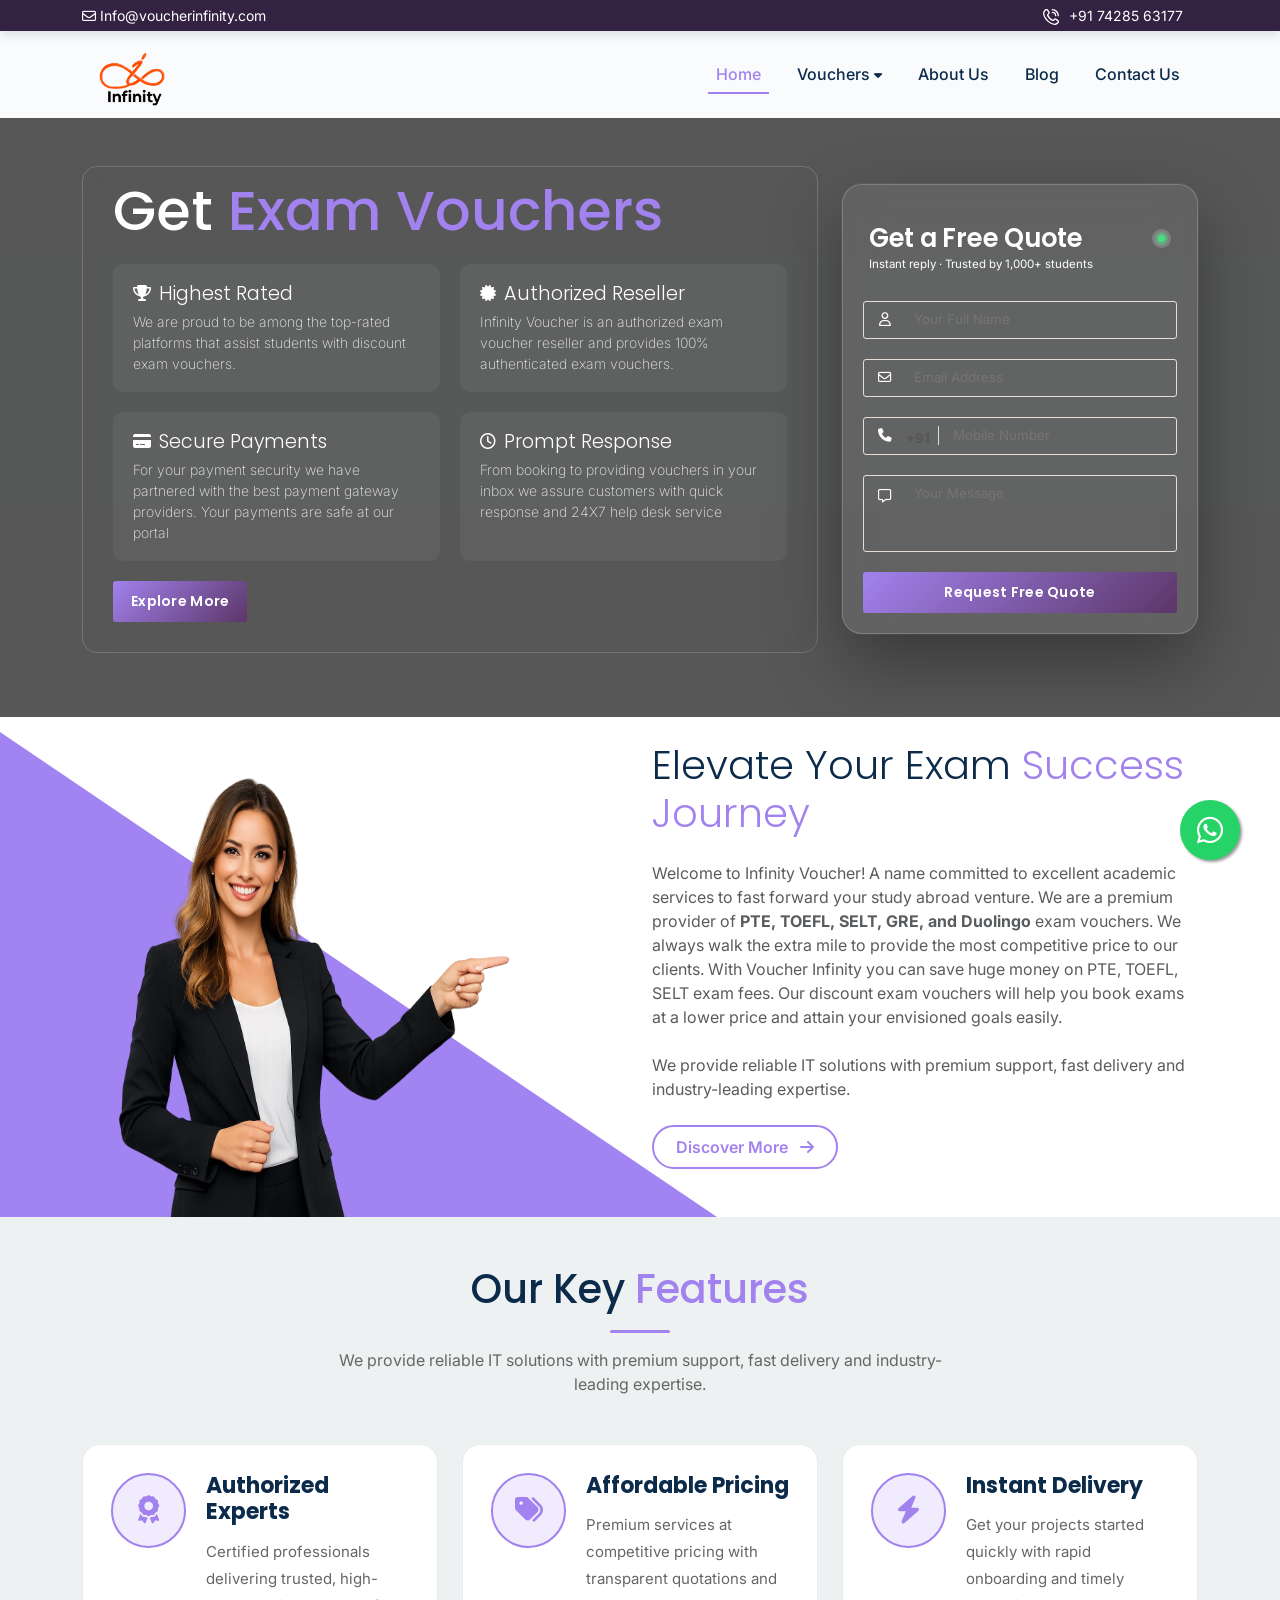
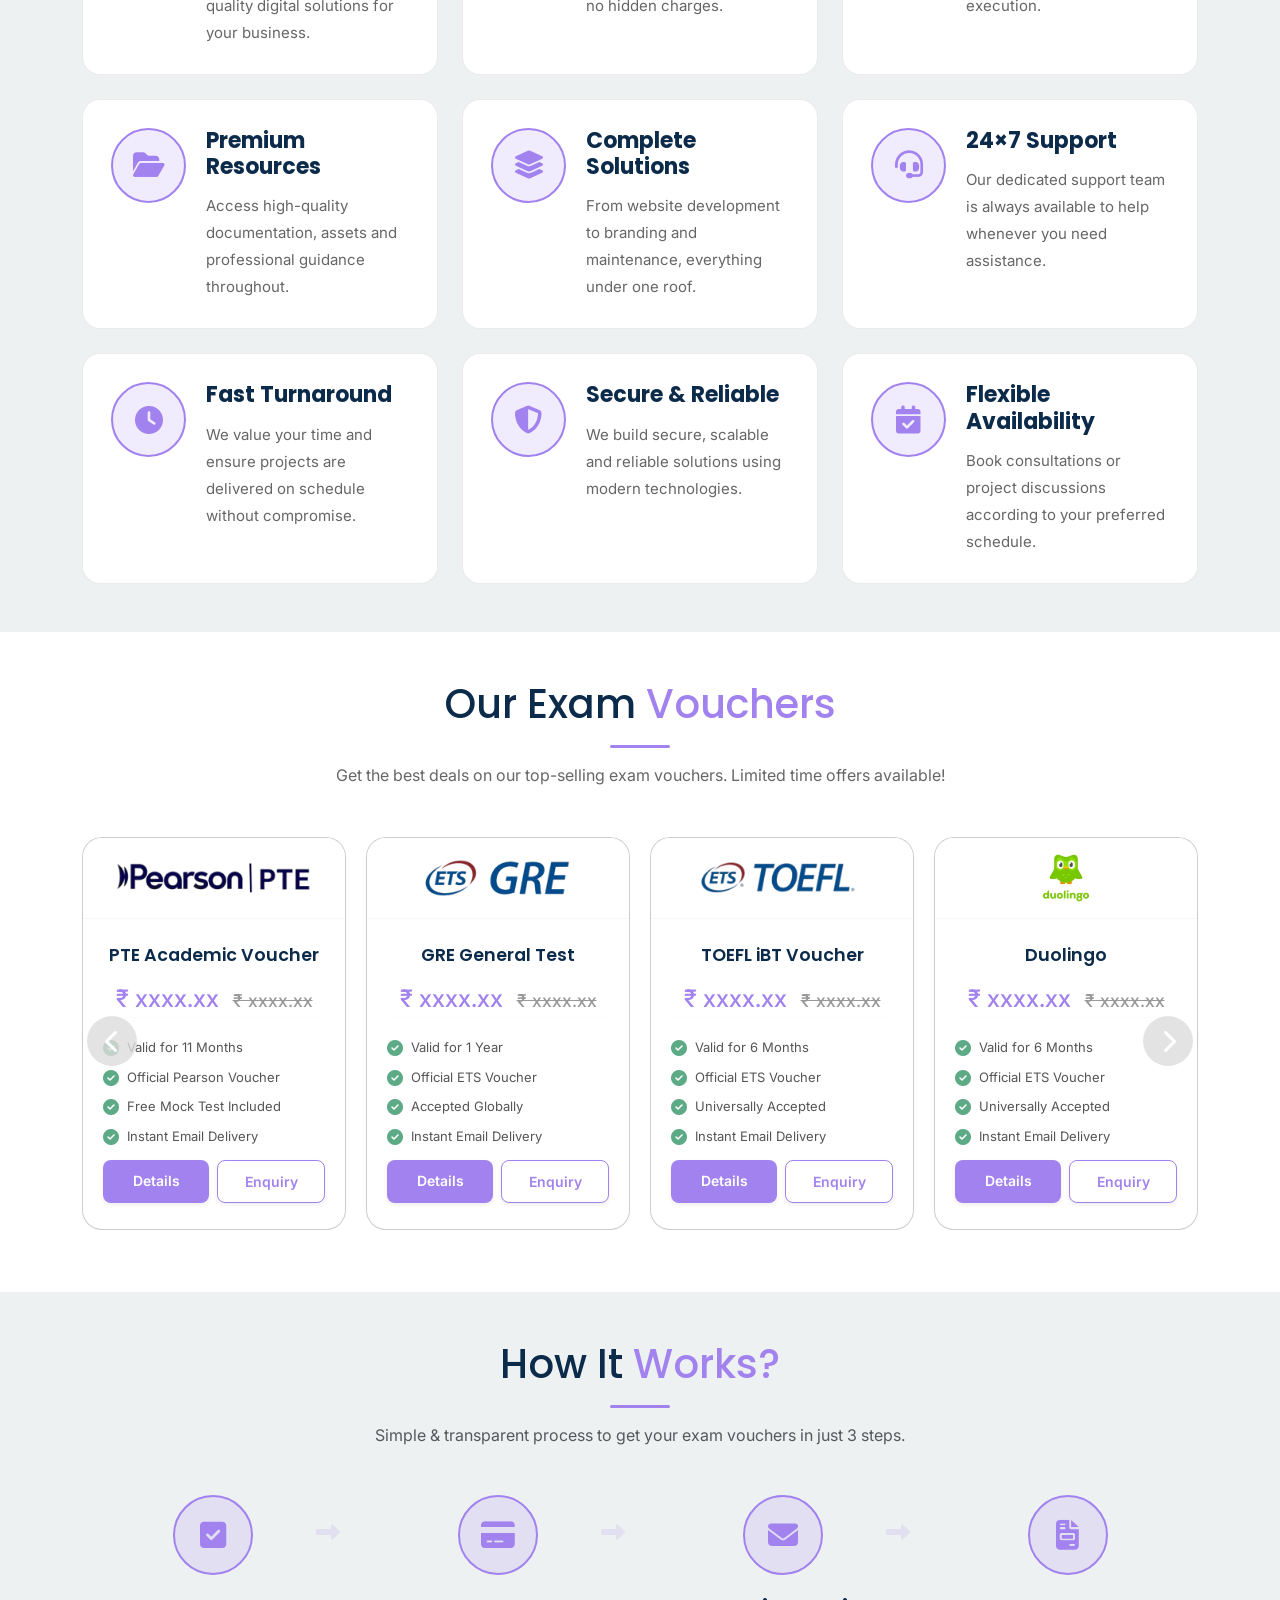
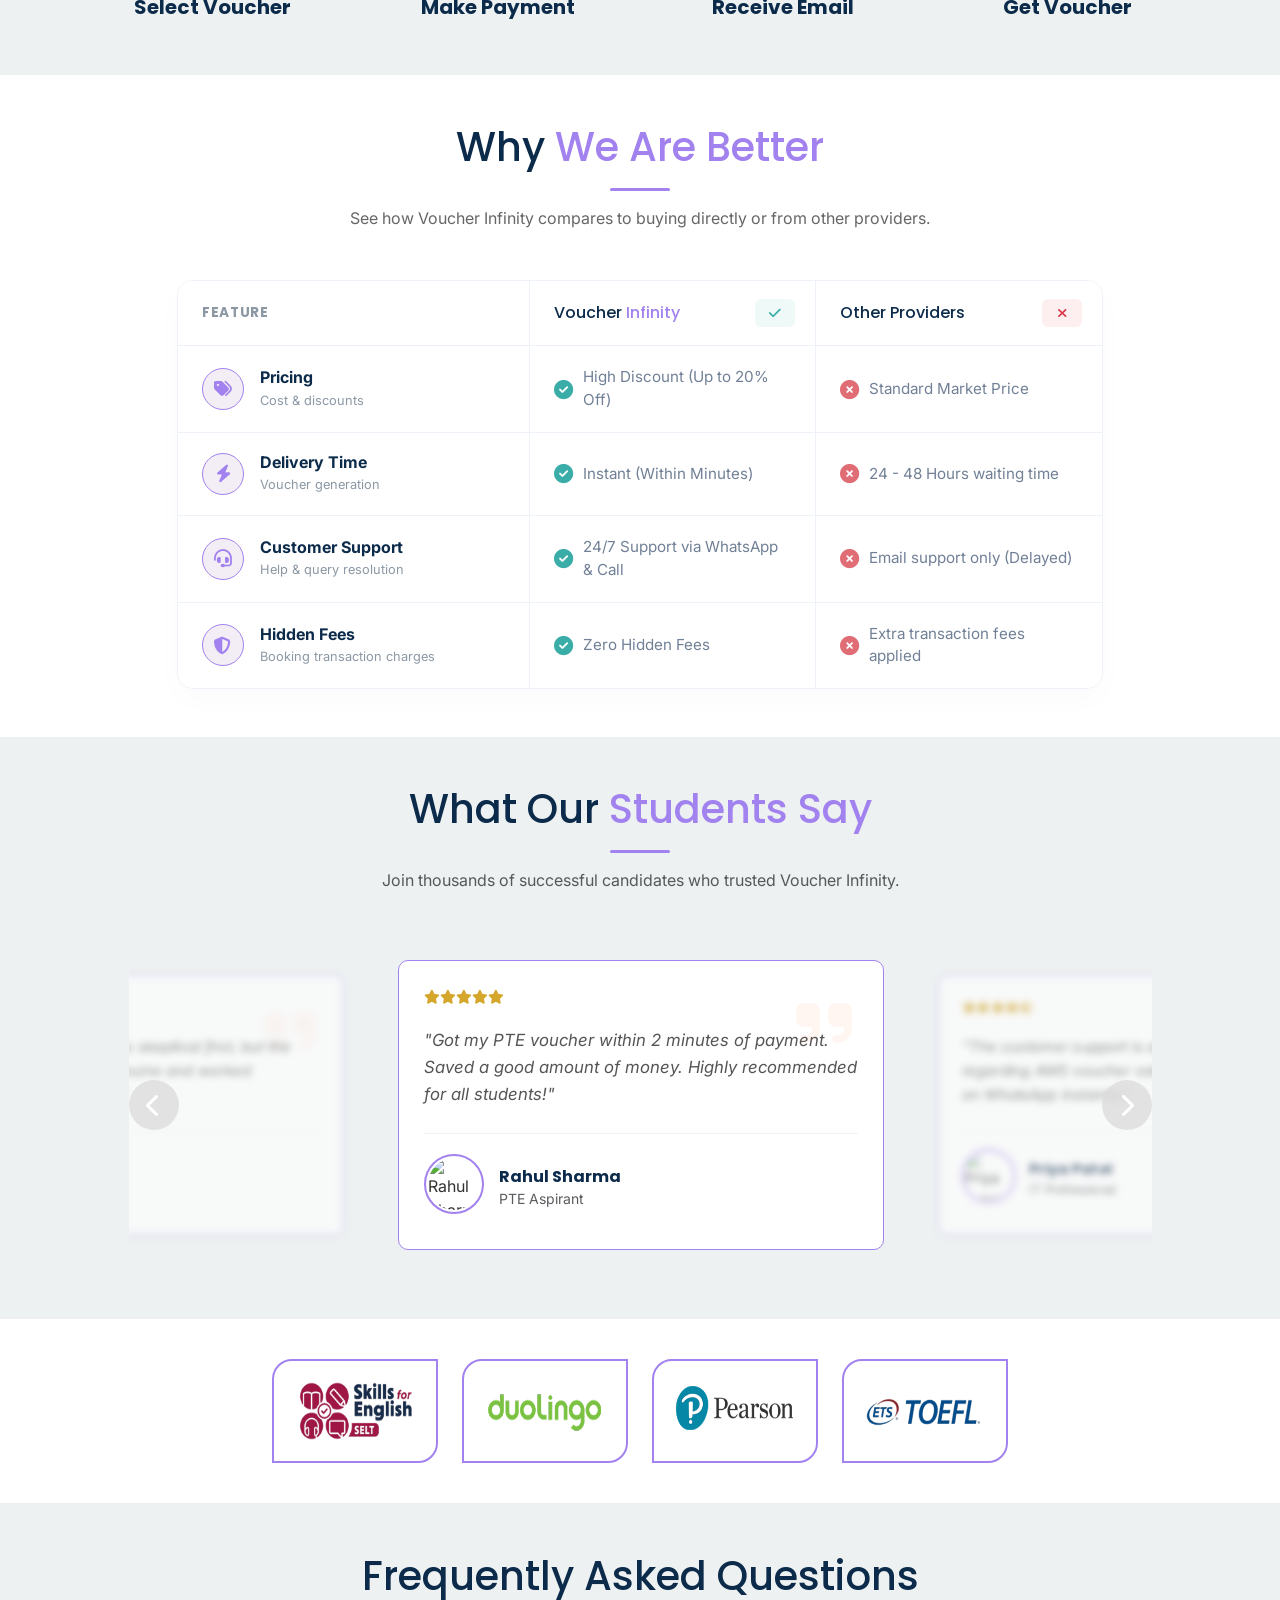
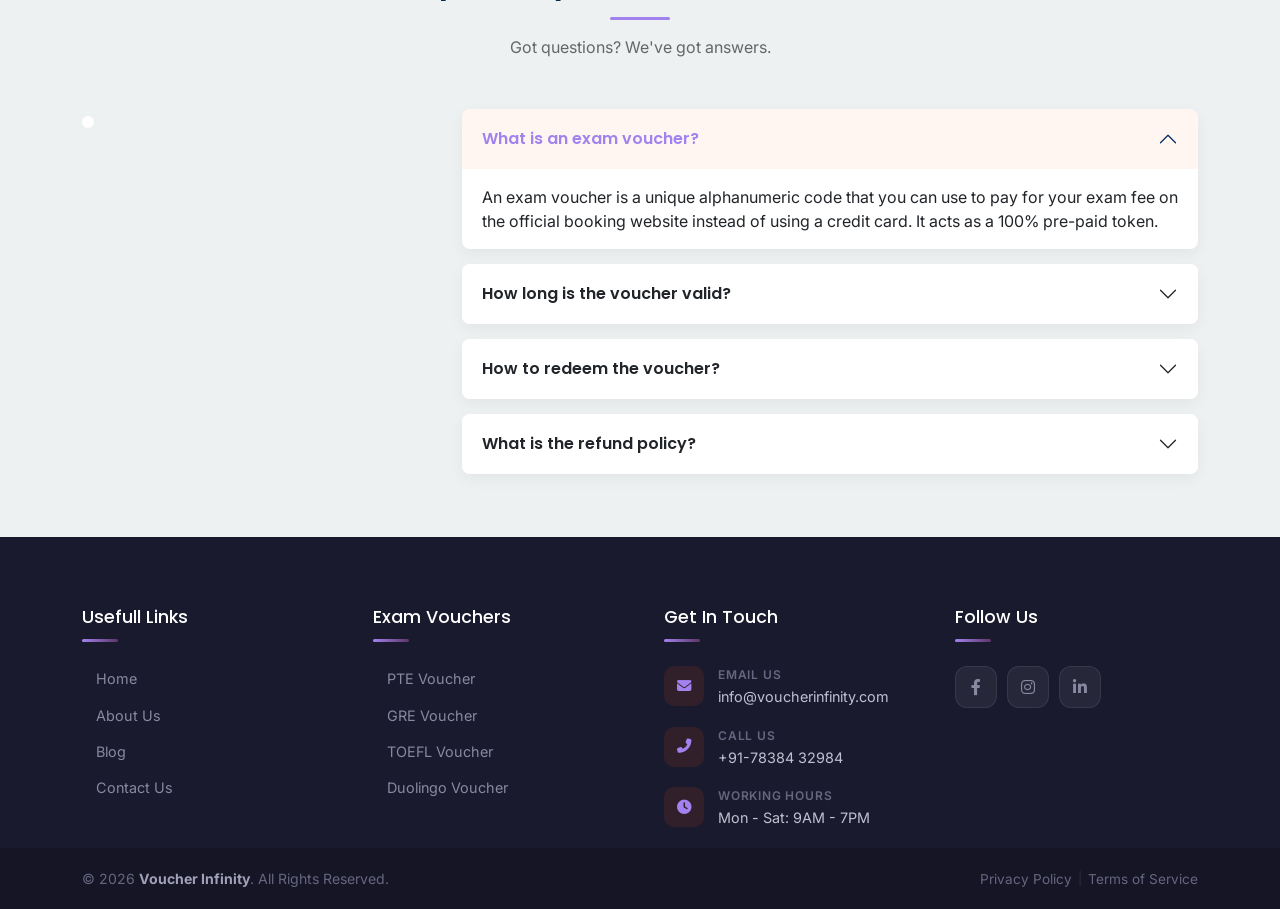
==== commit da396587: "v2" ====
--- a/index.html
+++ b/index.html
@@ -347,7 +347,7 @@
 
 
   <!-- about-intro-section -->
-  <section class="   pt-4 ">
+  <section class="about-intro-section  pt-4 ">
     <div class="container ">
       <div class="row align-items-center">
         <div class="col-lg-6 d-lg-block mt-lg-auto d-none" data-aos="fade-right" data-aos-duration="1000">
--- a/assets/css/hero2.css
+++ b/assets/css/hero2.css
@@ -743,8 +743,8 @@
 }
 
 .highligh-desc {
-    color: rgba(255, 255, 255, 0.705);
-    font-size: 13px;
+    color: rgba(255, 255, 255, 0.885);
+    font-size: 14px;
     margin-top: 6px;
     font-weight: 200;
 }
@@ -768,6 +768,7 @@
     padding: 18px 6px;
     position: relative;
     overflow: hidden;
+    margin-bottom: 10px;
 }
 
 /* .hef-header::after {
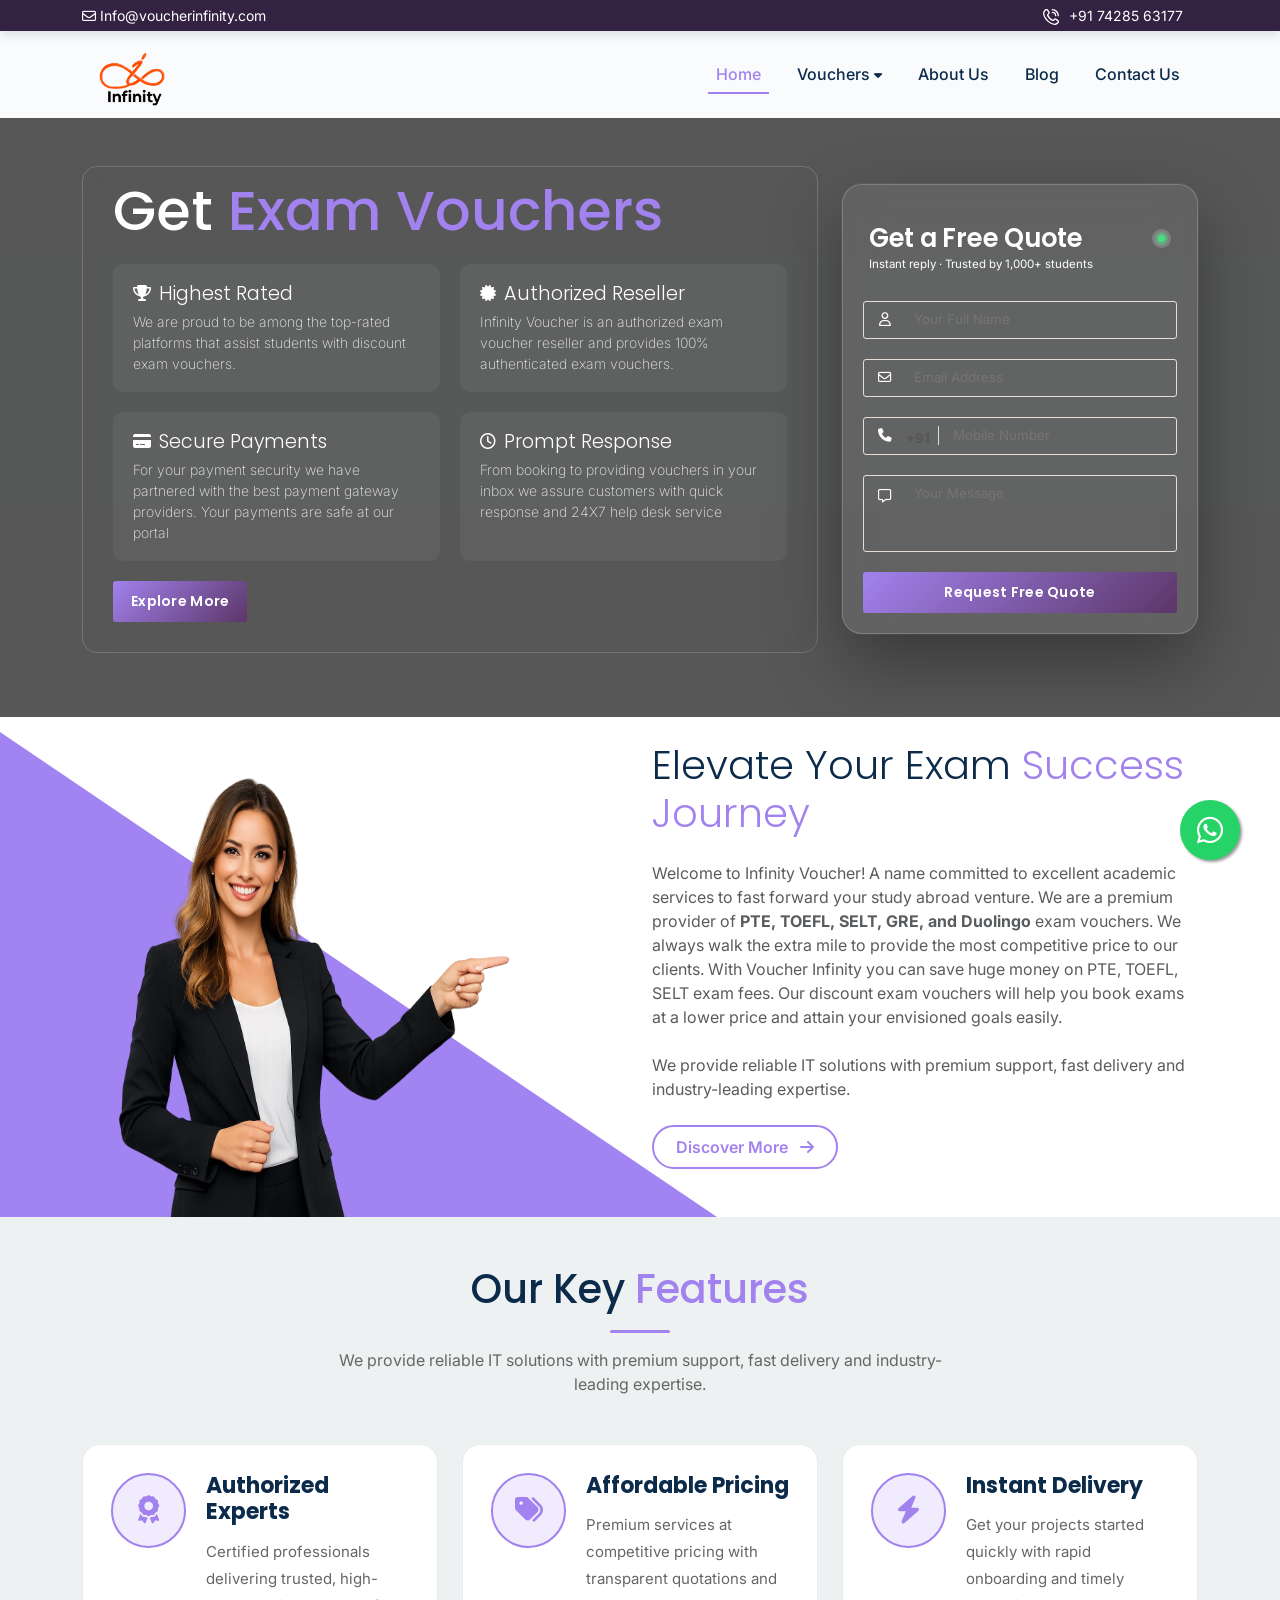
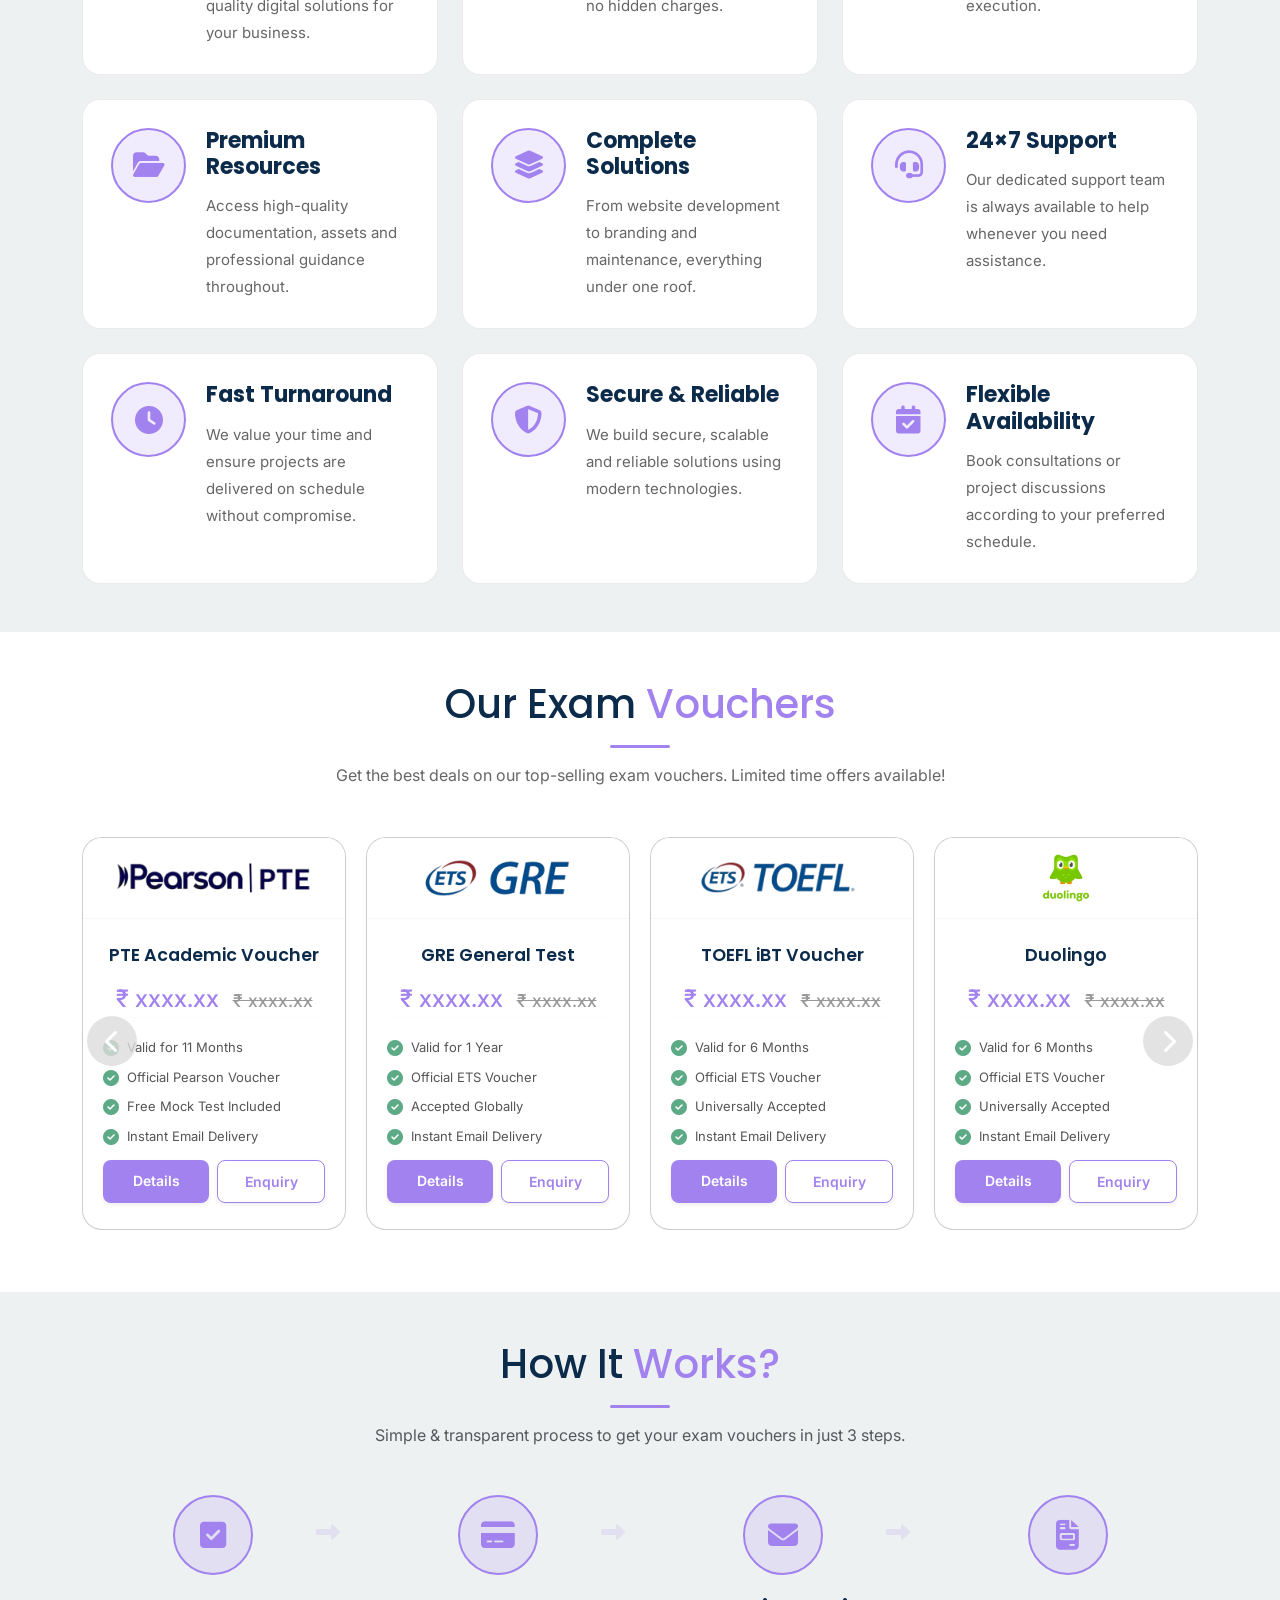
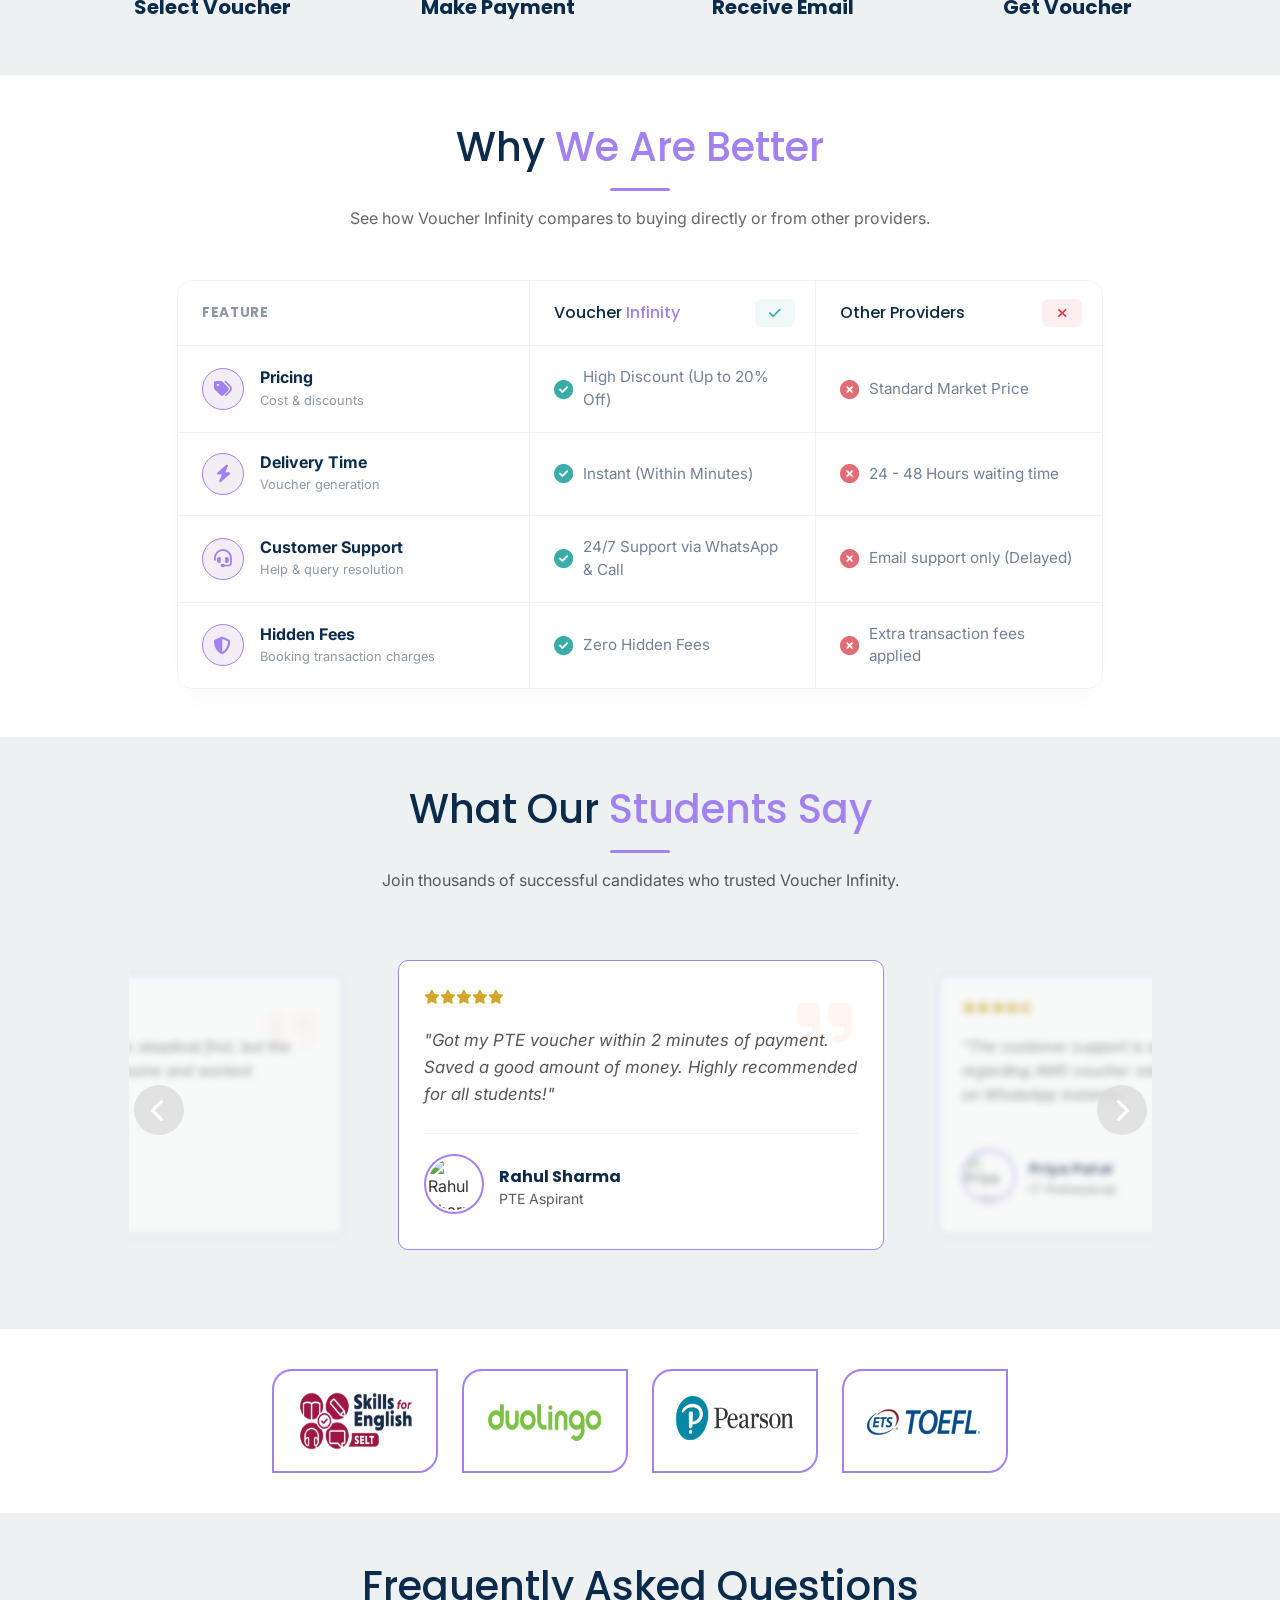
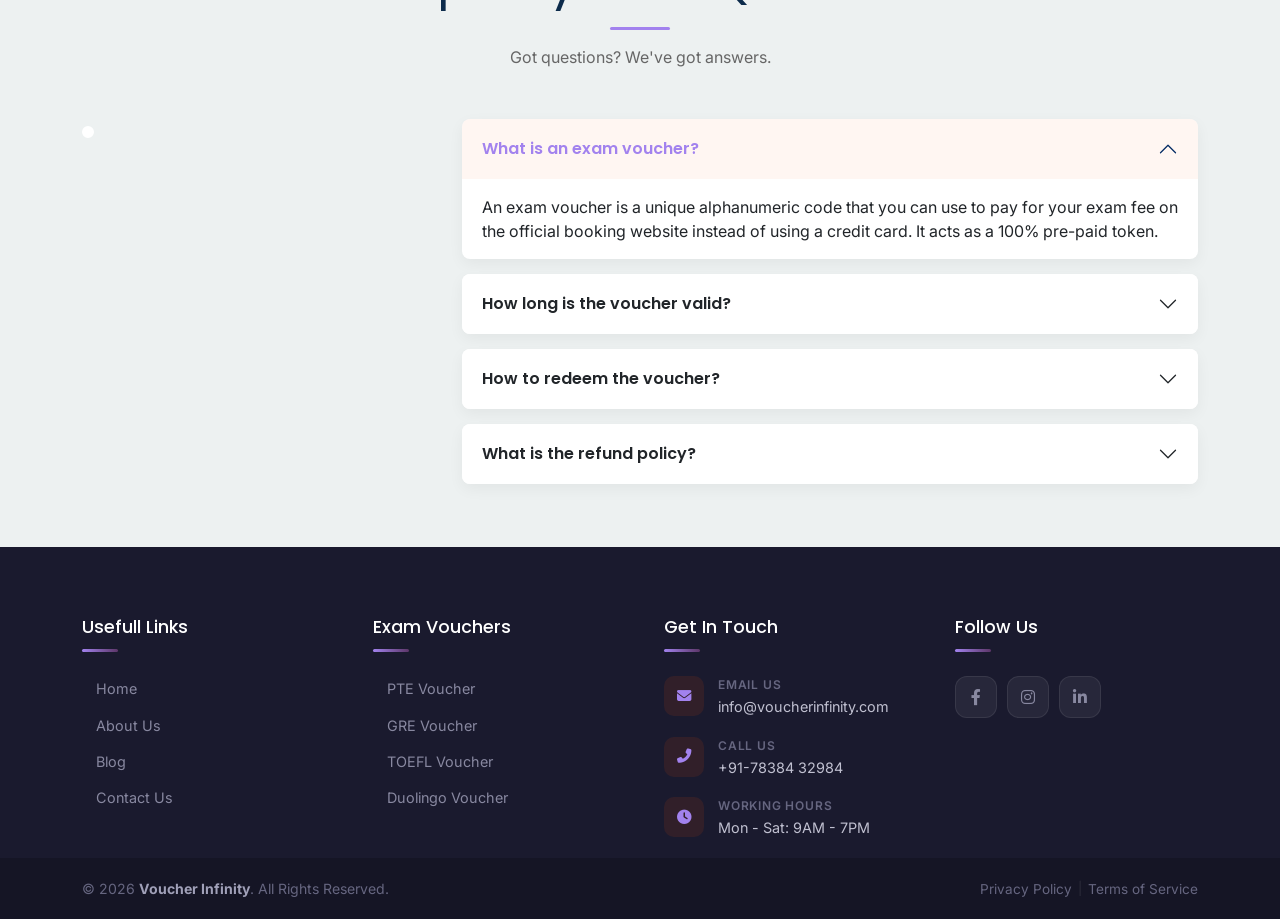
==== commit 33b66e32: "3" ====
--- a/index.html
+++ b/index.html
@@ -972,7 +972,7 @@
         <p class="text-muted">Join thousands of successful candidates who trusted Voucher Infinity.</p>
       </div>
       <div class="col-lg-11 mx-auto">
-        <div class="owl-carousel testimonials-carousel" data-aos="fade-up" data-aos-delay="100">
+        <div class="owl-carousel owl-theme testimonials-carousel" data-aos="fade-up" data-aos-delay="100">
           <div class="testimonial-card-modern">
             <i class="fas fa-quote-right quote-icon-modern"></i>
             <div class="stars-modern">
@@ -1069,7 +1069,7 @@
         </div>
       </div>
       <div class="row justify-content-center gy-4">
-        <div class="col-lg-4">
+        <div class="col-lg-4 d-none d-lg-block">
           <div class="img-wrapper">
             <img
               src="https://img.magnific.com/premium-photo/3d-search-bar-template-website-navigation-search-web-browser-3d-arrow-mouse-cursor-ask-question-template-banner-support-faq-information-web-bar-vector_1036687-62274.jpg?w=360"
@@ -1475,4 +1475,4 @@
   </script>
 </body>
 
-</html>+</html>
--- a/assets/css/style.css
+++ b/assets/css/style.css
@@ -279,7 +279,6 @@
   width: 50px;
   height: 50px;
   background: rgba(221, 221, 221, 0.8) !important;
-
   color: #fff !important;
   border-radius: 50% !important;
   font-size: 1.5rem !important;
@@ -312,13 +311,13 @@
 
 @media screen and (width <=991px) {
 
-  /* .our-exam-vouchers .owl-nav button.owl-prev, */
+  .our-exam-vouchers .owl-nav button.owl-prev,
   .testimonials-carousel .owl-nav button.owl-prev {
     display: none;
   }
 
 
-  /* .our-exam-vouchers .owl-nav button.owl-next, */
+  .our-exam-vouchers .owl-nav button.owl-next,
   .testimonials-carousel .owl-nav button.owl-next {
     display: none;
   }
@@ -353,19 +352,32 @@
   background: var(--primary-color) !important;
 }
 
-.our-exam-vouchers .owl-dots {
+:is(.testimonials-carousel, .our-exam-vouchers) .owl-dots {
   position: absolute;
-  bottom: 30px;
+  bottom: -30px;
   width: 100%;
   text-align: center;
+}
+
+#testimonial-section .container .testimonials-carousel .owl-dots .owl-dot span {
+  width: 12px !important;
+  height: 12px !important;
+  background: rgb(242 183 255 / 50%) !important;
+  margin: 5px 8px !important;
+  transition: var(--transition) !important;
 }
 
 .our-exam-vouchers .owl-dot span {
   width: 12px !important;
   height: 12px !important;
-  background: rgba(255, 255, 255, 0.5) !important;
+  background: rgb(242 183 255 / 50%) !important;
   margin: 5px 8px !important;
   transition: var(--transition) !important;
+}
+
+#testimonial-section .container .testimonials-carousel .owl-dots .owl-dot.active span {
+  background: var(--primary-color) !important;
+  transform: scale(1.3);
 }
 
 .our-exam-vouchers .owl-dot.active span {
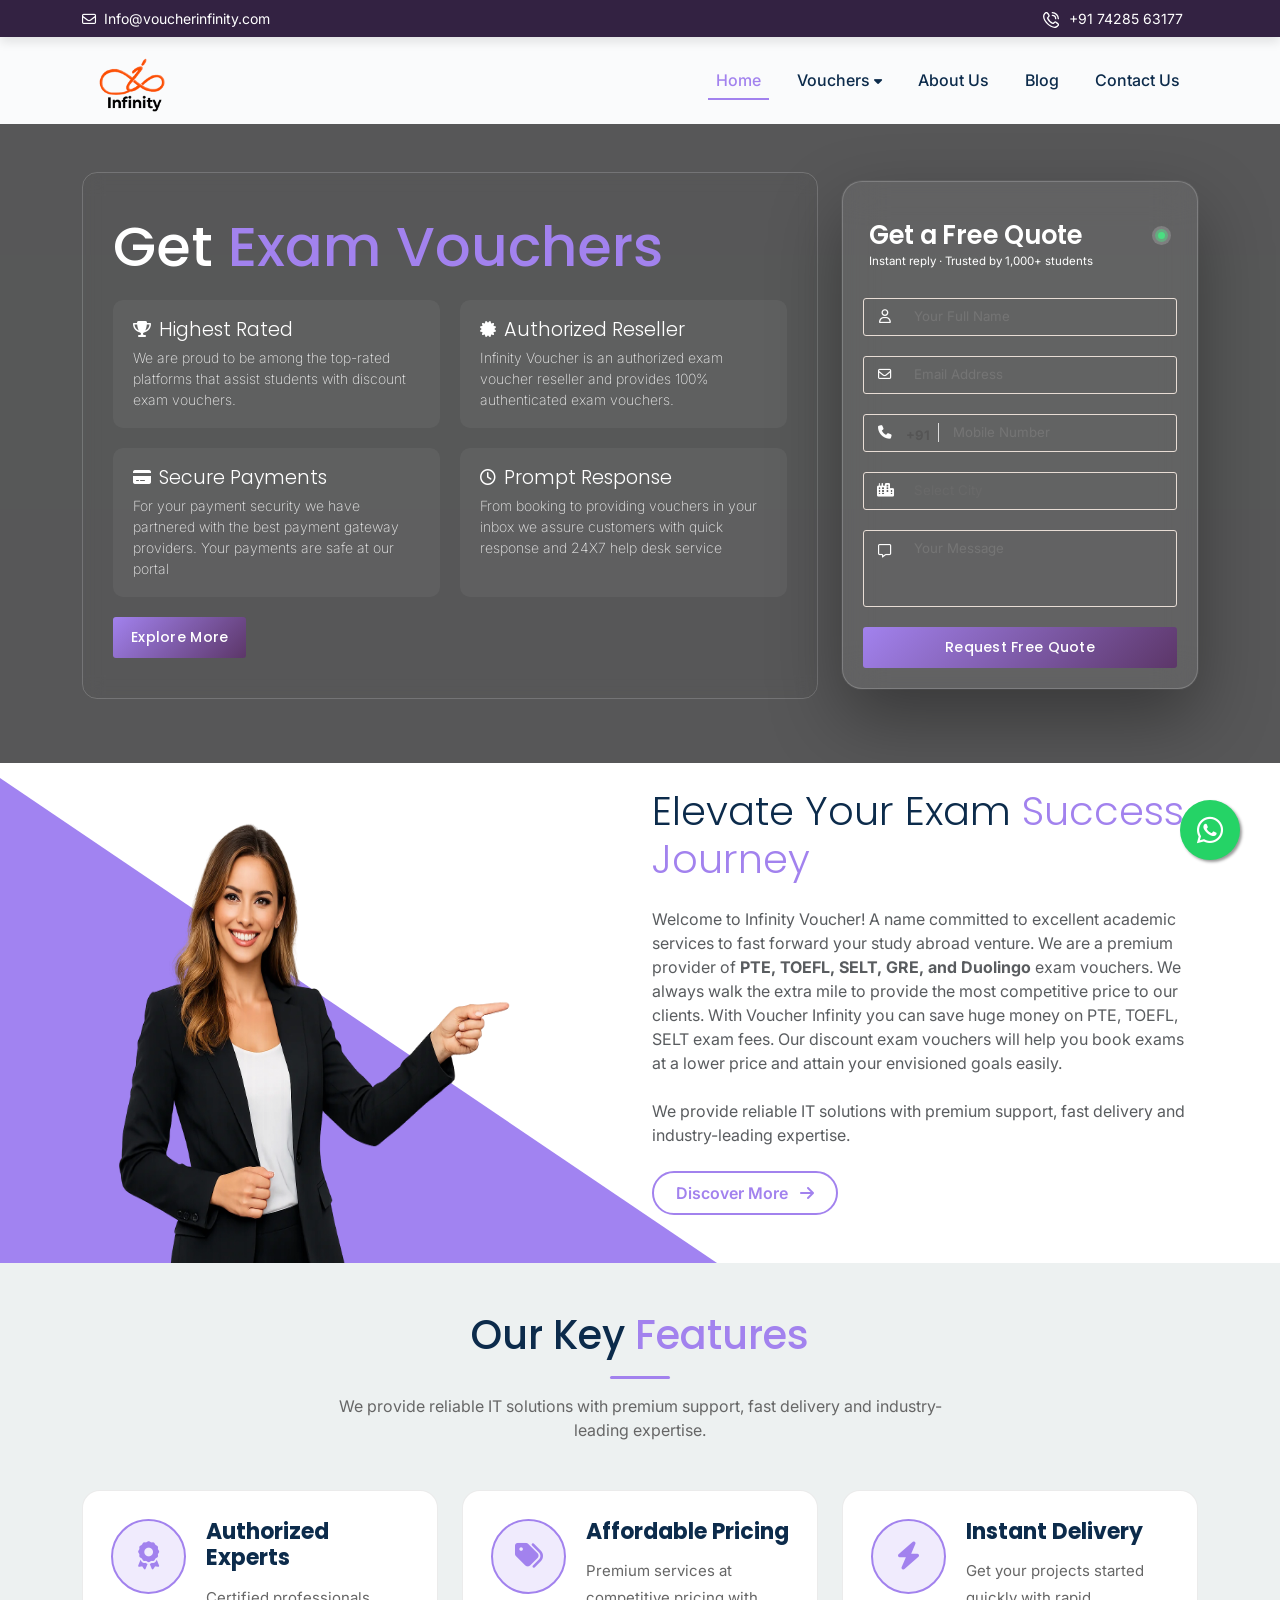
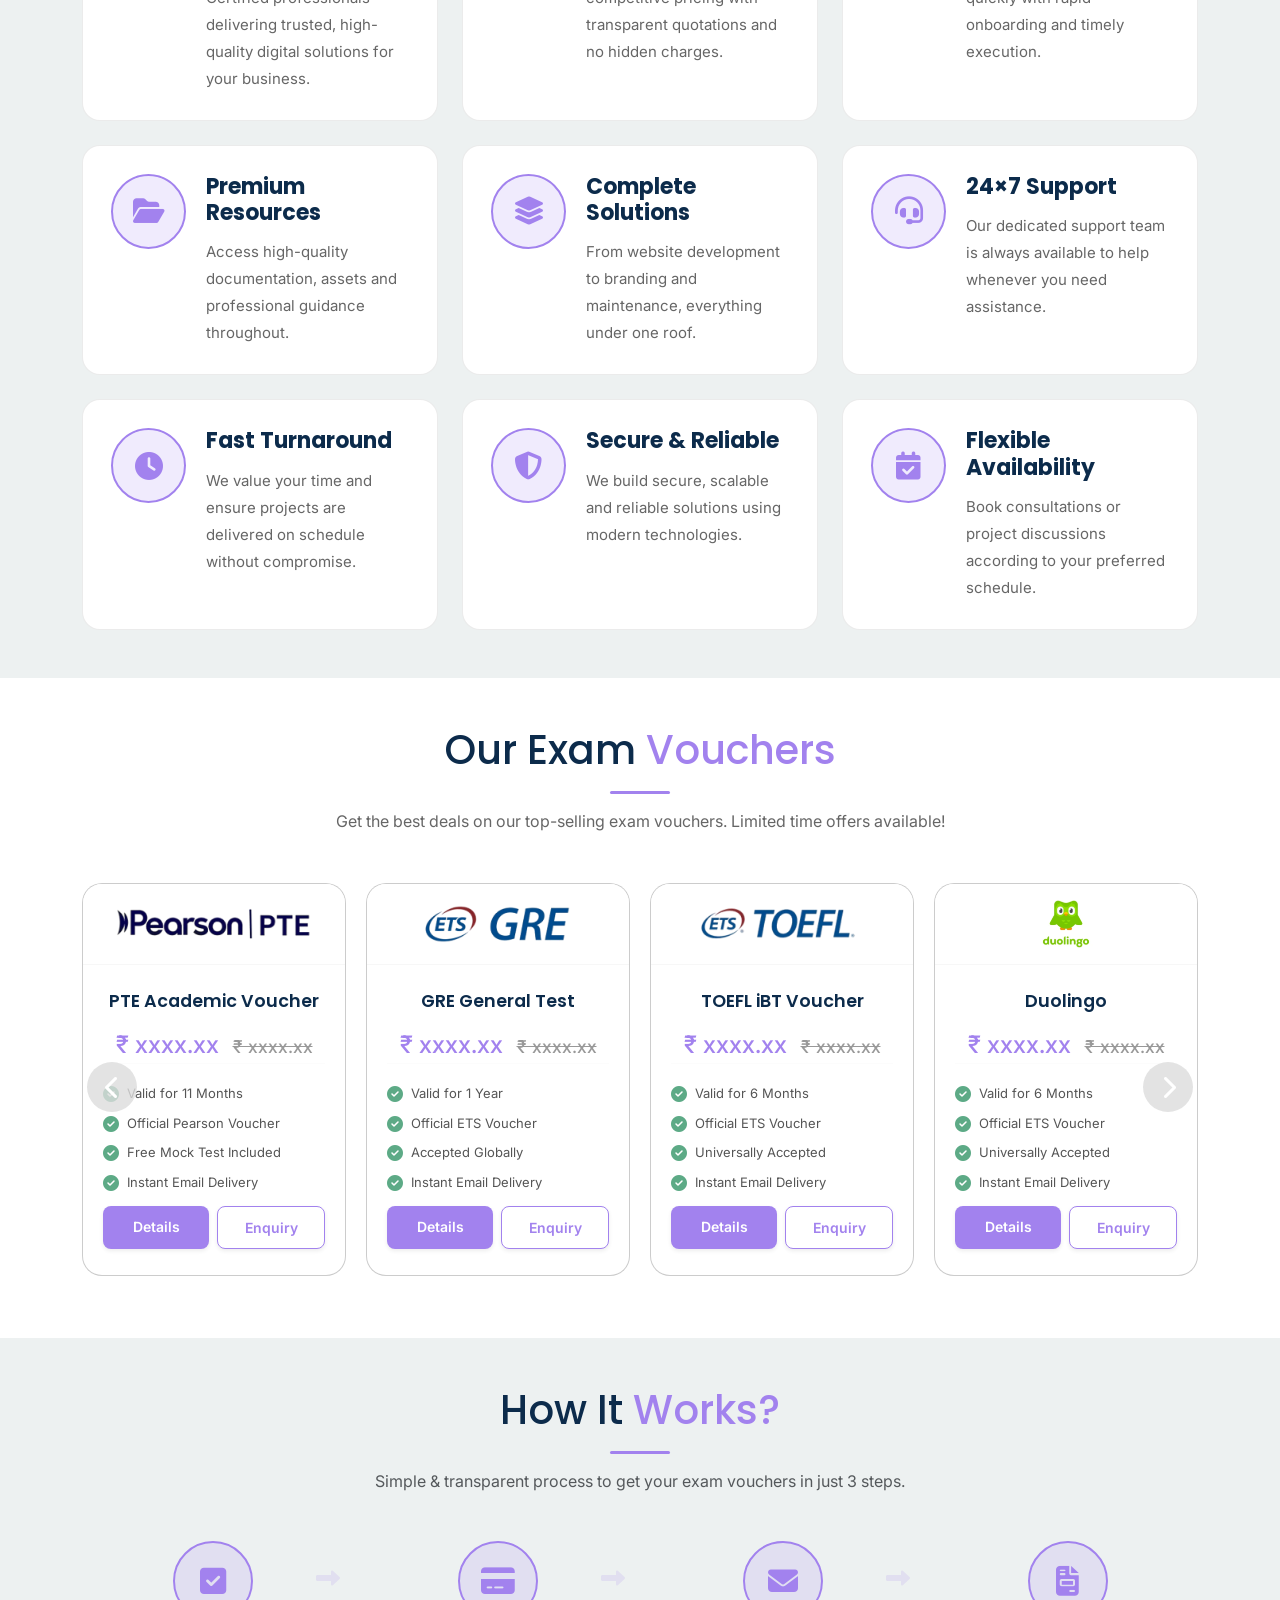
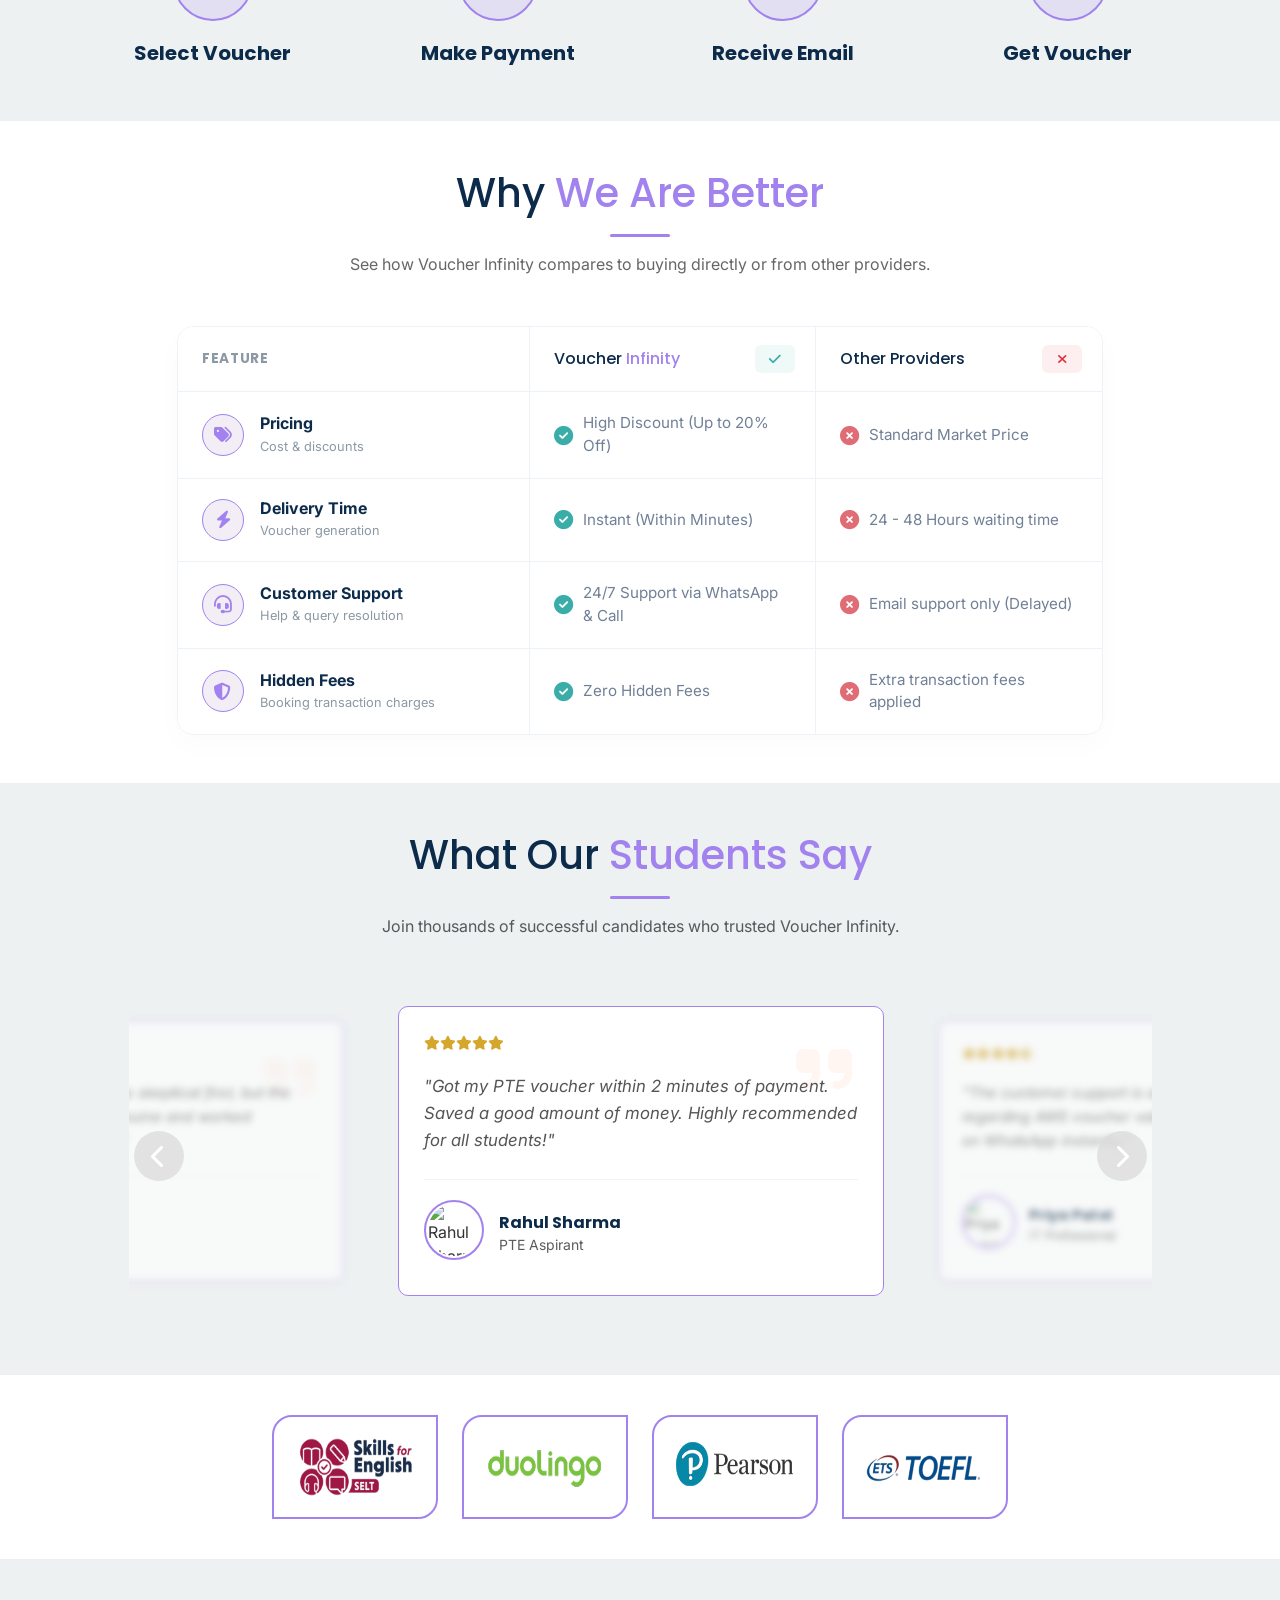
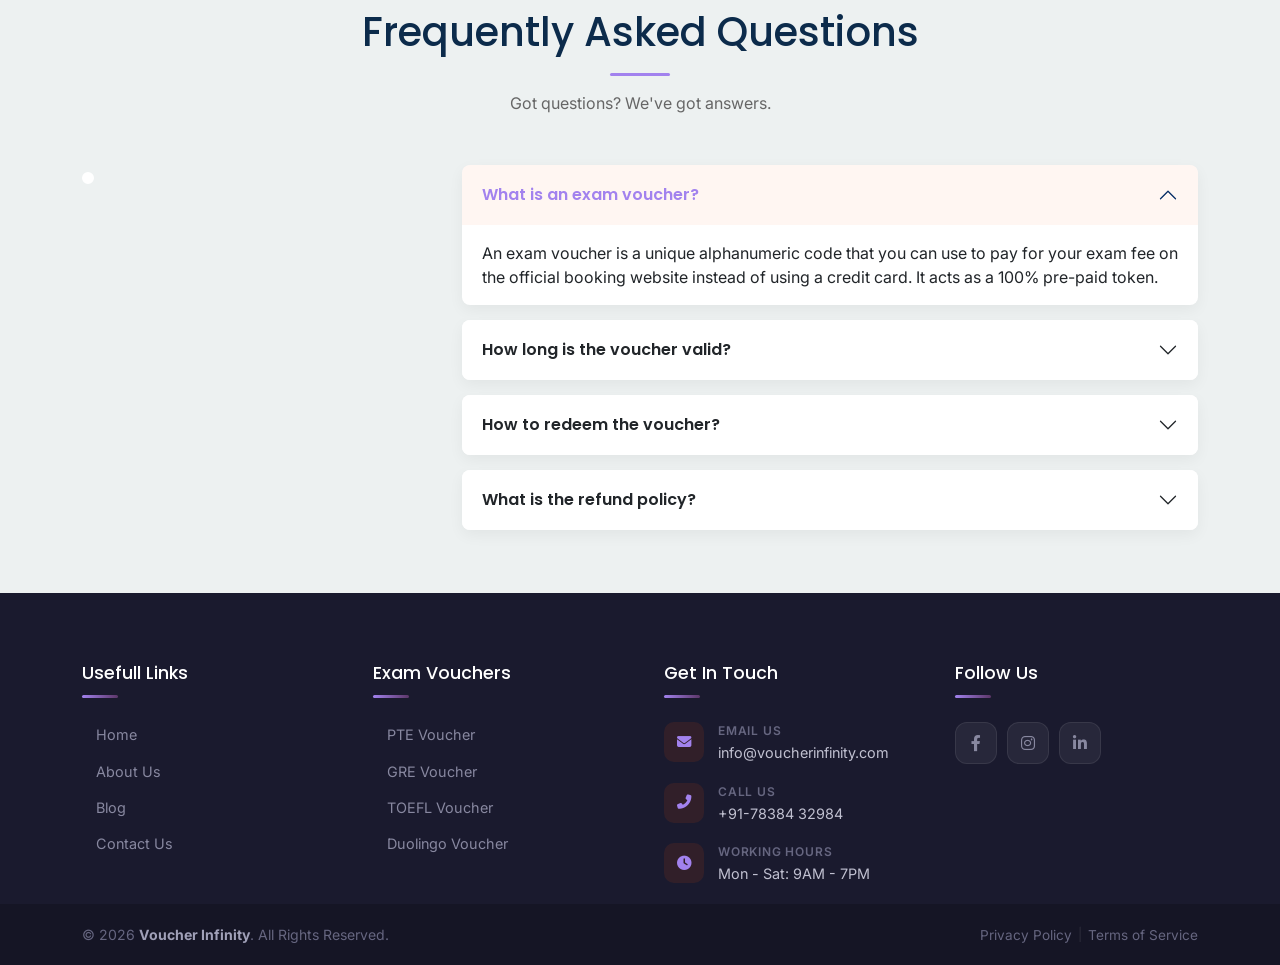
==== commit 8db4ade7: "4" ====
--- a/index.html
+++ b/index.html
@@ -37,90 +37,24 @@
   <link rel="stylesheet" href="assets/css/hero2.css">
   <link rel="stylesheet" href="assets/css/feature.css">
   <link rel="stylesheet" href="assets/css/all.min.css">
+
   <style>
-    /* ============================================================
-       HERO ENQUIRY FORM — Industry-Standard Premium Redesign
-       ============================================================ */
-
-    /* ---------- Card Shell ---------- */
-    .dropdown-toggle::after {
-      content: "\f107";
-      font-family: "Font Awesome 6 Free";
-      font-weight: 900;
-      border: none;
-      margin-left: 5px;
-    }
-
-    @media screen and (width >=1024px) {
-
-      .dropdown-menu {
-        box-shadow: 0px 10px 30px rgba(0, 0, 0, 0.15);
-      }
-    }
-
-    .dropdown-menu {
-      border-radius: 0px !important;
-      /* border: 1px solid #e0e0e0; */
-
-      border: none !important;
-      box-shadow: none;
-
-      padding-top: 10px;
-      top: 100%;
-
-    }
-
-    .dropdown-item {
-      padding: 10px 20px;
-      color: #333;
-      font-weight: 500;
-      transition: 0.2s ease;
-    }
-
-    .dropdown-item:hover {
-      background-color: var(--primary-color);
-      color: white;
-    }
-
-    .voucher-dropdown:hover .dropdown-menu {
-      display: block;
-    }
-
-    .top-header {
-      background-color: #332242;
-      padding: 5px 0px;
-      box-shadow: 0px 5px 10px rgba(0, 0, 0, 0.1);
-    }
-
-    .top-header a {
-      font-size: 14px;
-    }
-
-    /* Base state for all items */
-    .testimonials-carousel .owl-item {
-      opacity: 0.6;
-      filter: blur(4px);
-      transform: scale(0.9);
-      transition: all 0.5s ease;
-    }
-
-    /* Active and Centered state */
-    .testimonials-carousel .owl-item.center {
-      opacity: 1;
-      filter: blur(0);
-      transform: scale(1);
-      z-index: 10;
-      /* Ensures the center card sits on top */
+    select#hef-city {
+      appearance: none;
+      color: #696969;
+      background: transparent;
+
     }
   </style>
+
 </head>
 
 <body>
-  <div class="top-header">
+  <div class="top-header py-2">
     <div class="container">
       <div class="d-flex align-items-center justify-content-between " style="gap:25px">
         <a href="mailto:Info@voucherinfinity.com" class="" style="color: white;">
-          <i class="fa-regular fa-envelope"></i> Info@voucherinfinity.com
+          <i class="fa-regular fa-envelope me-1"></i> Info@voucherinfinity.com
         </a>
         <a href="tel:+917428563177" class="" style="color: white;">
           <span class="me-1 text-white" style="max-width: 14px;"><svg data-name="Layer 1" viewBox="0 0 24 24" style="fill: white;
@@ -138,10 +72,8 @@
   </div>
   <div class="d-none"> </div>
 
-
   <!-- Hero Section -->
   <section class="hero text-center text-lg-start" id="headerWrapper">
-
 
     <nav class="navbar navbar-expand-lg navbar-light" id="mainNavbar2">
       <div class="container">
@@ -297,6 +229,51 @@
                       <!-- <label class="hef-label" for="hef-phone" style="left:104px;">Mobile Number</label> -->
                     </div>
                   </div>
+                  <!-- City -->
+                  <div class="hef-group">
+                    <div class="hef-field">
+                      <span class="hef-fi"><i class="fa-solid fa-city"></i></span>
+
+                      <select class="hef-input" id="hef-city" required>
+                        <option value="">Select City</option>
+                        <option value="Delhi">Delhi</option>
+                        <option value="Mumbai">Mumbai</option>
+                        <option value="Bangalore">Bangalore</option>
+                        <option value="Hyderabad">Hyderabad</option>
+                        <option value="Chennai">Chennai</option>
+                        <option value="Kolkata">Kolkata</option>
+                        <option value="Pune">Pune</option>
+                        <option value="Ahmedabad">Ahmedabad</option>
+                        <option value="Surat">Surat</option>
+                        <option value="Visakhapatnam">Visakhapatnam</option>
+                        <option value="Vijayawada">Vijayawada</option>
+                        <option value="Guntur">Guntur</option>
+                        <option value="Tirupati">Tirupati</option>
+                        <option value="Nellore">Nellore</option>
+                        <option value="Kurnool">Kurnool</option>
+                        <option value="Warangal">Warangal</option>
+                        <option value="Karimnagar">Karimnagar</option>
+                        <option value="Nizamabad">Nizamabad</option>
+                        <option value="Mahbubnagar">Mahbubnagar</option>
+                        <option value="Adilabad">Adilabad</option>
+                        <option value="Suryapet">Suryapet</option>
+                        <option value="Nalgonda">Nalgonda</option>
+                        <option value="Khammam">Khammam</option>
+                        <option value="Siddipet">Siddipet</option>
+                        <option value="Medak">Medak</option>
+                        <option value="Sangareddy">Sangareddy</option>
+                        <option value="Jangaon">Jangaon</option>
+                        <option value="Mulugu">Mulugu</option>
+                        <option value="Bhadradri Kothagudem">Bhadradri Kothagudem</option>
+                        <option value="Narayanpet">Narayanpet</option>
+                        <option value="Jogulamba Gadwal">Jogulamba Gadwal</option>
+                        <option value="Jagtial">Jagtial</option>
+                        <option value="Peddapalli">Peddapalli</option>
+                        <option value="Komaram Bheem">Komaram Bheem</option>
+                      </select>
+                      <!-- <label class="hef-label" for="hef-phone" style="left:104px;">Mobile Number</label> -->
+                    </div>
+                  </div>
 
 
                   <!-- Message -->
@@ -702,9 +679,6 @@
       </div>
     </div>
   </section>
-
-
-
   <!-- Why Choose Us -->
   <!-- <section class="py-5  position-relative" id="why-choose-us">
     <div class="container pb-4">
@@ -1240,9 +1214,6 @@
   </div>
   </div>
   </section> -->
-
-  <!-- Footer -->
-
   <div id="contactPopup" popover>
     <div class="popup-wrapper">
 
@@ -1309,17 +1280,12 @@
 
     </div>
   </div>
-
+  <!-- Footer -->
   <footer class="site-footer" id="site-footer">
-
-
     <!-- Main Footer Content -->
     <div class="footer-main">
       <div class="container">
         <div class="row g-5">
-          <!-- Brand Column -->
-
-
           <!-- Quick Links -->
           <div class="col-lg-3 col-md-6 col-6">
             <h5 class="footer-col-title">Usefull Links</h5>
@@ -1475,4 +1441,4 @@
   </script>
 </body>
 
-</html>
+</html>
--- a/assets/css/style.css
+++ b/assets/css/style.css
@@ -207,6 +207,154 @@
   width: 100%;
 }
 
+.dropdown-toggle::after {
+  content: "\f107";
+  font-family: "Font Awesome 6 Free";
+  font-weight: 900;
+  border: none;
+  margin-left: 5px;
+}
+
+@media screen and (width >=1024px) {
+
+  .dropdown-menu {
+    box-shadow: 0px 10px 30px rgba(0, 0, 0, 0.15);
+  }
+}
+
+.dropdown-menu {
+  border-radius: 0px !important;
+  /* border: 1px solid #e0e0e0; */
+
+  border: none !important;
+  box-shadow: none;
+
+  padding-top: 10px;
+  top: 100%;
+
+}
+
+.dropdown-item {
+  padding: 10px 20px;
+  color: #333;
+  font-weight: 500;
+  transition: 0.2s ease;
+}
+
+.dropdown-item:hover {
+  background-color: var(--primary-color);
+  color: white;
+}
+
+.voucher-dropdown:hover .dropdown-menu {
+  display: block;
+}
+
+.top-header {
+  background-color: #332242;
+  padding: 5px 0px;
+  box-shadow: 0px 5px 10px rgba(0, 0, 0, 0.1);
+}
+
+.top-header a {
+  font-size: 14px;
+}
+
+/* Base state for all items */
+.testimonials-carousel .owl-item {
+  opacity: 0.6;
+  filter: blur(4px);
+  transform: scale(0.9);
+  transition: all 0.5s ease;
+}
+
+/* Active and Centered state */
+.testimonials-carousel .owl-item.center {
+  opacity: 1;
+  filter: blur(0);
+  transform: scale(1);
+  z-index: 10;
+  /* Ensures the center card sits on top */
+}
+
+
+
+.top-header a {
+  color: var(--white);
+  text-decoration: none;
+  margin-right: 15px;
+  transition: var(--transition);
+}
+
+.top-header a:hover {
+  color: var(--accent-color);
+}
+
+.navbar {
+  background-color: var(--white);
+  box-shadow: var(--shadow-sm);
+  transition: var(--transition);
+  padding: 7px 0;
+}
+
+
+
+@keyframes slideDown {
+  from {
+    transform: translateY(-100%);
+  }
+
+  to {
+    transform: translateY(0);
+  }
+}
+
+.nav-link {
+  font-weight: 500;
+
+  margin: 0 10px;
+  position: relative;
+  transition: var(--transition);
+  /* color: white; */
+}
+
+.nav-link:hover,
+.nav-link.active {
+  color: var(--primary-color) !important;
+}
+
+.nav-link::after {
+  content: '';
+  position: absolute;
+  width: 0%;
+  height: 2px;
+  background-color: var(--primary-color);
+  bottom: 0;
+  left: 0;
+  transition: var(--transition);
+}
+
+.nav-link:hover::after,
+.nav-link.active::after {
+  width: 100%;
+}
+
+.navbar.sticky {
+  position: fixed;
+  top: 0;
+  width: 100%;
+  z-index: 1030;
+  animation: slideDown 0.4s ease-in-out;
+  box-shadow: 0 1px 0 rgba(16, 36, 62, .08);
+  padding: 10px 0;
+  background-color: var(--light-bg);
+
+}
+
+.navbar.sticky .nav-link {
+  color: var(--dark-color);
+}
+
 /* Hero Section */
 
 
--- a/assets/css/hero2.css
+++ b/assets/css/hero2.css
@@ -28,8 +28,8 @@
     backdrop-filter: blur(10px);
     -webkit-backdrop-filter: blur(10px);
     /* border: 1px solid rgba(255, 255, 255, 0.2); */
-    padding: 30px;
-    padding-top: 10px;
+    padding: 40px 30px;
+
     border-radius: 15px;
     /* box-shadow: 0 15px 35px rgba(0, 0, 0, 0.2); */
     border: 1px solid rgba(255, 255, 255, 0.18);
@@ -37,42 +37,6 @@
 }
 
 /* Header & Navbar */
-.top-header {
-    background-color: var(--secondary-blue);
-    color: var(--white);
-    font-size: 0.85rem;
-    padding: 8px 0;
-}
-
-.top-header a {
-    color: var(--white);
-    text-decoration: none;
-    margin-right: 15px;
-    transition: var(--transition);
-}
-
-.top-header a:hover {
-    color: var(--accent-color);
-}
-
-.navbar {
-    background-color: var(--white);
-    box-shadow: var(--shadow-sm);
-    transition: var(--transition);
-    padding: 7px 0;
-}
-
-
-
-@keyframes slideDown {
-    from {
-        transform: translateY(-100%);
-    }
-
-    to {
-        transform: translateY(0);
-    }
-}
 
 /* .navbar-brand {
     font-family: 'Montserrat', sans-serif;
@@ -85,51 +49,6 @@
     color: var(--accent-color);
 } */
 
-.nav-link {
-    font-weight: 500;
-
-    margin: 0 10px;
-    position: relative;
-    transition: var(--transition);
-    /* color: white; */
-}
-
-.nav-link:hover,
-.nav-link.active {
-    color: var(--primary-color) !important;
-}
-
-.nav-link::after {
-    content: '';
-    position: absolute;
-    width: 0%;
-    height: 2px;
-    background-color: var(--primary-color);
-    bottom: 0;
-    left: 0;
-    transition: var(--transition);
-}
-
-.nav-link:hover::after,
-.nav-link.active::after {
-    width: 100%;
-}
-
-.navbar.sticky {
-    position: fixed;
-    top: 0;
-    width: 100%;
-    z-index: 1030;
-    animation: slideDown 0.4s ease-in-out;
-    box-shadow: 0 1px 0 rgba(16, 36, 62, .08);
-    padding: 10px 0;
-    background-color: var(--light-bg);
-
-}
-
-.navbar.sticky .nav-link {
-    color: var(--dark-color);
-}
 
 /* .btn-primary {
   background: var(--gradient-blue);
@@ -1015,7 +934,7 @@
     border: none;
     border-radius: 3px;
     font-family: 'Poppins', sans-serif;
-    font-weight: 600;
+    font-weight: 500;
     font-size: 0.88rem;
     cursor: pointer;
     transition: transform 0.25s ease, box-shadow 0.25s ease;
@@ -1041,6 +960,7 @@
 .hef-btn:hover {
     transform: translateY(-2px);
     box-shadow: 0 10px 28px rgba(252, 77, 1, 0.42);
+    color: #ffffff;
 }
 
 .hef-btn-txt,
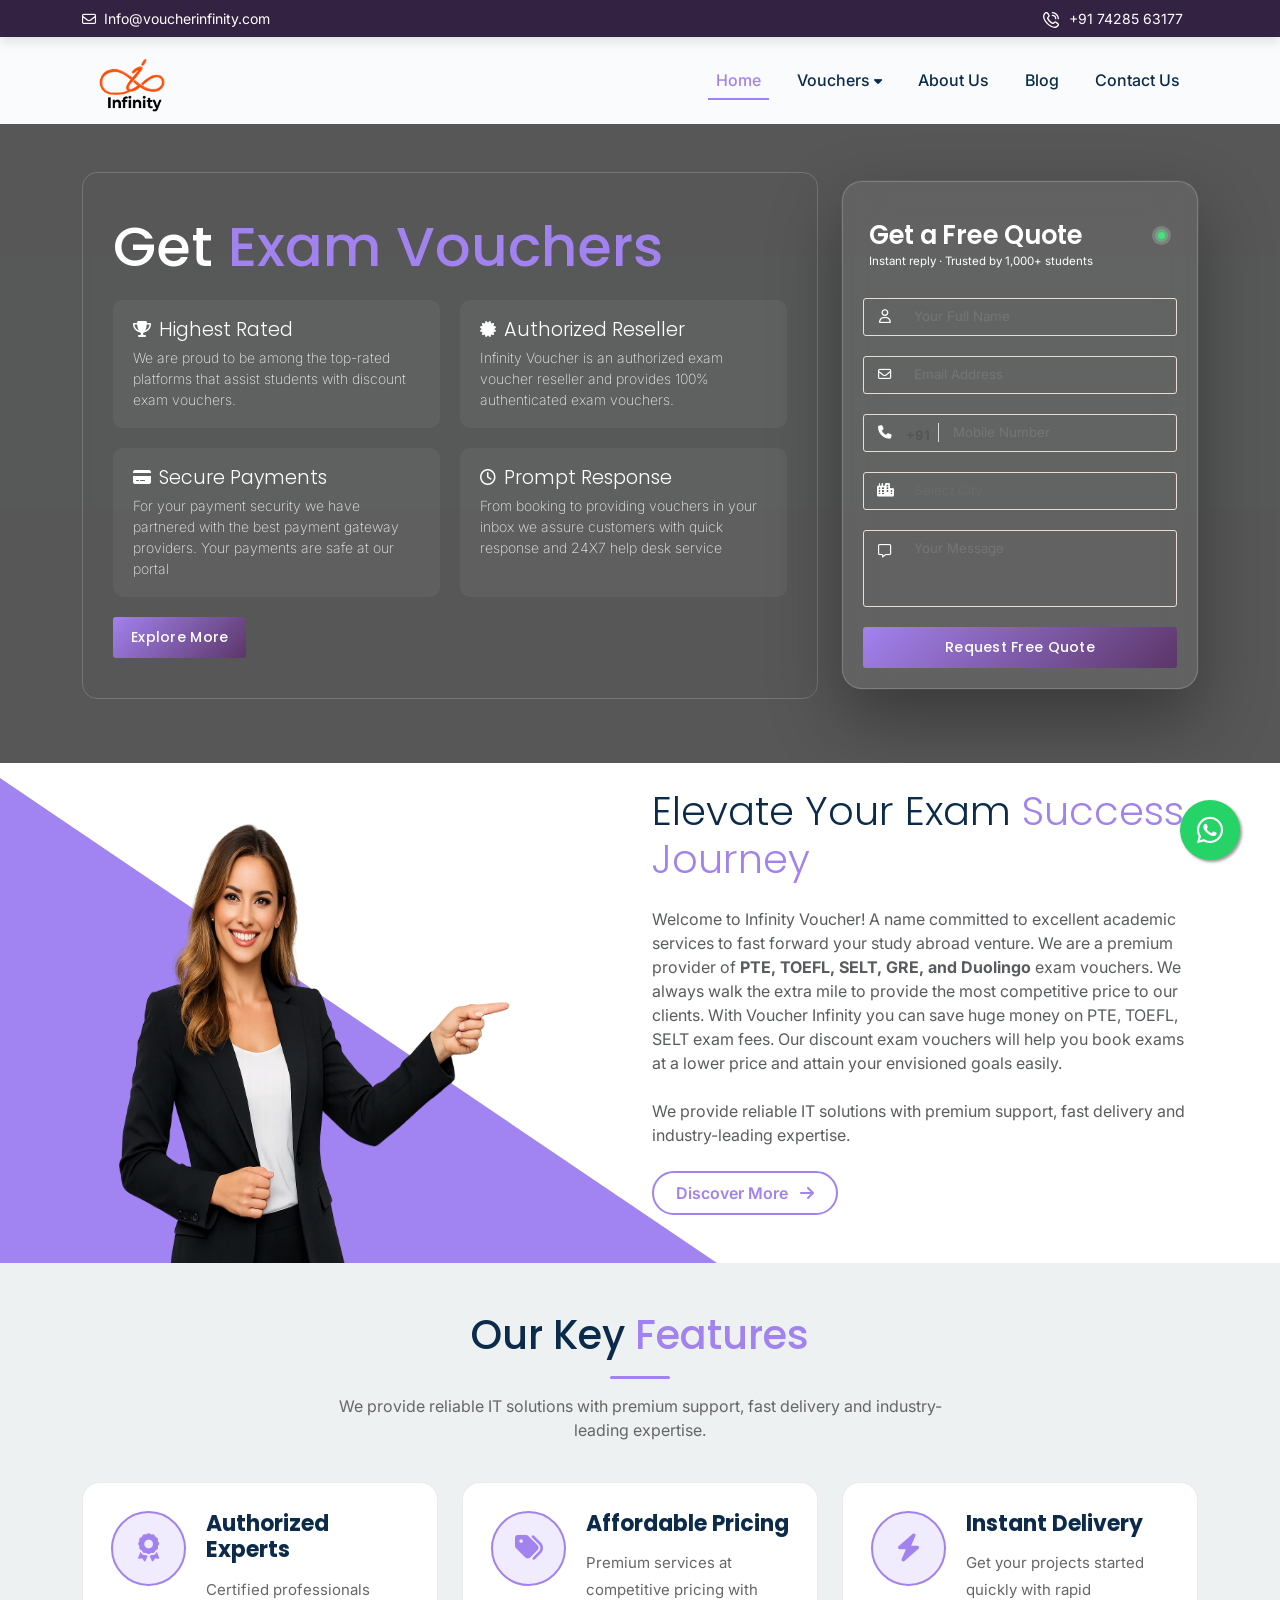
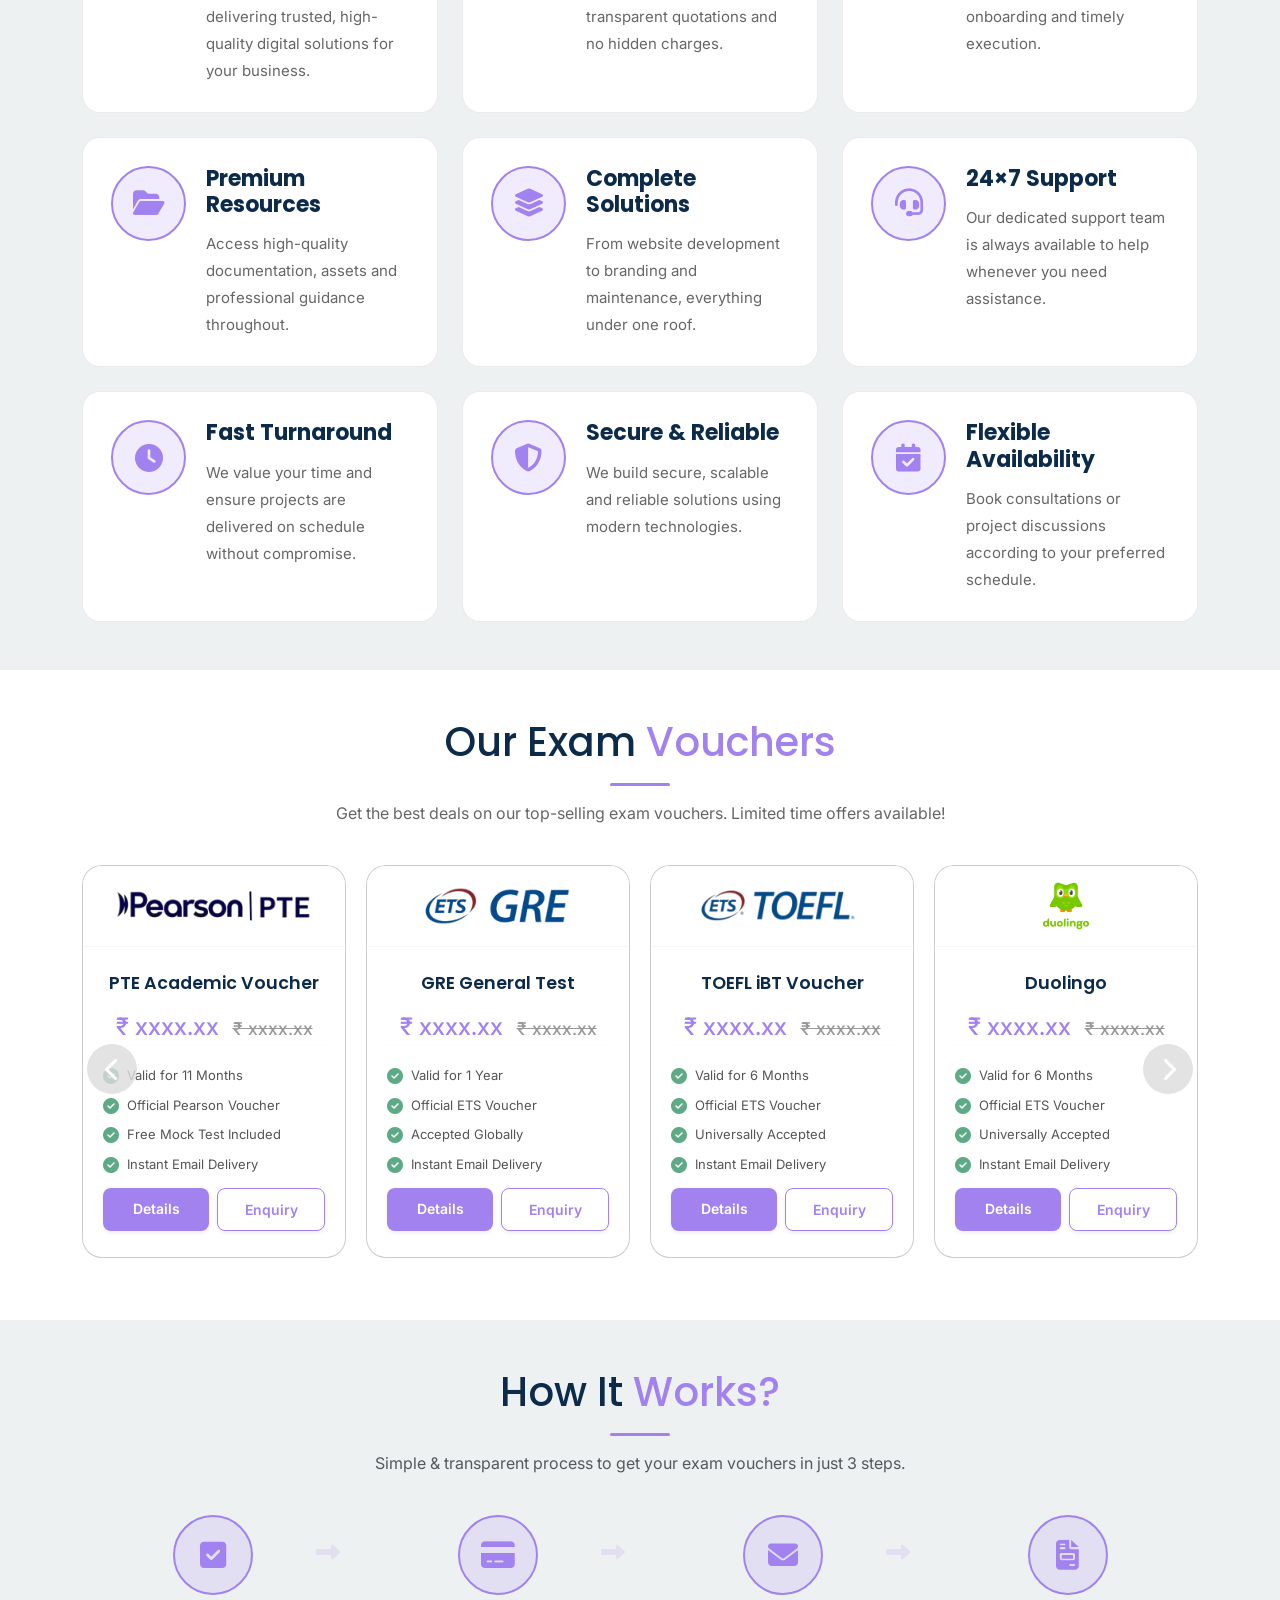
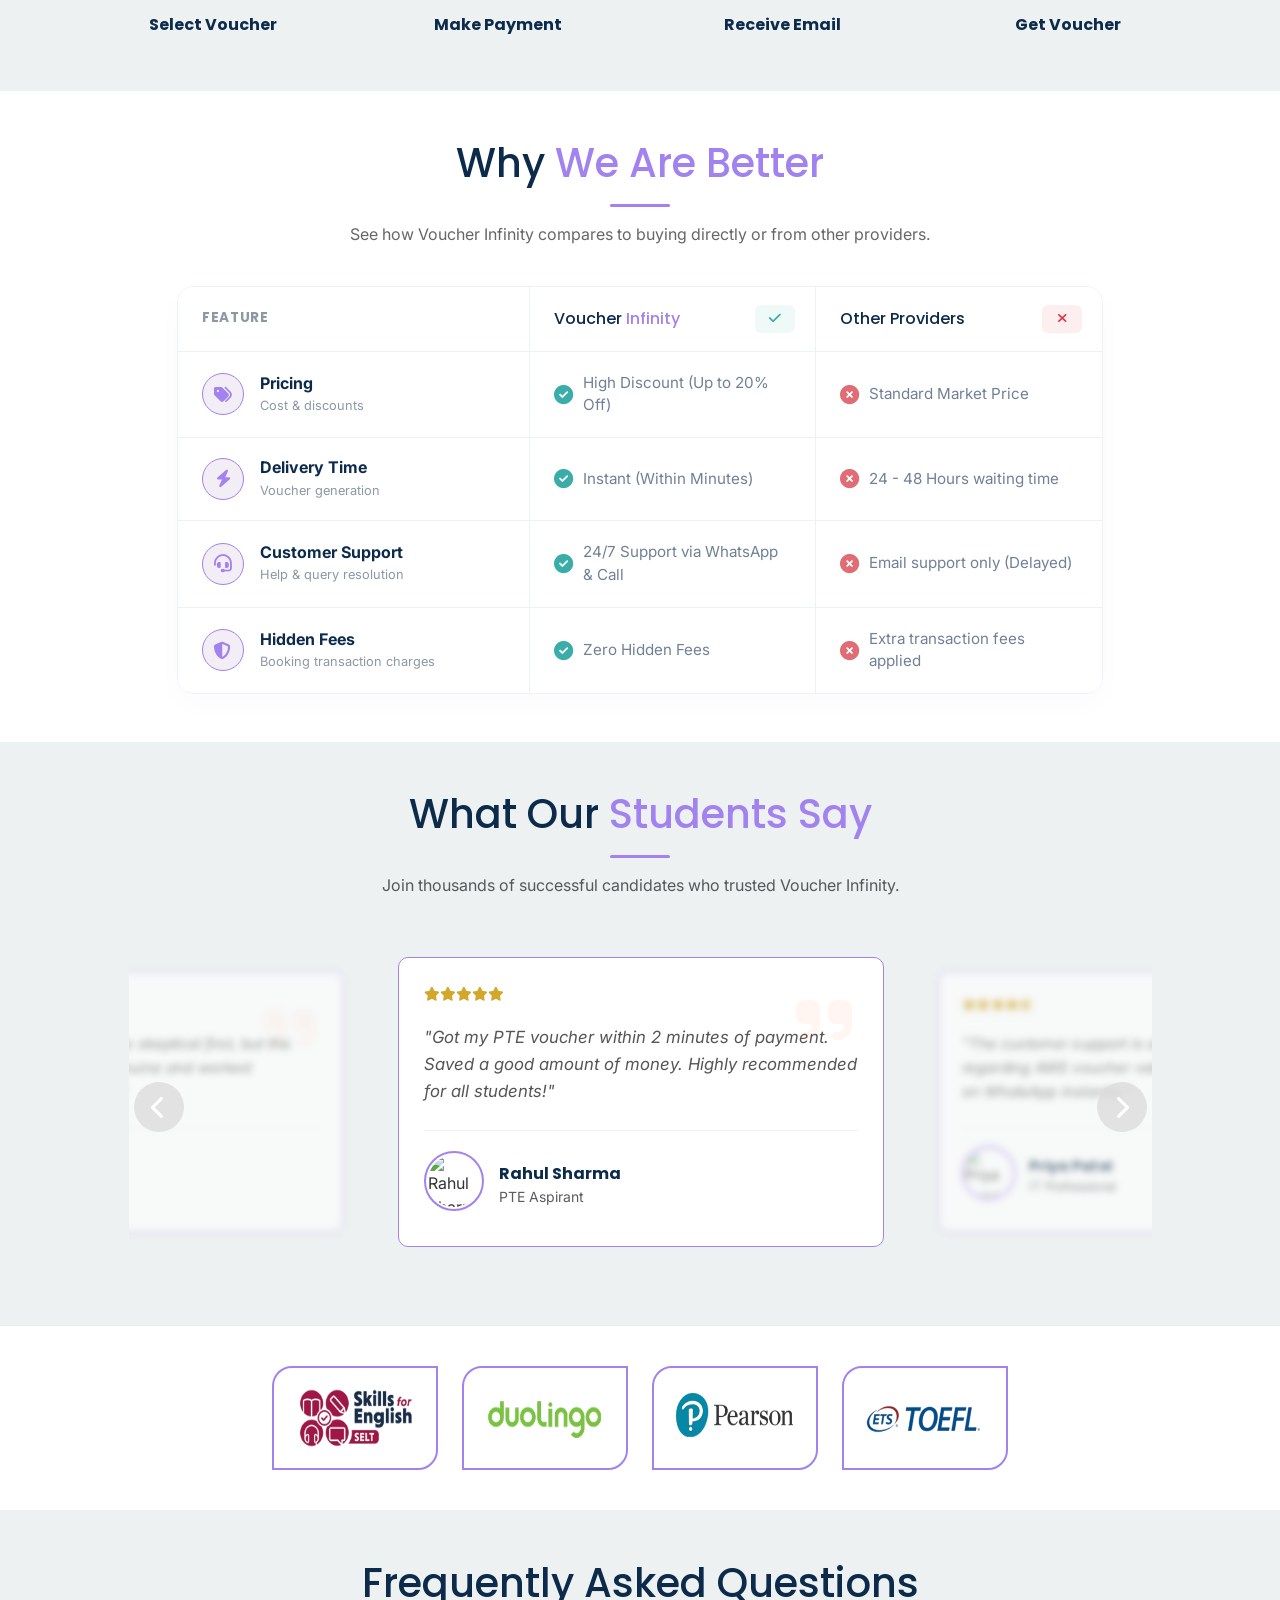
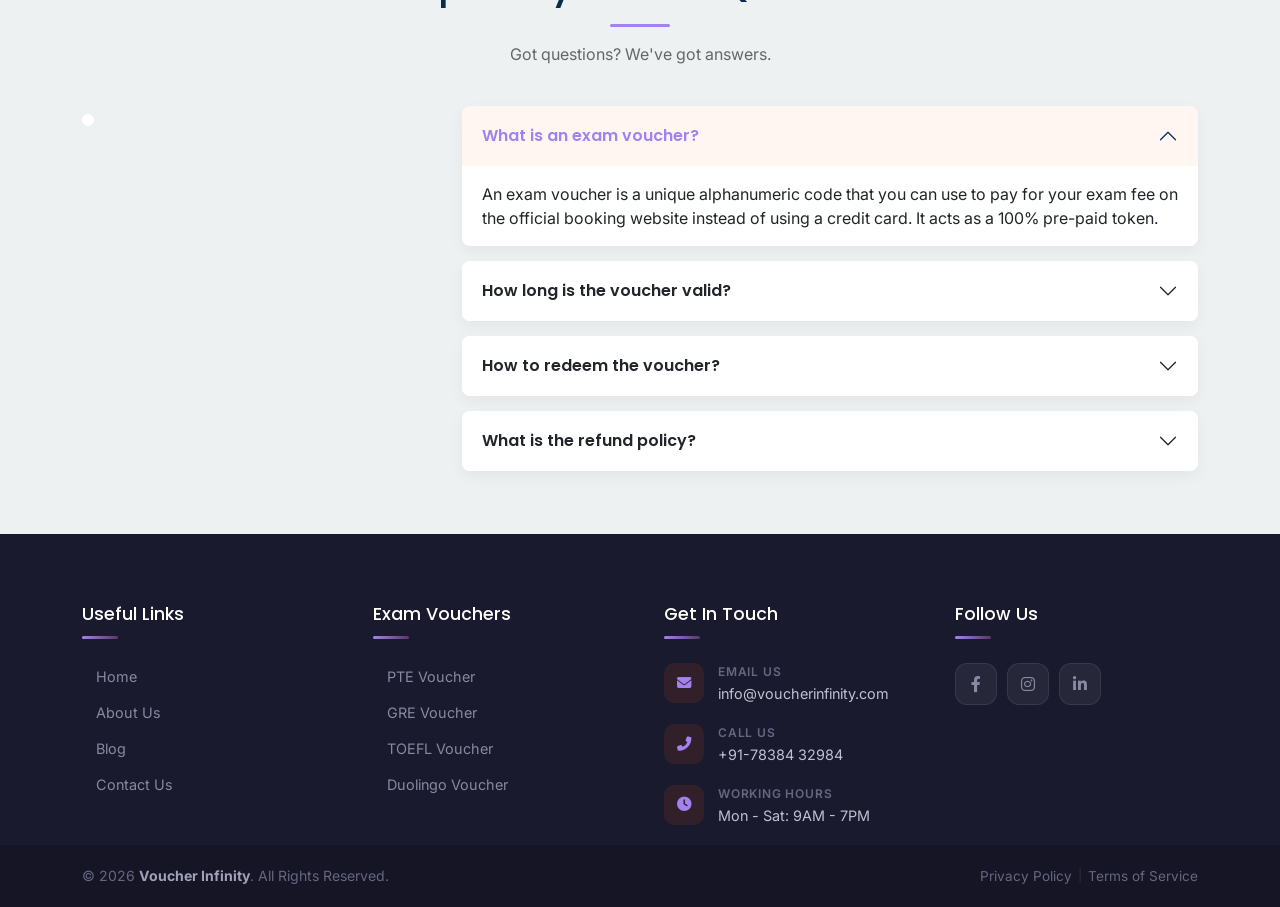
==== commit e3fc76b1: "5" ====
--- a/index.html
+++ b/index.html
@@ -363,7 +363,7 @@
   <section class="features-section py-5">
     <div class="container">
 
-      <div class="section-title text-center mb-5">
+      <div class="section-title text-center">
 
         <h2>Our Key <span>Features</span></h2>
         <p>
@@ -683,7 +683,7 @@
   <!-- <section class="py-5  position-relative" id="why-choose-us">
     <div class="container pb-4">
       <div>
-        <div class="section-title text-center mb-5" data-aos="fade-up">
+        <div class="section-title text-center" data-aos="fade-up">
           <h2 class="display-6  ">Why Choose <span class="text-primary-custom">Voucher Infinity?</span></h2>
           <p class="text-muted fs-5">We are committed to providing the best service and value to our students
             globally.</p>
@@ -753,7 +753,7 @@
   <section class="py-5">
     <div class="container">
       <div>
-        <div class="section-title text-center mb-5" data-aos="fade-up">
+        <div class="section-title text-center" data-aos="fade-up">
           <h2 class="display-6  ">How It <span class="text-primary-custom">Works?</span></h2>
           <p class="text-muted ">Simple & transparent process to get your exam vouchers in just 3 steps.</p>
         </div>
@@ -762,7 +762,7 @@
         <div class="col-md-3">
           <div class="work-box light-green">
             <span class="w-icon"><i class="fas fa-check-square"></i></span>
-            <h5>Select Voucher</h5>
+            <h6>Select Voucher</h6>
             <!-- <p>First you have to signup and complete your profile with your updated info.</p> -->
             <span class="arrow"><i class="fas fa-long-arrow-alt-right fa-fw"></i></span>
           </div>
@@ -770,7 +770,7 @@
         <div class="col-md-3">
           <div class="work-box light-orange">
             <span class="w-icon"><i class="fa fa-credit-card"></i></span>
-            <h5>Make Payment</h5>
+            <h6>Make Payment</h6>
             <!-- <p>Search &amp; shortlist from 1000's of institution that matching Your profile.</p> -->
             <span class="arrow"><i class="fas fa-long-arrow-alt-right fa-fw"></i></span>
           </div>
@@ -778,14 +778,14 @@
         <div class="col-md-3">
           <div class="work-box light-orange">
             <span class="w-icon"><i class="fa fa-envelope"></i></span>
-            <h5>Receive Email</h5>
+            <h6>Receive Email</h6>
             <span class="arrow"><i class="fas fa-long-arrow-alt-right fa-fw"></i></span>
           </div>
         </div>
         <div class="col-md-3">
           <div class="work-box light-blue">
             <span class="w-icon"><i class="fas fa-file-invoice"></i></span>
-            <h5>Get Voucher</h5>
+            <h6>Get Voucher</h6>
             <!-- <p>Our experts will help &amp; guide with end to end application process for successful admission</p> -->
           </div>
         </div>
@@ -941,7 +941,7 @@
   <!-- Testimonials Section -->
   <section class="position-relative  " id="testimonial-section">
     <div class="container py-5">
-      <div class="section-title text-center mb-5" data-aos="fade-up">
+      <div class="section-title text-center" data-aos="fade-up">
         <h2 class="display-6  ">What Our <span class="text-primary-custom">Students Say</span></h2>
         <p class="text-muted">Join thousands of successful candidates who trusted Voucher Infinity.</p>
       </div>
@@ -1288,7 +1288,7 @@
         <div class="row g-5">
           <!-- Quick Links -->
           <div class="col-lg-3 col-md-6 col-6">
-            <h5 class="footer-col-title">Usefull Links</h5>
+            <h5 class="footer-col-title">Useful Links</h5>
             <ul class="footer-nav-list" id="footer-quick-links">
               <li><a href="index.html"><i class="fas fa-chevron-right"></i> Home</a></li>
               <li><a href="about.html"><i class="fas fa-chevron-right"></i> About Us</a></li>
--- a/assets/css/style.css
+++ b/assets/css/style.css
@@ -599,7 +599,7 @@
 /* Categories Section */
 .section-title {
   text-align: center;
-  margin-bottom: 50px;
+  margin-bottom: 40px;
 }
 
 .section-title h2 {
@@ -2559,11 +2559,12 @@
 }
 
 .about-hero h1 {
-  max-width: 730px;
+  max-width: 830px;
   margin: 20px auto 16px;
   color: #fff;
-  font-size: clamp(2.4rem, 5vw, 4.25rem);
+  font-size: clamp(2.4rem, 5vw, 2.6rem);
   line-height: 1.12;
+  font-weight: 600;
 }
 
 .about-hero .lead {
